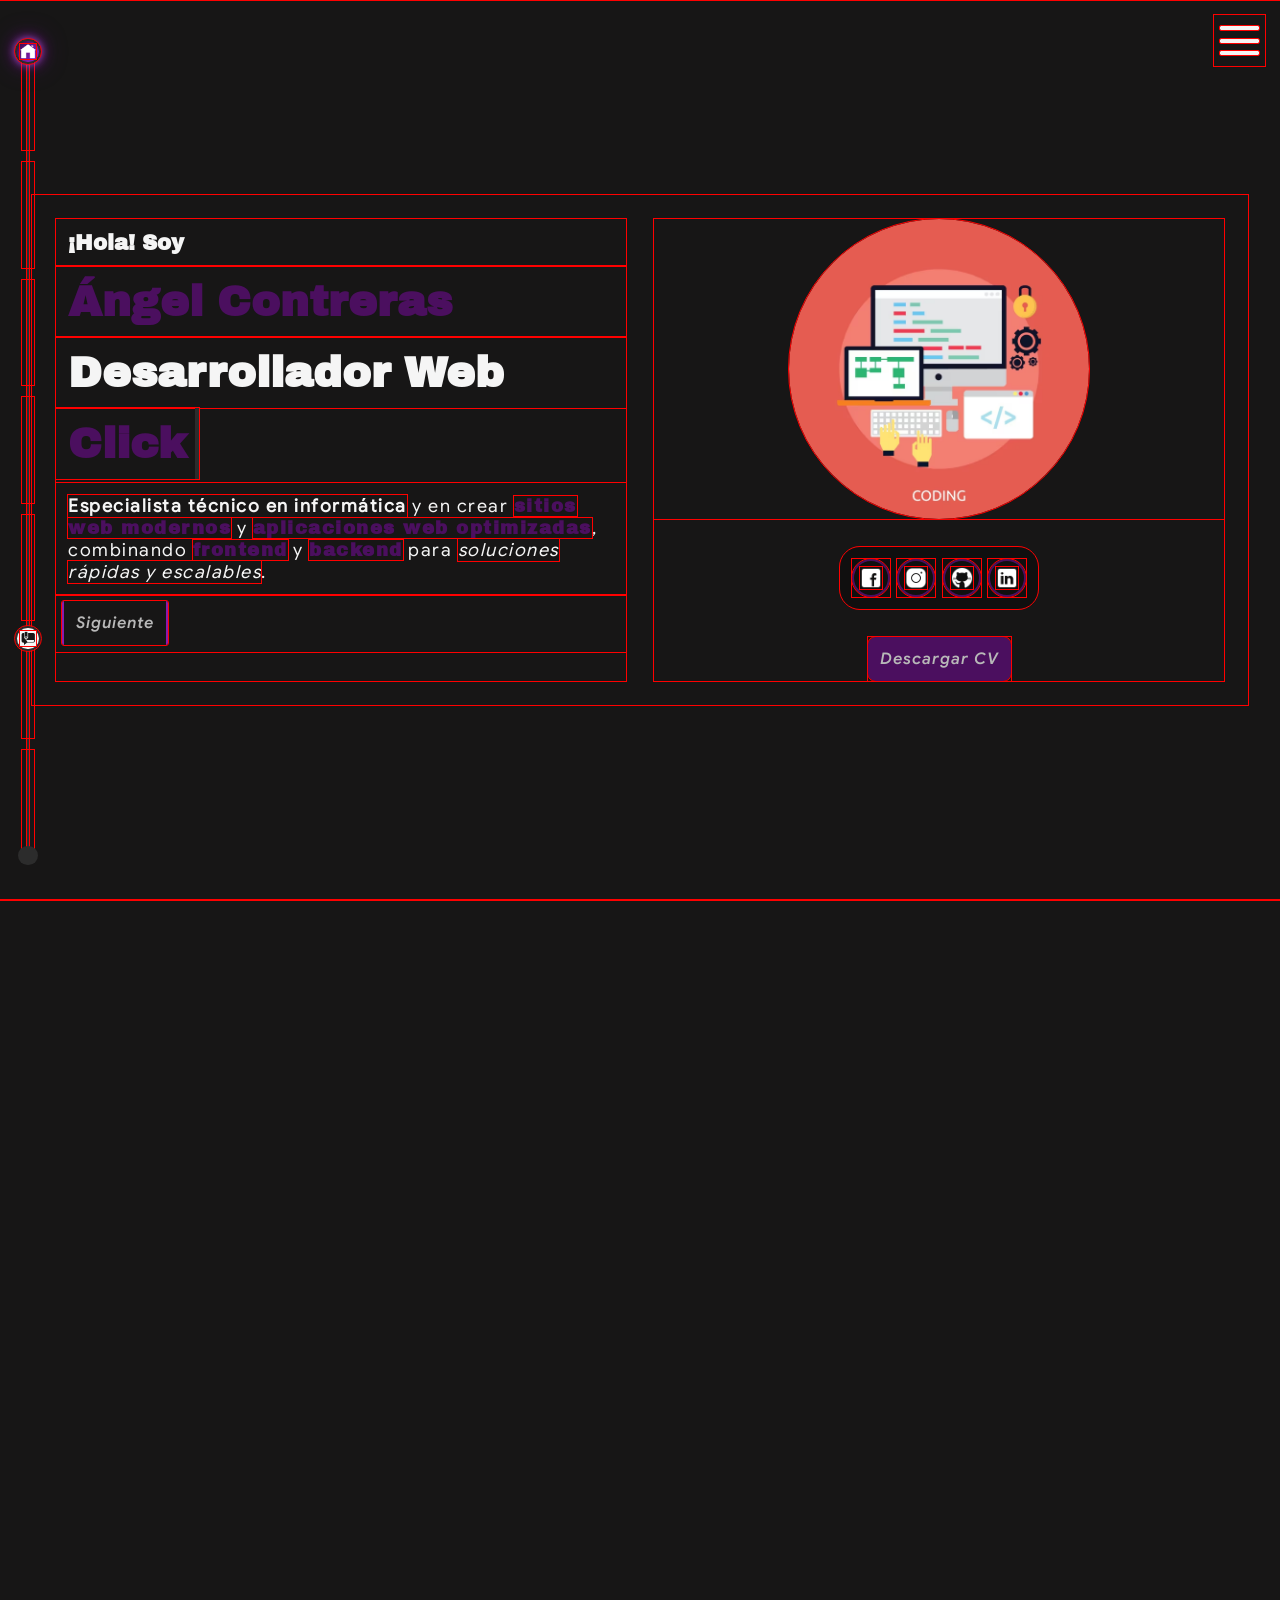
==== index.html @ 8053f298 "Resolviendo problemas del padding" ====
<!DOCTYPE html>
<html lang="es">

<head>
    <!---------------------------------------------------------------------------------------------------------------------------------->
    <!-- METADATOS-->
    <meta charset="UTF-8">
    <meta name="viewport" content="width=device-width, initial-scale=1.0">
    <meta name="description"
        content="Ángel Contreras. Programador, Desarrollador Web Full - Stack y Técnico Informático en Ciudad de México. Experto en software y hardware.">
    <!-- METADATOS-->
    <!---------------------------------------------------------------------------------------------------------------------------------->

    <!---------------------------------------------------------------------------------------------------------------------------------->
    <!-- TÍTULO DE LA PÁGINA -->
    <title>
        Ángel Contreras | Desarrollador Web Full - Stack y Técnico Informático.
    </title>
    <!-- TÍTULO DE LA PÁGINA -->
    <!---------------------------------------------------------------------------------------------------------------------------------->

    <!---------------------------------------------------------------------------------------------------------------------------------->
    <!-- ÍCONO DE LA PÁGINA -->
    <link rel="shortcut icon" href="./imagenes/iconos/icono-web/icono-colores.png" type="image/x-icon">
    <!-- ÍCONO DE LA PÁGINA -->
    <!---------------------------------------------------------------------------------------------------------------------------------->

    <!---------------------------------------------------------------------------------------------------------------------------------->
    <!-- LIBRERÍAS -->
    <!-- flex-grid-position-display -->
    <link rel="stylesheet" href="./librerias/flex-grid-position-display/display.css">
    <link rel="stylesheet" href="./librerias/flex-grid-position-display/flex-box.css">
    <link rel="stylesheet" href="./librerias/flex-grid-position-display/grid.css">
    <link rel="stylesheet" href="./librerias/flex-grid-position-display/position.css">

    <!-- botones -->
    <link rel="stylesheet" href="./librerias/botones/botones.css">
    <!-- LIBRERÍAS -->
    <!---------------------------------------------------------------------------------------------------------------------------------->

    <!---------------------------------------------------------------------------------------------------------------------------------->
    <!-- ESTILOS PROPIOS DE LA WEB -->
    <!-- Generales -->
    <link rel="stylesheet" href="./estilos/generales/resets.css">
    <link rel="stylesheet" href="./estilos/generales/reciclados.css">
    <link rel="stylesheet" href="./estilos/generales/fuentes.css">

    <!-- Secciones -->
    <link rel="stylesheet" href="./estilos/secciones/boton-nav/boton-nav.css">
    <link rel="stylesheet" href="./estilos/secciones/nav/nav.css">
    <link rel="stylesheet" href="./estilos/secciones/inicio/inicio.css">
    <!-- ESTILOS PROPIOS DE LA WEB -->
    <!---------------------------------------------------------------------------------------------------------------------------------->
</head>

<body>
    <!---------------------------------------------------------------------------------------------------------------------------------->
    <!-- SECCIÓN DE CARGA -->
    <section>
    </section>
    <!-- SECCIÓN DE CARGA -->
    <!---------------------------------------------------------------------------------------------------------------------------------->

    <!---------------------------------------------------------------------------------------------------------------------------------->
    <!-- BOTÓN DEL NAV -->
    <button id="boton-nav" class="pos-fix dis-fl fl-dir-col just-cont-sp-ar al-it-cent">
        <span class="span-boton-nav">
        </span>

        <span class="span-boton-nav">
        </span>

        <span class="span-boton-nav">
        </span>
    </button>
    <!-- BOTÓN DEL NAV -->
    <!---------------------------------------------------------------------------------------------------------------------------------->

    <!---------------------------------------------------------------------------------------------------------------------------------->
    <!-- SECCIÓN DE MENÚ DE NAVEGACIÓN -->
    <nav id="nav" class="pos-fix dis-fl just-contcent al-it-cent fl-dir-col">
        <ul class="dis-fl fl-1 fl-dir-col just-cont-sp-ev al-it-cent">
            <li class="fl-1">
                <a class="links-nav-pointer-events-active links-nav pos-rel dis-fl just-cont-cent al-it-cent"
                    title="Inicio (encabezado)" href="#inicio">
                    <span class="img-seccion-nav-active img-seccion-nav pos-abs dis-fl just-cont-cent al-it-cent">
                        <img src="./imagenes/secciones/nav/inicio.png" alt="Inicio">
                    </span>
                </a>
            </li>

            <li class="fl-1">
                <a class="links-nav pos-rel dis-fl just-cont-cent al-it-cent" title="¿Quién soy?" href="#sobre-mi">
                    <span class="img-seccion-nav pos-abs dis-fl just-cont-cent al-it-cent">
                        <img src="./imagenes/secciones/nav/sobre-mi.png" alt="Sobre mí">
                    </span>
                </a>
            </li>

            <li class="fl-1">
                <a class="links-nav pos-rel dis-fl just-cont-cent al-it-cent" title="Mis habilidades"
                    href="#habilidades">
                    <span class="img-seccion-nav pos-abs dis-fl just-cont-cent al-it-cent">
                        <img src="./imagenes/secciones/nav/habilidades.png" alt="Habilidades">
                    </span>
                </a>
            </li>

            <li class="fl-1">
                <a class="links-nav pos-rel dis-fl just-cont-cent al-it-cent" title="Mi portafolio (proyectos)"
                    href="#portafolio">
                    <span class="img-seccion-nav pos-abs dis-fl just-cont-cent al-it-cent">
                        <img src="./imagenes/secciones/nav/portafolio.png" alt="Portafolio">
                    </span>
                </a>
            </li>

            <li class="fl-1">
                <a class="links-nav pos-rel dis-fl just-cont-cent al-it-cent" title="Servicios profesionales"
                    href="#servicios">
                    <span class="img-seccion-nav pos-abs dis-fl just-cont-cent al-it-cent">
                        <img src="./imagenes/secciones/nav/servicios.png" alt="Servicios">
                    </span>
                </a>
            </li>

            <li class="fl-1">
                <a id="blog" class="dis-fl just-cont-cent al-it-cent" title="Blog personal sobre informática"
                    rel="noopener noreferrer" target="_blank" href="./otras-secciones/blog/blog.html">
                    <span class="img-blog pos-abs dis-fl just-cont-cent al-it-cent">
                        <img src="./imagenes/secciones/nav/blog.png" alt="Blog">
                    </span>
                </a>
            </li>

            <li class="fl-1">
                <a class="links-nav pos-rel dis-fl just-cont-cent al-it-cent" title="Contáctame" href="#contacto">
                    <span class="img-seccion-nav pos-abs dis-fl just-cont-cent al-it-cent">
                        <img src="./imagenes/secciones/nav/contacto.png" alt="Contacto">
                    </span>
                </a>
            </li>
        </ul>
    </nav>
    <!-- SECCIÓN DE MENÚ DE NAVEGACIÓN -->
    <!---------------------------------------------------------------------------------------------------------------------------------->

    <!---------------------------------------------------------------------------------------------------------------------------------->
    <!-- ENCABEZADO -->
    <header id="inicio" class="dis-fl just-cont-cent al-it-cent">
        <article class="cont-inicio dis-gr gr-col-minmax-300px-1fr">
            <div>
                <h3 class="saludo">
                    ¡Hola! Soy
                </h3>

                <h2>
                    Ángel Contreras
                </h2>

                <h1>
                    Desarrollador Web<br>
                </h1>

                <h2 id="hab-cont-inicio" class="pos-rel dis-in-bl">Click</h2>

                <p class="texto">
                    <b>Especialista técnico en informática</b> y en crear
                    <strong>sitios web modernos</strong> y <strong>aplicaciones web optimizadas</strong>,
                    combinando <strong>frontend</strong> y <strong>backend</strong> para <i>soluciones rápidas y
                        escalables</i>.
                </p>

                <div class="cont-btn-hab">
                    <button id="btn-hab-inicio" class="btn-transp-bord">
                        Siguiente
                    </button>
                </div>
            </div>

            <div class="cont-img-red-social-inicio dis-gr pl-it-cent">
                <div class="cont-img-principal dis-fl just-cont-cent al-it-cent">
                    <img class="burbuja" src="./imagenes/secciones/inicio/presentacion-inicio.avif"
                        alt="Imagen principal">
                </div>

                <ul class="cont-red-social">
                    <li>
                        <a class="btn-red-social" href="" rel="noopener noreferrer" target="_blank"
                            title="Vísitame en Facebook">
                            <img src="./imagenes/iconos/redes-sociales/facebook.png" alt="Facebook">
                        </a>
                    </li>

                    <li>
                        <a class="btn-red-social" href="" rel="noopener noreferrer" target="_blank"
                            title="Vísitame en Instagram">
                            <img src="./imagenes/iconos/redes-sociales/instagram.png" alt="Instagram">
                        </a>
                    </li>

                    <li>
                        <a class="btn-red-social" href="https://github.com/Angel21-lgtm" rel="noopener noreferrer"
                            target="_blank" title="Vísitame en GitHub">
                            <img src="./imagenes/iconos/redes-sociales/github.png" alt="GitHub">
                        </a>
                    </li>

                    <li>
                        <a class="btn-red-social" href="" rel="noopener noreferrer" target="_blank"
                            title="Vísitame en Linkedln">
                            <img src="./imagenes/iconos/redes-sociales/linkedln.png" alt="Linkedln">
                        </a>
                    </li>
                </ul>

                <div class="dis-fl just-cont-cent al-it-cent">
                    <button class="btn-download">
                        Descargar CV
                    </button>
                </div>
            </div>
        </article>
    </header>
    <!-- ENCABEZADO -->
    <!---------------------------------------------------------------------------------------------------------------------------------->

    <!---------------------------------------------------------------------------------------------------------------------------------->
    <!-- SECCIÓN PRINCIPAL SOBRE MÍ -->
    <main id="sobre-mi">
    </main>
    <!-- SECCIÓN PRINCIPAL SOBRE MÍ -->
    <!---------------------------------------------------------------------------------------------------------------------------------->

    <!---------------------------------------------------------------------------------------------------------------------------------->
    <!-- SECCIÓN DE HABILIDADES -->
    <section id="habilidades">
    </section>
    <!-- SECCIÓN DE HABILIDADES -->
    <!---------------------------------------------------------------------------------------------------------------------------------->

    <!---------------------------------------------------------------------------------------------------------------------------------->
    <!-- SECCIÓN DE PROYECTOS -->
    <section id="portafolio">
    </section>
    <!-- SECCIÓN DE PROYECTOS -->
    <!---------------------------------------------------------------------------------------------------------------------------------->

    <!---------------------------------------------------------------------------------------------------------------------------------->
    <!-- SECCIÓN DE SERVICIOS -->
    <section id="servicios">
    </section>
    <!-- SECCIÓN DE SERVICIOS -->
    <!---------------------------------------------------------------------------------------------------------------------------------->

    <!---------------------------------------------------------------------------------------------------------------------------------->
    <!-- SECCIÓN DE CONTACTO -->
    <footer id="contacto">
    </footer>
    <!-- SECCIÓN DE CONTACTO -->
    <!---------------------------------------------------------------------------------------------------------------------------------->

    <!---------------------------------------------------------------------------------------------------------------------------------->
    <!-- SCRIPT -->
    <script type="module" src="./scripts/main.js"></script>
    <!-- SCRIPT -->
    <!---------------------------------------------------------------------------------------------------------------------------------->
</body>

</html>
---- librerias/flex-grid-position-display/display.css ----
/* LIBRERÍA DE DISPLAY */

/* display flex box */
.dis-fl {
    display: flex;
}

/* display grid */
.dis-gr {
    display: grid;
}

/* display-block */
.dis-bl {
    display: block;
}

/* display inline */
.dis-in {
    display: inline;
}

/* display inine-block */
.dis-in-bl {
    display: inline-block;
}

/* display none */
.dis-none {
    display: none;
}
---- librerias/flex-grid-position-display/flex-box.css ----
/* LIBRERÍA DE FLEXBOX */

/* justify-content */
.just-cont-cent {
    justify-content: center;
}

.just-cont-sp-ar {
    justify-content: space-around;
}

.just-cont-sp-bet {
    justify-content: space-between;
}

.just-cont-sp-ev {
    justify-content: space-evenly;
}

.just-cont-fl-start {
    justify-content: flex-start;
}

.just-cont-fl-end {
    justify-content: flex-end;
}

/* align-items */
.al-it-cent {
    align-items: center;
}

.al-it-end {
    align-items: end;
}

/* align-content */
.al-cont-cent {
    align-content: center;
}

.al-cont-end {
    align-content: end;
}

/* align-self */
.al-self-cent {
    align-self: center;
}

.al-self-fl-start {
    align-self: flex-start;
}

.al-self-fl-end {
    align-self: flex-end;
}

/* flex-wrap */
.fl-wr {
    flex-wrap: wrap;
}

/* flex-direction */
.fl-dir-col {
    flex-direction: column;
}

/* flex */
.fl-1 {
    flex: 1;
}

.fl-0 {
    flex: 0;
}
---- librerias/flex-grid-position-display/grid.css ----
/* LIBRERÍA DE GRID */

/* Colúmnas mínimo de 300 px con auto-fit */
.gr-col-minmax-300px-1fr {
    grid-template-columns: repeat(auto-fit, minmax(300px, 1fr));
}

/* Colúmnas mínimo de 250 px con auto-fit */
.gr-col-minmax-250px-1fr {
    grid-template-columns: repeat(auto-fit, minmax(250px, 1fr));
}

/* Colúmnas mínimo de 200 px con auto-fit */
.gr-col-minmax-200px-1fr {
    grid-template-columns: repeat(auto-fit, minmax(200px, 1fr));
}

/* Colúmnas mínimo de 0 PX con auto-fit */
.gr-col-minmax-0-1fr {
    grid-template-columns: repeat(auto-fit, minmax(0, 1fr));
}

/* place-items */
.pl-it-cent {
    place-items: center;
}
---- librerias/flex-grid-position-display/position.css ----
/* LIBRERÍA DE POSICIONES */

.pos-rel {
    position: relative;
}

.pos-abs {
    position: absolute;
}

.pos-fix {
    position: fixed;
}
---- librerias/botones/botones.css ----
/* LIBRERÍA PARA DISTINTOS BOTONES */

/* (Los colores se deben de cambiar para distintos estilos) */

/* btn-download */
.btn-download {
    padding: clamp(8px, 1vw, 12px);
    background-color: #4b0f5f;
    border-radius: 8px;
    position: relative;
    display: flex;
    justify-content: center;
    align-items: center;
    transition: transform 0.2s linear, background-color 0.2s linear, box-shadow 0.2s linear, filter 0.1s linear;
}

.btn-download:hover {
    transform: scale(1.01);
    background-color: #8919ae;
    box-shadow: 0 0 6px #b84de0, 0 0 12px rgba(137, 25, 174, 0.6), 0 0 24px rgba(137, 25, 174, 0.4);
}

.btn-download:active {
    transform: scale(1);
    filter: blur(1px);
}

.btn-download::after {
    content: "↓";
    position: absolute;
    left: 50%;
    top: 50%;
    opacity: 0;
    transform: translate(-50%, -50%) scale(0);
    padding: clamp(4px, 0.5vw, 8px);
    border-radius: 50%;
    width: 20px;
    height: 20px;
    transition: opacity 0.3s linear, transform 0.3s linear, top 0.3s linear;
}

.btn-download:hover::after {
    opacity: 1;
    transform: translate(-50%, -50%) scale(1);
    top: -25%;
    animation: btn-download 0.5s linear alternate infinite;
}

@keyframes btn-download {
    from {
        transform: translate(-50%, -50%);
    }

    to {
        transform: translate(-50%, -30%);
    }
}

/* Botón transparente con border incompletos */
.btn-transp-bord {
    padding: clamp(8px, 1vw, 12px);
    border-radius: 2px;
    position: relative;
    display: flex;
    justify-content: center;
    align-items: center;
    color: #b8b8b8;
    border-left: 2px solid #8919ae;
    border-right: 2px solid #8919ae;
    transition: text-shadow 0.31s step-end, transform 0.15s linear, box-shadow 0.31s step-end;
}

.btn-transp-bord:hover {
    text-shadow: 0 0 4px #b84de0, 0 0 4px rgba(137, 25, 174, 0.6), 0 0 8px rgba(137, 25, 174, 0.4);
    box-shadow: var(--box-shadow-morado-neon);
}

.btn-transp-bord:active {
    transform: scale(0.89);
}

.btn-transp-bord::after {
    content: "";
    width: 0;
    height: 2px;
    position: absolute;
    left: 0;
    top: 0;
    background-color: #8919ae;
    transition: width 0.3s linear;
}

.btn-transp-bord::before {
    content: "";
    width: 0;
    height: 2px;
    position: absolute;
    right: 0;
    bottom: 0;
    background-color: #8919ae;
    transition: width 0.3s linear;
}

.btn-transp-bord:hover::after,
.btn-transp-bord:hover::before {
    width: 100%;
}
---- estilos/generales/resets.css ----
/* ESTILOS GENERALES PARA TODOS LOS ELEMENTOS */

/* Selector universal y todo el html */
*,
html {
    padding: 0;
    margin: 0;
    box-sizing: border-box;
    scroll-behavior: smooth;
    border: none;
    list-style: none;
    text-decoration: none;
    outline: 1px solid red;
}

/* Variables */
:root {
    /* Colores */
    --negro: #171616;
    /* Fondo de secciones principales */
    --gris: #2c2c2c;
    /* Artículos o contenedores de secciones */
    --blanco: #F5F5F5;
    /* Texto no principal */
    --gris-claro: #b8b8b8;
    /* Texto secundario */
    --morado-1: #4b0f5f;
    /* Color de encabezados principales o texto importante */
    --morado-2: #8919ae;
    /* Color de encabezados secundarios o resaltes */
    --morado-gradient: linear-gradient(135deg, #31093e, #6b178c, #8f21d3);
    /* Color de botones, cards y contenido secundario */
    --box-shadow-morado-neon: 0 0 8px #b84de0, 0 0 16px rgba(137, 25, 174, 0.6), 0 0 28px rgba(137, 25, 174, 0.4);
    --text-shadow-morado-neon: 0 0 4px #b84de0, 0 0 4px rgba(137, 25, 174, 0.6), 0 0 8px rgba(137, 25, 174, 0.4);

    /* padding */
    --padding-xs: clamp(4px, 0.5vw, 8px);
    /* XS — micro espacios. Para: iconos dentro de botones, badges, elementos muy compactos */
    --padding-sm: clamp(8px, 1vw, 12px);
    /* SM — elementos pequeños. Para: botones pequeños, inputs compactos, chips, etiquetas */
    --padding-md: clamp(12px, 1.5vw, 18px);
    /* MD — estándar (base UI). Para: botones normales, cards internas, inputs estándar, nav items */
    --padding-lg: clamp(16px, 2vw, 24px);
    /* LG — secciones internas. Para: cards completas, contenedores, modales pequeños, bloques UI */
    --padding-xl: clamp(20px, 2.5vw, 32px);
    /* XL — layouts grandes. Para: hero sections, containers principales, páginas, layouts amplios */

    /* margin */
    --margin-xs: clamp(4px, 0.4vw, 8px);
    /* Margin XS → separación mínima */
    --margin-sm: clamp(8px, 0.8vw, 16px);
    /* Margin SM → separación pequeña */
    --margin-md: clamp(16px, 1.5vw, 24px);
    /* Margin MD → separación estándar */
    --margin-lg: clamp(24px, 2.5vw, 40px);
    /* Margin LG → separación amplia */
    --margin-xl: clamp(40px, 4vw, 64px);
    /* Margin XL → separación entre secciones */
    --margin-xxl: clamp(64px, 6vw, 100px);
    /* Margin XXL → separación grande entre bloques */

    /* font-size */
    --fs-body: clamp(1rem, 0.95rem + 0.25vw, 1.125rem);
    /* Base (texto normal) */
    --fs-sm: clamp(0.875rem, 0.85rem + 0.2vw, 1rem);
    /* Pequeño */
    --fs-md: clamp(1.125rem, 1rem + 0.4vw, 1.375rem);
    /* Subtítulos */
    --fs-lg: clamp(1.5rem, 1.2rem + 0.8vw, 2rem);
    /* Títulos */
    --fs-xl: clamp(2rem, 1.5rem + 1.5vw, 2.75rem);
    /* H2 / secciones */
    --fs-xxl: clamp(2.5rem, 2rem + 2vw, 3.5rem);
    /* H1 / hero */
    --fs-display: clamp(3rem, 2.2rem + 3vw, 4.5rem);
    /* Extra hero / display */

    /* gap */
    --gap-xs: clamp(0.25rem, 0.2rem + 0.3vw, 0.5rem);
    /* Micro separación (iconos, botones juntos) */
    --gap-sm: clamp(0.5rem, 0.4rem + 0.5vw, 0.75rem);
    /* Pequeño (elementos relacionados) */
    --gap-md: clamp(0.75rem, 0.6rem + 0.8vw, 1.25rem);
    /* Base (layout normal) */
    --gap-lg: clamp(1rem, 0.8rem + 1.2vw, 1.75rem);
    /* Medio grande (secciones internas) */
    --gap-xl: clamp(1.5rem, 1rem + 2vw, 3rem);
    /* Grande (separación de bloques) */

    /* z-index */
    --z-base: 0;
    /* Base del layout (contenido normal) */
    --z-low: 1;
    /* Elementos decorativos o detalles sobre base */
    --z-medium: 2;
    /* Componentes interactivos (cards, botones, overlays pequeños) */
    --z-high: 3;
    /* Elementos prioritarios (tooltips, dropdowns, hover states) */
    --z-nav: 10000;
    /* Navegación fija y botón del menú (máxima prioridad UI) */
}

/* Secciones */
#inicio,
#sobre-mi,
#habilidades,
#portafolio,
#contacto {
    min-width: 100%;
    min-height: 100dvh;
    background-color: var(--negro);
    padding: var(--padding-xl);
}

/* Imágenes */
img {
    width: 100%;
    height: 100%;
}

/* Textos y encabezados */
h1,
h2,
h3,
h4,
h5,
h6 {
    font-family: "Encabezados";
    padding: var(--padding-sm);
}

h1 {
    font-size: var(--fs-xl);
    color: var(--blanco);
    font-weight: 900;
}

h2 {
    font-size: var(--fs-xl);
    color: var(--morado-1);
    font-weight: 900;
}

h3 {
    font-size: var(--fs-md);
    color: var(--blanco);
    font-weight: 700;
}

h4 {
    font-weight: 500;
    font-size: var(--fs-md);
    color: var(--morado-2);
}

h5,
h6 {
    font-weight: 400;
    font-size: var(--fs-sm);
    color: var(--morado-2);
}

p {
    font-family: "Texto-Secundario";
    font-size: var(--fs-body);
    color: var(--gris-claro);
    padding: var(--padding-xs);
    cursor: text;
    letter-spacing: 1.5px;
}

/* Botones y links */
button,
a {
    font-family: "Texto-Principal";
    color: var(--gris-claro);
    font-size: var(--fs-sm);
    padding: var(--padding-xs);
    background-color: transparent;
    cursor: pointer;
    text-align: center;
    letter-spacing: 1px;
}

/* strong, b e i */
strong {
    color: var(--morado-1);
    font-weight: 900;
    font-family: "Encabezados";
}
---- estilos/generales/reciclados.css ----
/* ESTILOS RECICLADOS PARA DISTINTOS ELEMENTOS */

/* Animación burbuja */
.burbuja {
    animation: burbuja 20s ease-in-out infinite alternate;
}

@keyframes burbuja {
    0% {
        border-radius: 70% 30% 50% 50% / 35% 65% 50% 50%;
    }

    20% {
        border-radius: 30% 70% 50% 50% / 65% 35% 50% 50%;
    }

    40% {
        border-radius: 65% 35% 50% 50% / 38% 62% 50% 50%;
    }

    60% {
        border-radius: 35% 65% 50% 50% / 58% 42% 50% 50%;
    }

    80% {
        border-radius: 70% 30% 50% 50% / 35% 65% 50% 50%;
    }

    100% {
        border-radius: 30% 70% 50% 50% / 65% 35% 50% 50%;
    }
}

/* Contenedor y botón de redes sociales */
.cont-red-social {
    display: flex;
    justify-content: center;
    align-items: center;
    flex: 0;
    gap: var(--gap-xs);
    padding: var(--padding-sm);
    border-radius: 20px;
    background-color: rgba(0, 0, 0, 0.3);
}

.btn-red-social {
    display: flex;
    justify-content: center;
    align-items: center;
    width: clamp(32px, 3vw, 45px);
    height: clamp(32px, 3vw, 45px);
    border: 2px solid var(--morado-1);
    border-radius: 50%;
    transition: filter 0.3s ease, transform 0.3s linear;
}

.btn-red-social:hover {
    filter: brightness(0) saturate(100%) invert(13%) sepia(55%) saturate(2450%) hue-rotate(275deg) brightness(85%) contrast(95%);
    transform: scale(1.2);
}

/* Texto HTML */
.texto-html {
    font-family: "Resaltar";
    color: var(--gris-claro);
    font-size: var(--fs-sm);
    opacity: 0.2;
}

/* Texto (párrafos) */
.texto {
    padding: var(--padding-sm);
    color: var(--blanco);
}
---- estilos/generales/fuentes.css ----
/* ESTILOS PARA FUENTES DE DISTINTOS TEXTOS */

/* Texto principal */
@font-face {
    font-family: "Texto-Principal";
    src: url("../../fuentes/Google_Sans/static/GoogleSans-SemiBoldItalic.ttf");
}

/* Texto secundario */
@font-face {
    font-family: "Texto-Secundario";
    src: url("../../fuentes/Google_Sans/static/GoogleSans-Regular.ttf");
}

/* Encabezados */
@font-face {
    font-family: "Encabezados";
    src: url("../../fuentes/Archivo_Black/ArchivoBlack-Regular.ttf");
}

/* Texto resaltable para distintos estilos */
@font-face {
    font-family: "Resaltar";
    src: url("../../fuentes/Dancing_Script/DancingScript-VariableFont_wght.ttf");
}
---- estilos/secciones/boton-nav/boton-nav.css ----
/* SECCIÓN PARA EL BOTÓN DEL NAV */

/* Botón para activar el nav */
#boton-nav {
    right: 15px;
    top: 15px;
    width: clamp(40px, 4vw, 70px);
    height: clamp(40px, 4vw, 70px);
    z-index: var(--z-nav);
}

/* span del nav */
.span-boton-nav,
.span-boton-nav,
.span-boton-nav {
    width: 100%;
    height: 4px;
    background-color: var(--blanco);
    border-radius: 1px;
    transition: transform 0.5s linear, opacity 0.5s linear, transform-origin 0.5s ease;
}

/* ANIMACIONES DEL BOTÓN NAV CON JAVASCRIPT */

/* span boton nav */
.activar-span-boton-nav-1 {
    transform-origin: left top;
    transform: rotate(45deg);
}

.activar-span-boton-nav-2 {
    transform: scale(0);
    opacity: 0;
}

.activar-span-boton-nav-3 {
    transform-origin: left bottom;
    transform: rotate(-45deg);
}
---- estilos/secciones/nav/nav.css ----
/* ESTILOS DEL NAV (MENÚ DE NAVEGACIÓN) */

/* Contenedor nav y contenedor ul */
#nav {
    width: 2px;
    height: 90%;
    border-radius: 10px;
    top: 5%;
    left: 30px;
    background-color: var(--gris);
    transform: translateX(-150%);
    z-index: var(--z-nav);
    gap: var(--gap-md);
}

#nav::before {
    content: "";
    width: clamp(18px, 1.5vw, 32px);
    height: clamp(18px, 1.5vw, 32px);
    border-radius: 50%;
    background-color: var(--gris);
    position: absolute;
    bottom: -10px;
}

#nav>ul {
    height: 100%;
    width: 100%;
    gap: var(--gap-sm);
}

/* Links */
.links-nav {
    pointer-events: none;
    transform: scale(0);
    transition: transform 0.3s linear;
}

/* Imágenes de las secciones del nav */
.img-seccion-nav {
    width: clamp(24px, 2vw, 40px);
    height: clamp(24px, 2vw, 40px);
    background-color: var(--gris);
    padding: 3px;
    border-radius: 50%;
    border: 2px solid var(--gris);
    transition: box-shadow 0.3s linear, background-color 0.3s linear, transform 0.3s linear;
}

.img-blog {
    width: clamp(24px, 2vw, 40px);
    height: clamp(24px, 2vw, 40px);
    background-color: var(--blanco);
    padding: 3px;
    border-radius: 50%;
    border: 2px solid var(--gris);
    transition: box-shadow 0.3s linear, background-color 0.3s linear, transform 0.3s linear;
}

/* ANIMACIONES DEL NAV */

/* Links */
.links-nav:hover {
    color: var(--morado-2);
    text-shadow: var(--text-shadow-morado-neon);
    font-weight: 900;
}

/* Imágenes de las secciones del nav */
.img-seccion-nav:hover {
    transform: scale(1.08);
}

.img-blog:hover {
    background-color: var(--morado-2);
    transform: scale(1.07);
    box-shadow: var(--box-shadow-morado-neon);
}

/* ANIMACIONES DEL NAV CON JAVASCRIPT */

/* Links */
.links-nav-pointer-events-true {
    /* Clase para activar los links */
    pointer-events: auto;
    transform: scale(1);
}

.links-nav-pointer-events-active {
    /* Clase para mostrar la sección actual */
    pointer-events: auto;
    transform: scale(1);
}

/* Imágenes y de las secciones del nav */
.img-seccion-nav-active {
    background: var(--morado-gradient);
    box-shadow: var(--box-shadow-morado-neon);
}

/* ESTILOS RESPONSIVOS */

/* Móviles medianos */
@media screen and (max-width: 576px) {
    /* La mayoría de smartphones */

    /* Contenedor nav y contenedor ul */
    #nav {
        left: 21px;
    }
}
---- estilos/secciones/inicio/inicio.css ----
/* ESTILOS DE LA SECCIÓN INICIO */

/* Contenedor de contenido de inicio */
.cont-inicio {
    gap: var(--gap-lg);
    padding: var(--padding-lg);
}

/* Estilos del texto de las habilidades del encabezado */
#hab-cont-inicio {
    overflow: hidden;
    white-space: nowrap;
}

#hab-cont-inicio::after {
    content: "";
    position: absolute;
    right: 0;
    top: 0;
    width: 4px;
    height: 100%;
    background-color: var(--gris);
    animation: parpadeo 0.8s linear infinite alternate;
}

/* Contenedor de imagen y redes sociales */
.cont-img-red-social-inicio {
    gap: var(--gap-lg);
}

/* Contenedor imagen principal */
.cont-img-principal {
    width: 100%;
    height: 300px;
}

.cont-img-principal>img {
    max-width: 300px;
    height: 100%;
    border-radius: 150px;
}

/* Contenedor del botón de las habilidades */
.cont-btn-hab {
    padding: var(--padding-xs);
}

/* ANIMACIONES DE LA SECCIÓN INICIO */

/* Estilos del texto de las habilidades del encabezado */
@keyframes parpadeo {
    0% {
        background-color: var(--gris);
    }

    100% {
        background-color: transparent;
    }
}

/* ANIMACIONES DE LA SECCIÓN INICIO CON JAVASCRIPT */

/* Estilos del texto de las habilidades del encabezado */
.sig-hab {
    animation: sig-hab 1.5s linear alternate;
}

@keyframes sig-hab {
    0% {
        width: var(--ancho);
    }

    50% {
        width: 0;
    }

    100% {
        width: var(--ancho);
    }
}


/* ESTILOS RESPONSIVOS */

/* Móviles medianos */
@media screen and (max-width: 576px) {
    /* La mayoría de smartphones */

    /* Contenedor principal del inicio (header) */
    #inicio {
        padding: var(--padding-md);
    }

    /* Contenedor nav y contenedor ul */
    .cont-inicio {
        padding: var(--padding-xl) var(--padding-md);
    }
}
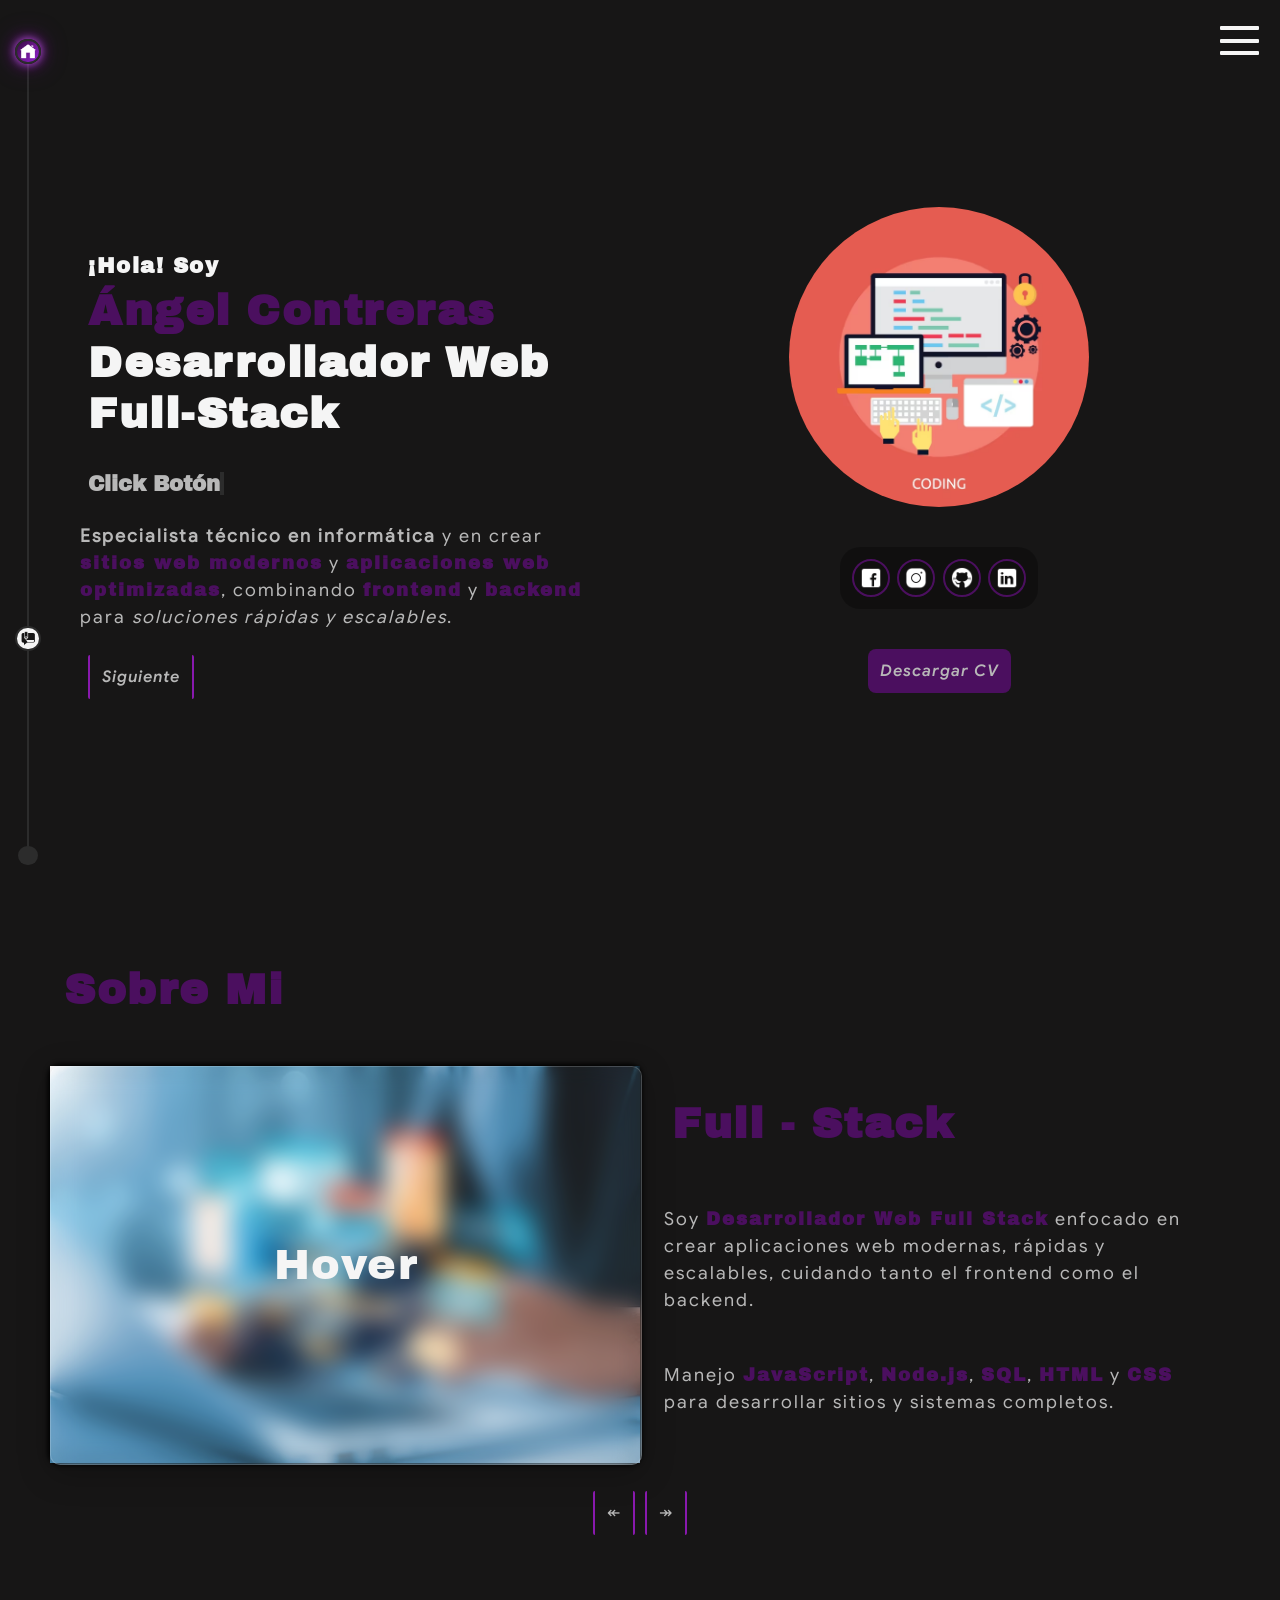
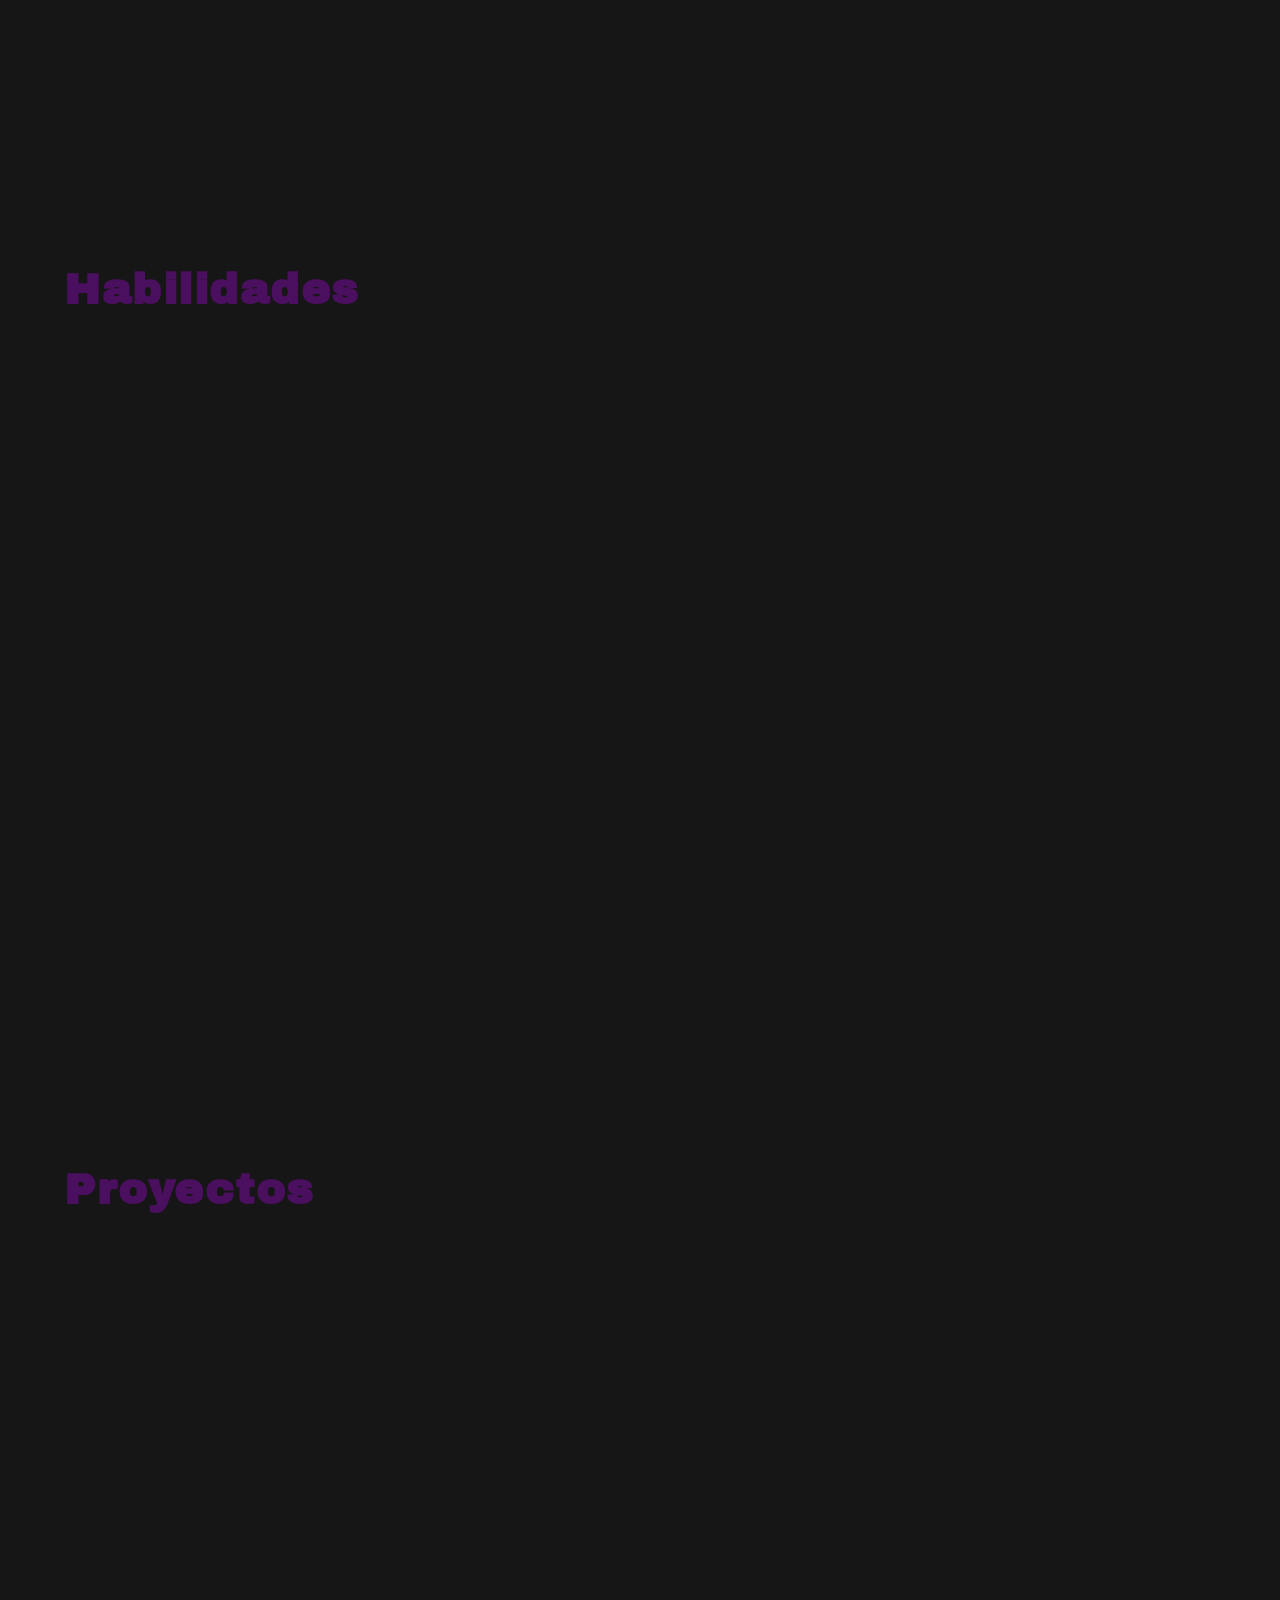
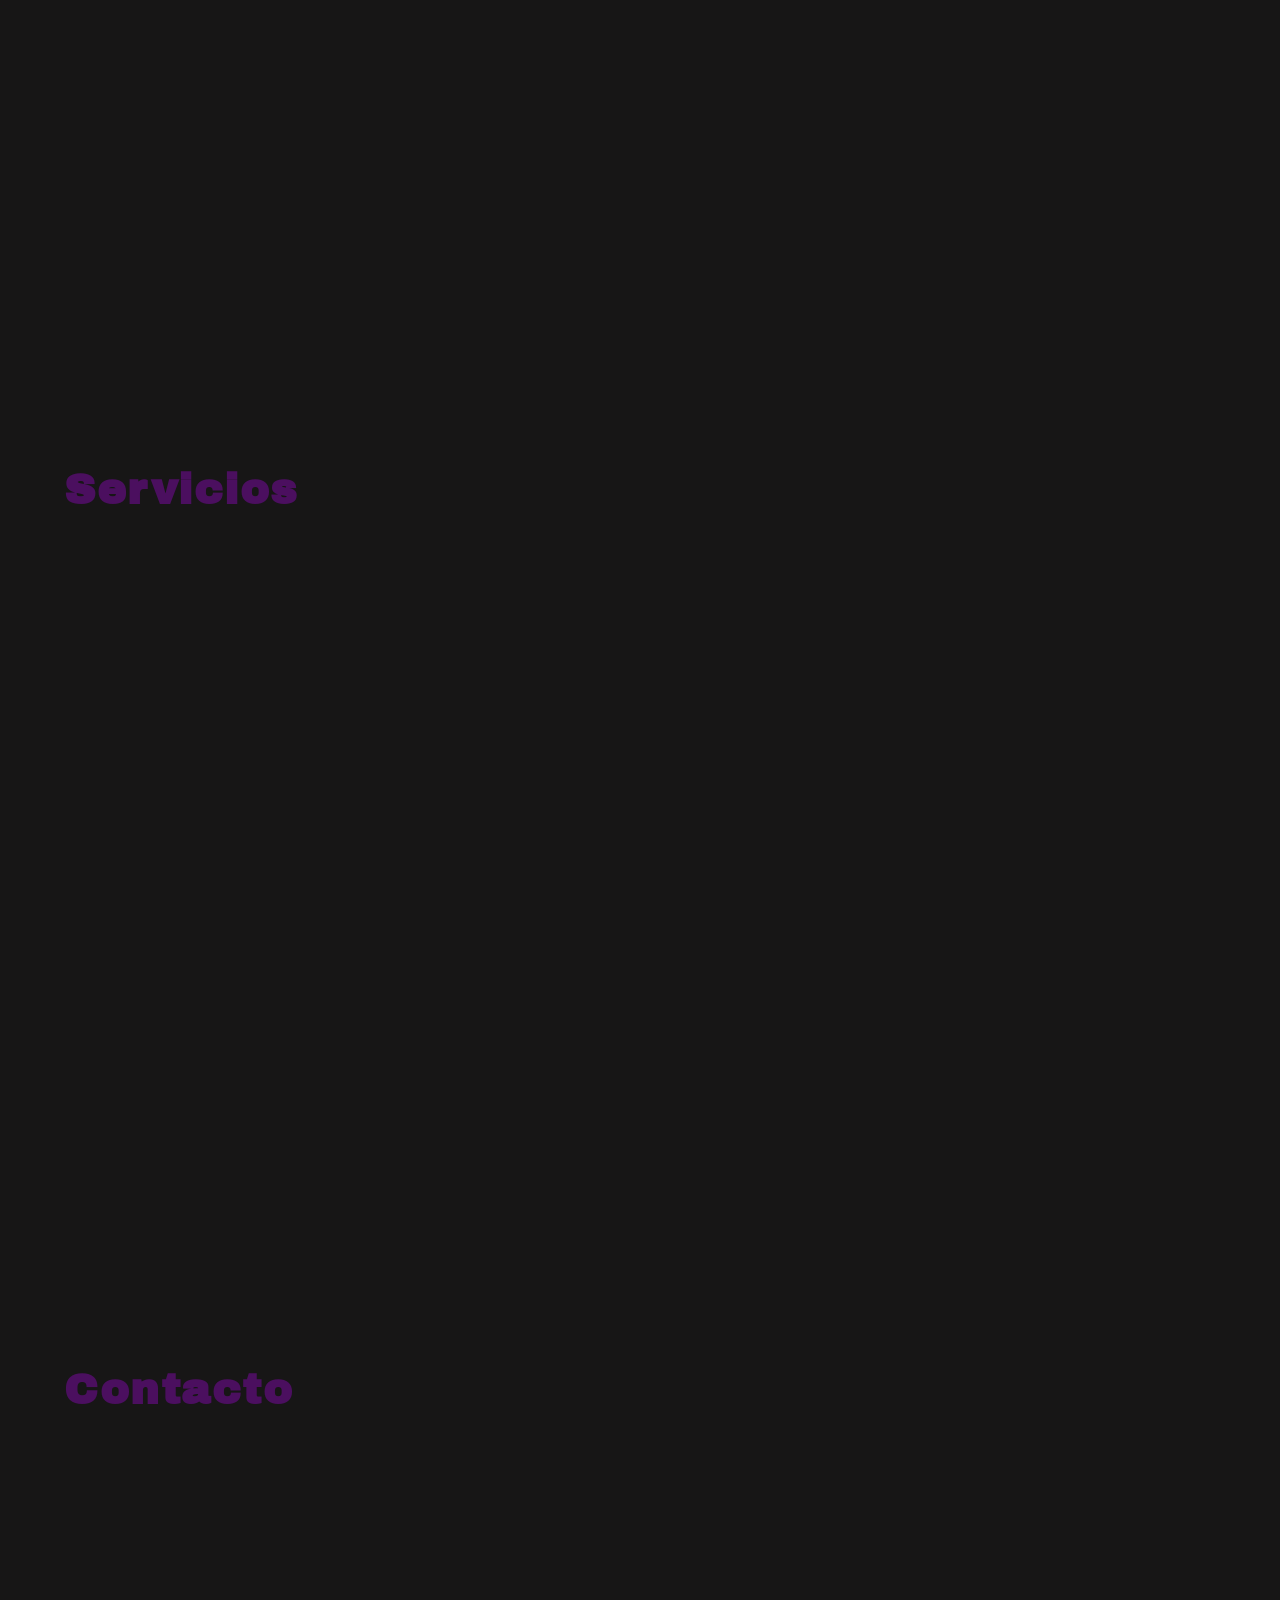
==== commit 8854945f: "Agregando segunda sección" ====
--- a/index.html
+++ b/index.html
@@ -32,6 +32,8 @@
     <link rel="stylesheet" href="./librerias/flex-grid-position-display/flex-box.css">
     <link rel="stylesheet" href="./librerias/flex-grid-position-display/grid.css">
     <link rel="stylesheet" href="./librerias/flex-grid-position-display/position.css">
+    <!-- observer -->
+    <link rel="stylesheet" href="./librerias/observer/observer.css">
 
     <!-- botones -->
     <link rel="stylesheet" href="./librerias/botones/botones.css">
@@ -49,6 +51,7 @@
     <link rel="stylesheet" href="./estilos/secciones/boton-nav/boton-nav.css">
     <link rel="stylesheet" href="./estilos/secciones/nav/nav.css">
     <link rel="stylesheet" href="./estilos/secciones/inicio/inicio.css">
+    <link rel="stylesheet" href="./estilos/secciones/sobre-mi/sobre-mi.css">
     <!-- ESTILOS PROPIOS DE LA WEB -->
     <!---------------------------------------------------------------------------------------------------------------------------------->
 </head>
@@ -150,41 +153,34 @@
     <header id="inicio" class="dis-fl just-cont-cent al-it-cent">
         <article class="cont-inicio dis-gr gr-col-minmax-300px-1fr">
             <div>
-                <h3 class="saludo">
-                    ¡Hola! Soy
-                </h3>
-
-                <h2>
-                    Ángel Contreras
-                </h2>
-
-                <h1>
-                    Desarrollador Web<br>
+                <h1 class="observer-left">
+                    <span class="saludo">¡Hola! Soy</span><br><span class="nombre">Ángel
+                        Contreras</span><br>Desarrollador Web Full-Stack
                 </h1>
 
-                <h2 id="hab-cont-inicio" class="pos-rel dis-in-bl">Click</h2>
-
-                <p class="texto">
+                <strong id="hab-cont-inicio" class="observer-right pos-rel dis-in-bl">Click Botón</strong>
+
+                <p class="observer-opacity">
                     <b>Especialista técnico en informática</b> y en crear
                     <strong>sitios web modernos</strong> y <strong>aplicaciones web optimizadas</strong>,
                     combinando <strong>frontend</strong> y <strong>backend</strong> para <i>soluciones rápidas y
                         escalables</i>.
                 </p>
 
-                <div class="cont-btn-hab">
+                <div class="observer-opacity cont-btn-hab">
                     <button id="btn-hab-inicio" class="btn-transp-bord">
                         Siguiente
                     </button>
                 </div>
             </div>
 
-            <div class="cont-img-red-social-inicio dis-gr pl-it-cent">
+            <div class="observer-opacity cont-img-red-social-inicio dis-gr pl-it-cent">
                 <div class="cont-img-principal dis-fl just-cont-cent al-it-cent">
                     <img class="burbuja" src="./imagenes/secciones/inicio/presentacion-inicio.avif"
                         alt="Imagen principal">
                 </div>
 
-                <ul class="cont-red-social">
+                <ul class="observer-right cont-red-social">
                     <li>
                         <a class="btn-red-social" href="" rel="noopener noreferrer" target="_blank"
                             title="Vísitame en Facebook">
@@ -214,7 +210,7 @@
                     </li>
                 </ul>
 
-                <div class="dis-fl just-cont-cent al-it-cent">
+                <div class="observer-left dis-gr pl-it-cent">
                     <button class="btn-download">
                         Descargar CV
                     </button>
@@ -228,6 +224,43 @@
     <!---------------------------------------------------------------------------------------------------------------------------------->
     <!-- SECCIÓN PRINCIPAL SOBRE MÍ -->
     <main id="sobre-mi">
+        <h2 class="observer-opacity">Sobre Mi</h2>
+
+        <section class="cont-card-viewport">
+            <article class="card-viewport">
+                <div class="observer-left cont-img-card-viewport" data-text="Hover">
+                    <img src="./imagenes/secciones/sobre-mi/full-stack.avif" alt="Full-Stack">
+                </div>
+
+                <div>
+                    <h2 class="observer-right">Full - Stack</h2>
+
+                    <p class="observer-opacity">
+                        Soy <strong>Desarrollador Web Full Stack</strong> enfocado en crear aplicaciones web modernas,
+                        rápidas y escalables, cuidando tanto el frontend como el backend.
+                    </p>
+
+                    <p class="observer-opacity">
+                        Manejo <strong>JavaScript</strong>, <strong>Node.js</strong>, <strong>SQL</strong>,
+                        <strong>HTML</strong> y <strong>CSS</strong> para desarrollar sitios y sistemas completos.
+                    </p>
+                </div>
+            </article>
+
+            <div class="cont-fl-card-viewport">
+                <div>
+                    <button class="btn-transp-bord">
+                        ↞
+                    </button>
+                </div>
+
+                <div>
+                    <button class="btn-transp-bord">
+                        ↠
+                    </button>
+                </div>
+            </div>
+        </section>
     </main>
     <!-- SECCIÓN PRINCIPAL SOBRE MÍ -->
     <!---------------------------------------------------------------------------------------------------------------------------------->
@@ -235,6 +268,9 @@
     <!---------------------------------------------------------------------------------------------------------------------------------->
     <!-- SECCIÓN DE HABILIDADES -->
     <section id="habilidades">
+        <h2>
+            Habilidades
+        </h2>
     </section>
     <!-- SECCIÓN DE HABILIDADES -->
     <!---------------------------------------------------------------------------------------------------------------------------------->
@@ -242,6 +278,9 @@
     <!---------------------------------------------------------------------------------------------------------------------------------->
     <!-- SECCIÓN DE PROYECTOS -->
     <section id="portafolio">
+        <h2>
+            Proyectos
+        </h2>
     </section>
     <!-- SECCIÓN DE PROYECTOS -->
     <!---------------------------------------------------------------------------------------------------------------------------------->
@@ -249,6 +288,9 @@
     <!---------------------------------------------------------------------------------------------------------------------------------->
     <!-- SECCIÓN DE SERVICIOS -->
     <section id="servicios">
+        <h2>
+            Servicios
+        </h2>
     </section>
     <!-- SECCIÓN DE SERVICIOS -->
     <!---------------------------------------------------------------------------------------------------------------------------------->
@@ -256,6 +298,9 @@
     <!---------------------------------------------------------------------------------------------------------------------------------->
     <!-- SECCIÓN DE CONTACTO -->
     <footer id="contacto">
+        <h2>
+            Contacto
+        </h2>
     </footer>
     <!-- SECCIÓN DE CONTACTO -->
     <!---------------------------------------------------------------------------------------------------------------------------------->
--- a/librerias/observer/observer.css
+++ b/librerias/observer/observer.css
@@ -0,0 +1,38 @@
+/* ESTILOS PARA LOS OBJETOS OBSERVER */
+
+/* opacity */
+.observer-opacity-0 {
+    transition: opacity 2s linear;
+    opacity: 0;
+}
+
+.observer-opacity-1 {
+    transition: opacity 2s linear;
+    opacity: 1;
+}
+
+/* translate left opacity */
+.observer-translate-left-opacity-0 {
+    transition: transform 2s ease-in-out, opacity 2s linear;
+    transform: translateX(-100%);
+    opacity: 0;
+}
+
+.observer-translate-left-opacity-1 {
+    transition: transform 2s ease-in-out, opacity 2s linear;
+    transform: translateX(0);
+    opacity: 1;
+}
+
+/* translate right opacity */
+.observer-translate-right-opacity-0 {
+    transition: transform 2s ease-in-out, opacity 2s linear;
+    transform: translateX(100%);
+    opacity: 0;
+}
+
+.observer-translate-right-opacity-1 {
+    transition: transform 2s ease-in-out, opacity 2s linear;
+    transform: translateX(0);
+    opacity: 1;
+}
--- a/librerias/botones/botones.css
+++ b/librerias/botones/botones.css
@@ -79,26 +79,24 @@
     transform: scale(0.89);
 }
 
-.btn-transp-bord::after {
-    content: "";
-    width: 0;
-    height: 2px;
-    position: absolute;
-    left: 0;
-    top: 0;
-    background-color: #8919ae;
-    transition: width 0.3s linear;
-}
-
+.btn-transp-bord::after,
 .btn-transp-bord::before {
     content: "";
     width: 0;
     height: 2px;
     position: absolute;
+    background-color: #8919ae;
+    transition: width 0.3s linear;
+}
+
+.btn-transp-bord::after {
+    left: 0;
+    top: 0;
+}
+
+.btn-transp-bord::before {
     right: 0;
     bottom: 0;
-    background-color: #8919ae;
-    transition: width 0.3s linear;
 }
 
 .btn-transp-bord:hover::after,
--- a/estilos/generales/resets.css
+++ b/estilos/generales/resets.css
@@ -10,7 +10,7 @@
     border: none;
     list-style: none;
     text-decoration: none;
-    outline: 1px solid red;
+    /*outline: 1px solid red;*/
 }
 
 /* Variables */
@@ -105,11 +105,13 @@
 #sobre-mi,
 #habilidades,
 #portafolio,
+#servicios,
 #contacto {
     min-width: 100%;
     min-height: 100dvh;
     background-color: var(--negro);
     padding: var(--padding-xl);
+    overflow: hidden;
 }
 
 /* Imágenes */
@@ -126,7 +128,9 @@
 h5,
 h6 {
     font-family: "Encabezados";
-    padding: var(--padding-sm);
+    padding: var(--padding-xl);
+    line-height: 1.2;
+    letter-spacing: 1.5px;
 }
 
 h1 {
@@ -164,9 +168,10 @@
     font-family: "Texto-Secundario";
     font-size: var(--fs-body);
     color: var(--gris-claro);
-    padding: var(--padding-xs);
+    padding: var(--padding-lg);
     cursor: text;
-    letter-spacing: 1.5px;
+    letter-spacing: 2px;
+    line-height: 1.5;
 }
 
 /* Botones y links */
--- a/estilos/generales/reciclados.css
+++ b/estilos/generales/reciclados.css
@@ -65,10 +65,4 @@
     color: var(--gris-claro);
     font-size: var(--fs-sm);
     opacity: 0.2;
-}
-
-/* Texto (párrafos) */
-.texto {
-    padding: var(--padding-sm);
-    color: var(--blanco);
 }
--- a/estilos/secciones/inicio/inicio.css
+++ b/estilos/secciones/inicio/inicio.css
@@ -6,10 +6,24 @@
     padding: var(--padding-lg);
 }
 
+/* Estilos del span saludo y nombre del h1 */
+.saludo {
+    font-size: var(--fs-md);
+    font-weight: 700;
+}
+
+.nombre {
+    color: var(--morado-1);
+}
+
 /* Estilos del texto de las habilidades del encabezado */
 #hab-cont-inicio {
     overflow: hidden;
     white-space: nowrap;
+    font-size: var(--fs-md);
+    padding: 0 4px 0 0;
+    margin-left: clamp(20px, 2.5vw, 32px);
+    color: var(--gris-claro);
 }
 
 #hab-cont-inicio::after {
@@ -23,6 +37,11 @@
     animation: parpadeo 0.8s linear infinite alternate;
 }
 
+/* Contenedor botón siguiente */
+.cont-btn-hab {
+    padding: 0 0 0 var(--padding-xl);
+}
+
 /* Contenedor de imagen y redes sociales */
 .cont-img-red-social-inicio {
     gap: var(--gap-lg);
@@ -31,18 +50,13 @@
 /* Contenedor imagen principal */
 .cont-img-principal {
     width: 100%;
-    height: 300px;
+    max-height: 300px;
 }
 
 .cont-img-principal>img {
     max-width: 300px;
     height: 100%;
     border-radius: 150px;
-}
-
-/* Contenedor del botón de las habilidades */
-.cont-btn-hab {
-    padding: var(--padding-xs);
 }
 
 /* ANIMACIONES DE LA SECCIÓN INICIO */
--- a/estilos/secciones/sobre-mi/sobre-mi.css
+++ b/estilos/secciones/sobre-mi/sobre-mi.css
@@ -0,0 +1,57 @@
+/* ESTILOS DE LA SECCIÓN SOBRE MI */
+
+/* Contenedor principal para las cards */
+.cont-card-viewport {
+    display: flex;
+    flex-direction: column;
+    padding: clamp(12px, 1.5vw, 18px);
+    gap: clamp(1rem, 0.8rem + 1.2vw, 1.75rem);
+}
+
+.card-viewport {
+    display: grid;
+    grid-template-columns: repeat(auto-fit, minmax(250px, 1fr));
+}
+
+.cont-img-card-viewport {
+    border-radius: 10px;
+    position: relative;
+    box-shadow: 0 0 5px 2px #000;
+}
+
+.cont-img-card-viewport::after {
+    content: attr(data-text);
+    position: absolute;
+    font-family: "Encabezados";
+    font-size: var(--fs-xl);
+    color: var(--blanco);
+    line-height: 1.2;
+    letter-spacing: 1.5px;
+    left: 0;
+    top: 0;
+    width: 100%;
+    height: 100%;
+    background: rgba(255, 255, 255, 0.08);
+    backdrop-filter: blur(12px);
+    -webkit-backdrop-filter: blur(12px);
+    border: 1px solid rgba(255, 255, 255, 0.18);
+    border-radius: 10px;
+    box-shadow: 0 8px 32px rgba(0, 0, 0, 0.25);
+    display: flex;
+    justify-content: center;
+    align-items: center;
+    opacity: 1;
+    pointer-events: none;
+    transition: opacity 0.4s linear;
+}
+
+.cont-img-card-viewport:hover::after {
+    opacity: 0;
+}
+
+/* Contenedor de las flechas de la card */
+.cont-fl-card-viewport {
+    display: flex;
+    justify-content: center;
+    gap: 10px;
+}
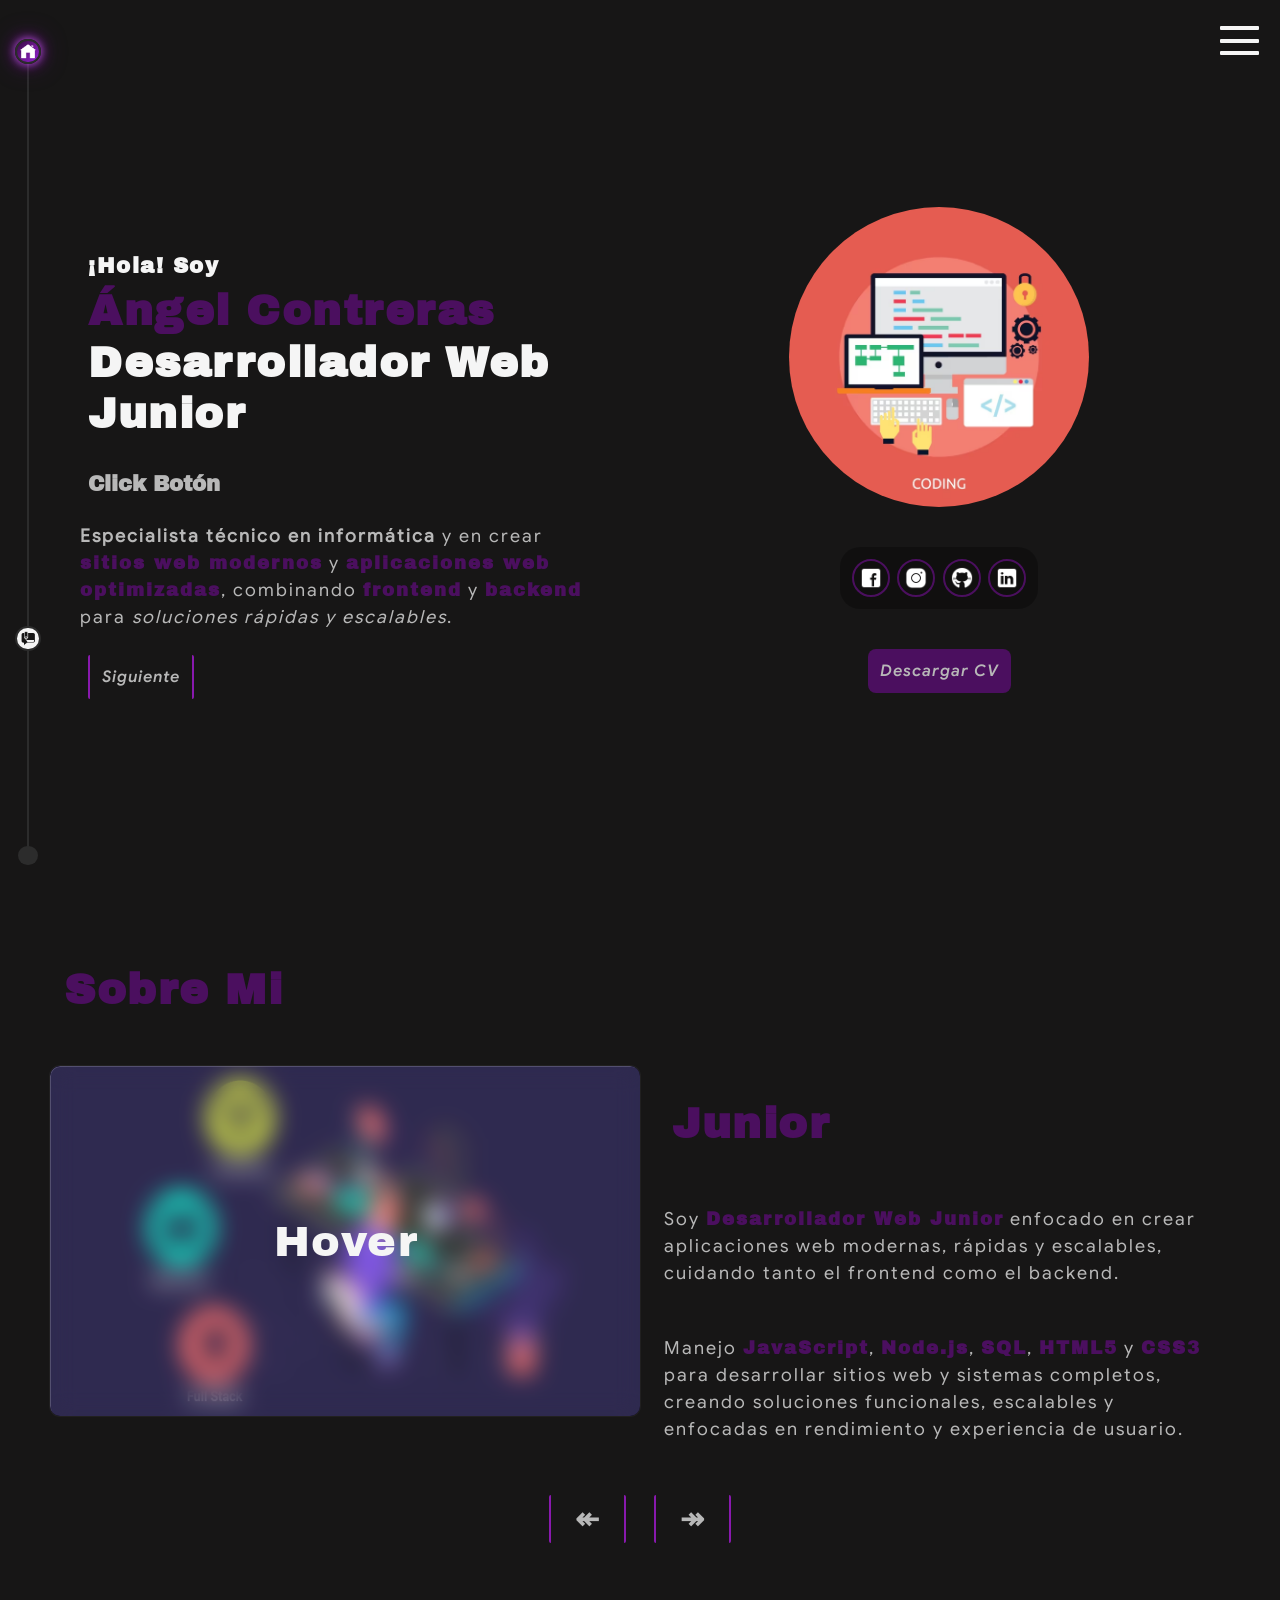
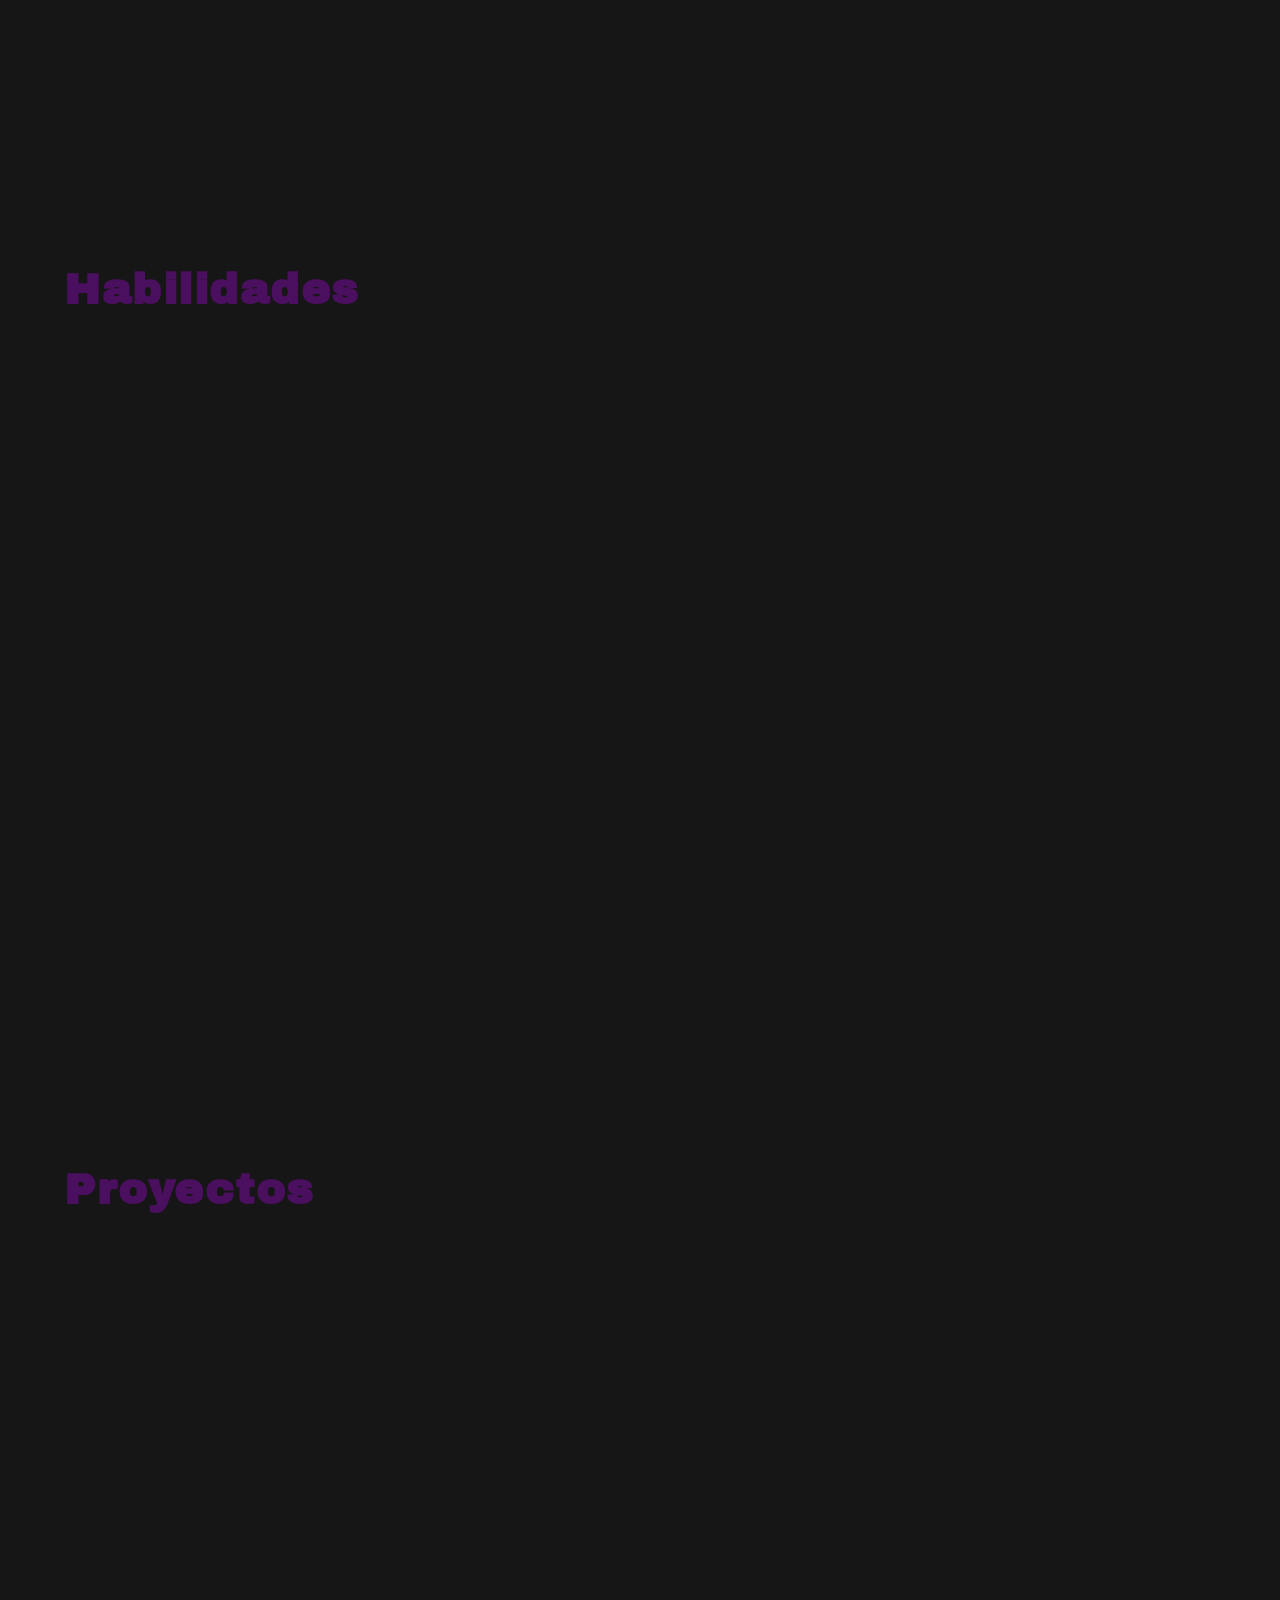
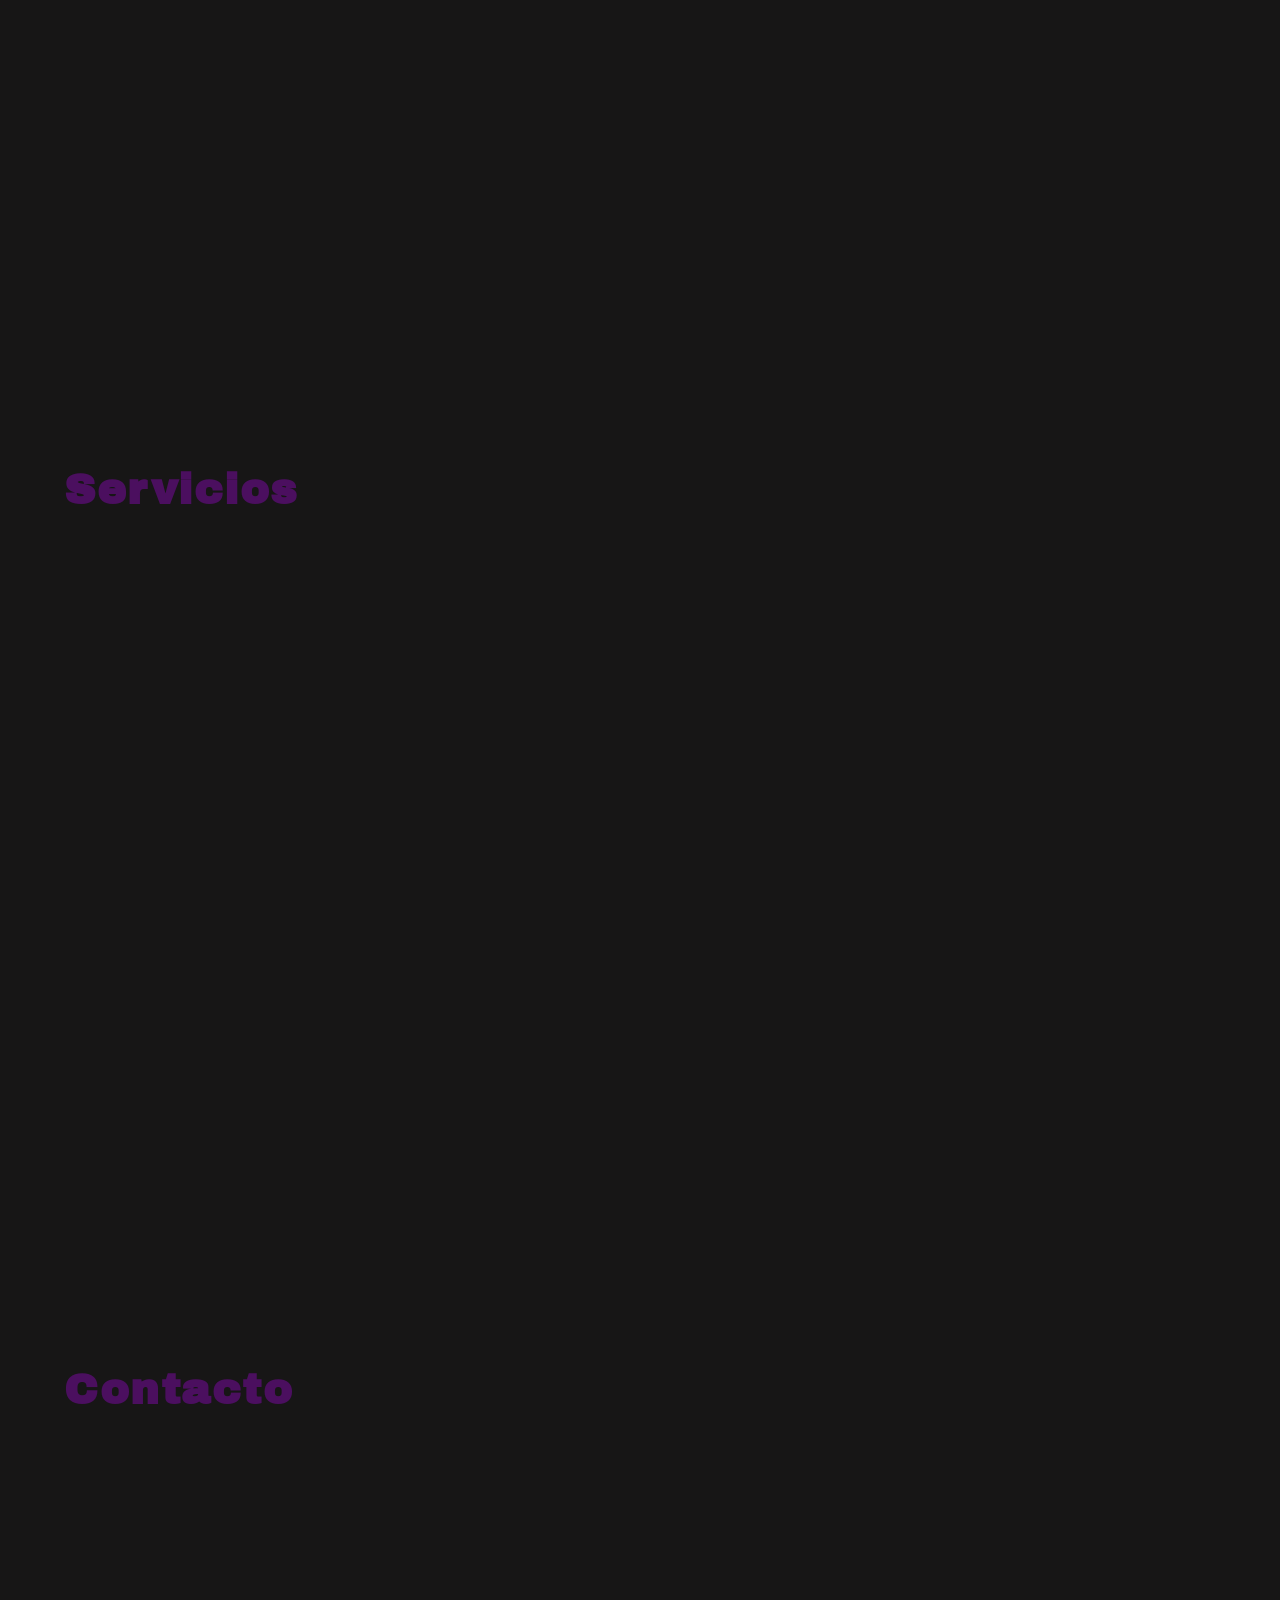
==== commit 55a173a7: "Acabando segunda seccion" ====
--- a/index.html
+++ b/index.html
@@ -7,7 +7,7 @@
     <meta charset="UTF-8">
     <meta name="viewport" content="width=device-width, initial-scale=1.0">
     <meta name="description"
-        content="Ángel Contreras. Programador, Desarrollador Web Full - Stack y Técnico Informático en Ciudad de México. Experto en software y hardware.">
+        content="Ángel Contreras. Programador, Desarrollador Web Junior y Técnico Informático en Ciudad de México. Experto en software y hardware.">
     <!-- METADATOS-->
     <!---------------------------------------------------------------------------------------------------------------------------------->
 
@@ -151,11 +151,11 @@
     <!---------------------------------------------------------------------------------------------------------------------------------->
     <!-- ENCABEZADO -->
     <header id="inicio" class="dis-fl just-cont-cent al-it-cent">
-        <article class="cont-inicio dis-gr gr-col-minmax-300px-1fr">
+        <article class="cont-inicio dis-gr gr-col-minmax-250px-1fr">
             <div>
                 <h1 class="observer-left">
                     <span class="saludo">¡Hola! Soy</span><br><span class="nombre">Ángel
-                        Contreras</span><br>Desarrollador Web Full-Stack
+                        Contreras</span><br>Desarrollador Web Junior
                 </h1>
 
                 <strong id="hab-cont-inicio" class="observer-right pos-rel dis-in-bl">Click Botón</strong>
@@ -211,7 +211,7 @@
                 </ul>
 
                 <div class="observer-left dis-gr pl-it-cent">
-                    <button class="btn-download">
+                    <button data-text="↓" class="btn-download">
                         Descargar CV
                     </button>
                 </div>
@@ -226,40 +226,36 @@
     <main id="sobre-mi">
         <h2 class="observer-opacity">Sobre Mi</h2>
 
-        <section class="cont-card-viewport">
+        <section id="cont-card-viewport" class="cont-card-viewport">
             <article class="card-viewport">
                 <div class="observer-left cont-img-card-viewport" data-text="Hover">
-                    <img src="./imagenes/secciones/sobre-mi/full-stack.avif" alt="Full-Stack">
+                    <img id="img-card-viewport" src="" alt="Junior">
                 </div>
 
                 <div>
-                    <h2 class="observer-right">Full - Stack</h2>
-
-                    <p class="observer-opacity">
-                        Soy <strong>Desarrollador Web Full Stack</strong> enfocado en crear aplicaciones web modernas,
-                        rápidas y escalables, cuidando tanto el frontend como el backend.
+                    <h2 id="encabezado-card-viewport" class="observer-right"></h2>
+
+                    <p id="parrafo-card-viewport-1" class="observer-opacity">
                     </p>
 
-                    <p class="observer-opacity">
-                        Manejo <strong>JavaScript</strong>, <strong>Node.js</strong>, <strong>SQL</strong>,
-                        <strong>HTML</strong> y <strong>CSS</strong> para desarrollar sitios y sistemas completos.
+                    <p id="parrafo-card-viewport-2" class="observer-opacity">
                     </p>
                 </div>
             </article>
 
-            <div class="cont-fl-card-viewport">
-                <div>
-                    <button class="btn-transp-bord">
+            <article class="cont-btn-card-viewport">
+                <div class="observer-left">
+                    <button id="btn-sig-info-left" class="btn-card-viewport btn-transp-bord">
                         ↞
                     </button>
                 </div>
 
-                <div>
-                    <button class="btn-transp-bord">
+                <div class="observer-right">
+                    <button id="btn-sig-info-right" class="btn-card-viewport btn-transp-bord">
                         ↠
                     </button>
                 </div>
-            </div>
+            </article>
         </section>
     </main>
     <!-- SECCIÓN PRINCIPAL SOBRE MÍ -->
@@ -268,7 +264,7 @@
     <!---------------------------------------------------------------------------------------------------------------------------------->
     <!-- SECCIÓN DE HABILIDADES -->
     <section id="habilidades">
-        <h2>
+        <h2 class="observer-opacity">
             Habilidades
         </h2>
     </section>
@@ -278,7 +274,7 @@
     <!---------------------------------------------------------------------------------------------------------------------------------->
     <!-- SECCIÓN DE PROYECTOS -->
     <section id="portafolio">
-        <h2>
+        <h2 class="observer-opacity">
             Proyectos
         </h2>
     </section>
@@ -288,7 +284,7 @@
     <!---------------------------------------------------------------------------------------------------------------------------------->
     <!-- SECCIÓN DE SERVICIOS -->
     <section id="servicios">
-        <h2>
+        <h2 class="observer-opacity">
             Servicios
         </h2>
     </section>
@@ -298,7 +294,7 @@
     <!---------------------------------------------------------------------------------------------------------------------------------->
     <!-- SECCIÓN DE CONTACTO -->
     <footer id="contacto">
-        <h2>
+        <h2 class="observer-opacity">
             Contacto
         </h2>
     </footer>
--- a/librerias/observer/observer.css
+++ b/librerias/observer/observer.css
@@ -2,12 +2,12 @@
 
 /* opacity */
 .observer-opacity-0 {
-    transition: opacity 2s linear;
+    transition: opacity 2.5s linear;
     opacity: 0;
 }
 
 .observer-opacity-1 {
-    transition: opacity 2s linear;
+    transition: opacity 2.5s linear;
     opacity: 1;
 }
 
@@ -26,13 +26,13 @@
 
 /* translate right opacity */
 .observer-translate-right-opacity-0 {
-    transition: transform 2s ease-in-out, opacity 2s linear;
+    transition: transform 1.5s ease-in-out, opacity 2s linear;
     transform: translateX(100%);
     opacity: 0;
 }
 
 .observer-translate-right-opacity-1 {
-    transition: transform 2s ease-in-out, opacity 2s linear;
+    transition: transform 1.5s ease-in-out, opacity 2s linear;
     transform: translateX(0);
     opacity: 1;
 }
--- a/librerias/botones/botones.css
+++ b/librerias/botones/botones.css
@@ -26,7 +26,8 @@
 }
 
 .btn-download::after {
-    content: "↓";
+    content: attr(data-text);
+    /* Ingresar el texto a mostrar con atributo data-text="" en el html */
     position: absolute;
     left: 50%;
     top: 50%;
@@ -72,7 +73,7 @@
 
 .btn-transp-bord:hover {
     text-shadow: 0 0 4px #b84de0, 0 0 4px rgba(137, 25, 174, 0.6), 0 0 8px rgba(137, 25, 174, 0.4);
-    box-shadow: var(--box-shadow-morado-neon);
+    box-shadow: 0 0 8px #b84de0, 0 0 16px rgba(137, 25, 174, 0.6), 0 0 28px rgba(137, 25, 174, 0.4);
 }
 
 .btn-transp-bord:active {
--- a/estilos/generales/resets.css
+++ b/estilos/generales/resets.css
@@ -15,23 +15,27 @@
 
 /* Variables */
 :root {
-    /* Colores */
-    --negro: #171616;
+    /* Colores y backgrounds */
+    --fondo-primario: #171616;
     /* Fondo de secciones principales */
-    --gris: #2c2c2c;
+    --fondo-secundario: #2c2c2c;
     /* Artículos o contenedores de secciones */
-    --blanco: #F5F5F5;
+    --texto-primario: #F5F5F5;
     /* Texto no principal */
-    --gris-claro: #b8b8b8;
+    --texto-secundario: #b8b8b8;
     /* Texto secundario */
-    --morado-1: #4b0f5f;
+    --resaltado-primario: #4b0f5f;
     /* Color de encabezados principales o texto importante */
-    --morado-2: #8919ae;
+    --resaltado-secundario: #8919ae;
     /* Color de encabezados secundarios o resaltes */
-    --morado-gradient: linear-gradient(135deg, #31093e, #6b178c, #8f21d3);
+    --gradient: linear-gradient(135deg, #31093e, #6b178c, #8f21d3);
     /* Color de botones, cards y contenido secundario */
-    --box-shadow-morado-neon: 0 0 8px #b84de0, 0 0 16px rgba(137, 25, 174, 0.6), 0 0 28px rgba(137, 25, 174, 0.4);
-    --text-shadow-morado-neon: 0 0 4px #b84de0, 0 0 4px rgba(137, 25, 174, 0.6), 0 0 8px rgba(137, 25, 174, 0.4);
+
+    /* box-shadow y text-shadow */
+    --box-shadow-1: 0 8px 32px rgba(0, 0, 0, 0.25);
+    --box-shadow-2: 0 0 0.5px 1px #212020;
+    --box-shadow-neon: 0 0 8px #b84de0, 0 0 16px rgba(137, 25, 174, 0.6), 0 0 28px rgba(137, 25, 174, 0.4);
+    --text-shadow-neon: 0 0 4px #b84de0, 0 0 4px rgba(137, 25, 174, 0.6), 0 0 8px rgba(137, 25, 174, 0.4);
 
     /* padding */
     --padding-xs: clamp(4px, 0.5vw, 8px);
@@ -109,7 +113,7 @@
 #contacto {
     min-width: 100%;
     min-height: 100dvh;
-    background-color: var(--negro);
+    background-color: var(--fondo-primario);
     padding: var(--padding-xl);
     overflow: hidden;
 }
@@ -135,39 +139,39 @@
 
 h1 {
     font-size: var(--fs-xl);
-    color: var(--blanco);
+    color: var(--texto-primario);
     font-weight: 900;
 }
 
 h2 {
     font-size: var(--fs-xl);
-    color: var(--morado-1);
+    color: var(--resaltado-primario);
     font-weight: 900;
 }
 
 h3 {
     font-size: var(--fs-md);
-    color: var(--blanco);
+    color: var(--texto-primario);
     font-weight: 700;
 }
 
 h4 {
     font-weight: 500;
     font-size: var(--fs-md);
-    color: var(--morado-2);
+    color: var(--resaltado-secundario);
 }
 
 h5,
 h6 {
     font-weight: 400;
     font-size: var(--fs-sm);
-    color: var(--morado-2);
+    color: var(--resaltado-secundario);
 }
 
 p {
     font-family: "Texto-Secundario";
     font-size: var(--fs-body);
-    color: var(--gris-claro);
+    color: var(--texto-secundario);
     padding: var(--padding-lg);
     cursor: text;
     letter-spacing: 2px;
@@ -178,7 +182,7 @@
 button,
 a {
     font-family: "Texto-Principal";
-    color: var(--gris-claro);
+    color: var(--texto-secundario);
     font-size: var(--fs-sm);
     padding: var(--padding-xs);
     background-color: transparent;
@@ -189,7 +193,7 @@
 
 /* strong, b e i */
 strong {
-    color: var(--morado-1);
+    color: var(--resaltado-primario);
     font-weight: 900;
     font-family: "Encabezados";
 }
--- a/estilos/generales/reciclados.css
+++ b/estilos/generales/reciclados.css
@@ -49,7 +49,7 @@
     align-items: center;
     width: clamp(32px, 3vw, 45px);
     height: clamp(32px, 3vw, 45px);
-    border: 2px solid var(--morado-1);
+    border: 2px solid var(--resaltado-primario);
     border-radius: 50%;
     transition: filter 0.3s ease, transform 0.3s linear;
 }
@@ -62,7 +62,7 @@
 /* Texto HTML */
 .texto-html {
     font-family: "Resaltar";
-    color: var(--gris-claro);
+    color: var(--texto-secundario);
     font-size: var(--fs-sm);
     opacity: 0.2;
 }
--- a/estilos/secciones/boton-nav/boton-nav.css
+++ b/estilos/secciones/boton-nav/boton-nav.css
@@ -15,12 +15,12 @@
 .span-boton-nav {
     width: 100%;
     height: 4px;
-    background-color: var(--blanco);
+    background-color: var(--texto-primario);
     border-radius: 1px;
     transition: transform 0.5s linear, opacity 0.5s linear, transform-origin 0.5s ease;
 }
 
-/* ANIMACIONES DEL BOTÓN NAV CON JAVASCRIPT */
+/* ANIMACIONES CON JAVASCRIPT */
 
 /* span boton nav */
 .activar-span-boton-nav-1 {
--- a/estilos/secciones/nav/nav.css
+++ b/estilos/secciones/nav/nav.css
@@ -7,7 +7,7 @@
     border-radius: 10px;
     top: 5%;
     left: 30px;
-    background-color: var(--gris);
+    background-color: var(--fondo-secundario);
     transform: translateX(-150%);
     z-index: var(--z-nav);
     gap: var(--gap-md);
@@ -18,7 +18,7 @@
     width: clamp(18px, 1.5vw, 32px);
     height: clamp(18px, 1.5vw, 32px);
     border-radius: 50%;
-    background-color: var(--gris);
+    background-color: var(--fondo-secundario);
     position: absolute;
     bottom: -10px;
 }
@@ -40,29 +40,29 @@
 .img-seccion-nav {
     width: clamp(24px, 2vw, 40px);
     height: clamp(24px, 2vw, 40px);
-    background-color: var(--gris);
+    background-color: var(--fondo-secundario);
     padding: 3px;
     border-radius: 50%;
-    border: 2px solid var(--gris);
+    border: 2px solid var(--fondo-secundario);
     transition: box-shadow 0.3s linear, background-color 0.3s linear, transform 0.3s linear;
 }
 
 .img-blog {
     width: clamp(24px, 2vw, 40px);
     height: clamp(24px, 2vw, 40px);
-    background-color: var(--blanco);
+    background-color: var(--texto-primario);
     padding: 3px;
     border-radius: 50%;
-    border: 2px solid var(--gris);
+    border: 2px solid var(--fondo-secundario);
     transition: box-shadow 0.3s linear, background-color 0.3s linear, transform 0.3s linear;
 }
 
-/* ANIMACIONES DEL NAV */
+/* ANIMACIONES */
 
 /* Links */
 .links-nav:hover {
     color: var(--morado-2);
-    text-shadow: var(--text-shadow-morado-neon);
+    text-shadow: var(--text-shadow-neon);
     font-weight: 900;
 }
 
@@ -72,12 +72,12 @@
 }
 
 .img-blog:hover {
-    background-color: var(--morado-2);
+    background-color: var(--resaltado-secundario);
     transform: scale(1.07);
-    box-shadow: var(--box-shadow-morado-neon);
+    box-shadow: var(--box-shadow-neon);
 }
 
-/* ANIMACIONES DEL NAV CON JAVASCRIPT */
+/* ANIMACIONES CON JAVASCRIPT */
 
 /* Links */
 .links-nav-pointer-events-true {
@@ -94,8 +94,8 @@
 
 /* Imágenes y de las secciones del nav */
 .img-seccion-nav-active {
-    background: var(--morado-gradient);
-    box-shadow: var(--box-shadow-morado-neon);
+    background: var(--gradient);
+    box-shadow: var(--box-shadow-neon);
 }
 
 /* ESTILOS RESPONSIVOS */
--- a/estilos/secciones/inicio/inicio.css
+++ b/estilos/secciones/inicio/inicio.css
@@ -13,7 +13,7 @@
 }
 
 .nombre {
-    color: var(--morado-1);
+    color: var(--resaltado-primario);
 }
 
 /* Estilos del texto de las habilidades del encabezado */
@@ -23,7 +23,7 @@
     font-size: var(--fs-md);
     padding: 0 4px 0 0;
     margin-left: clamp(20px, 2.5vw, 32px);
-    color: var(--gris-claro);
+    color: var(--texto-secundario);
 }
 
 #hab-cont-inicio::after {
@@ -33,7 +33,6 @@
     top: 0;
     width: 4px;
     height: 100%;
-    background-color: var(--gris);
     animation: parpadeo 0.8s linear infinite alternate;
 }
 
@@ -59,12 +58,12 @@
     border-radius: 150px;
 }
 
-/* ANIMACIONES DE LA SECCIÓN INICIO */
+/* ANIMACIONES */
 
 /* Estilos del texto de las habilidades del encabezado */
 @keyframes parpadeo {
     0% {
-        background-color: var(--gris);
+        background-color: var(--fondo-secundario);
     }
 
     100% {
@@ -72,7 +71,7 @@
     }
 }
 
-/* ANIMACIONES DE LA SECCIÓN INICIO CON JAVASCRIPT */
+/* ANIMACIONES CON JAVASCRIPT */
 
 /* Estilos del texto de las habilidades del encabezado */
 .sig-hab {
--- a/estilos/secciones/sobre-mi/sobre-mi.css
+++ b/estilos/secciones/sobre-mi/sobre-mi.css
@@ -4,19 +4,25 @@
 .cont-card-viewport {
     display: flex;
     flex-direction: column;
-    padding: clamp(12px, 1.5vw, 18px);
-    gap: clamp(1rem, 0.8rem + 1.2vw, 1.75rem);
+    padding: var(--padding-md);
+    gap: var(--gap-lg);
 }
 
+/* Contenedor card */
 .card-viewport {
     display: grid;
     grid-template-columns: repeat(auto-fit, minmax(250px, 1fr));
 }
 
+/* Contenedor de la imágen */
 .cont-img-card-viewport {
     border-radius: 10px;
+    overflow: hidden;
     position: relative;
-    box-shadow: 0 0 5px 2px #000;
+    box-shadow: var(--box-shadow-2);
+    max-height: 350px;
+    display: grid;
+    place-items: center;
 }
 
 .cont-img-card-viewport::after {
@@ -24,7 +30,7 @@
     position: absolute;
     font-family: "Encabezados";
     font-size: var(--fs-xl);
-    color: var(--blanco);
+    color: var(--texto-primario);
     line-height: 1.2;
     letter-spacing: 1.5px;
     left: 0;
@@ -36,7 +42,7 @@
     -webkit-backdrop-filter: blur(12px);
     border: 1px solid rgba(255, 255, 255, 0.18);
     border-radius: 10px;
-    box-shadow: 0 8px 32px rgba(0, 0, 0, 0.25);
+    box-shadow: var(--box-shadow-1);
     display: flex;
     justify-content: center;
     align-items: center;
@@ -45,13 +51,25 @@
     transition: opacity 0.4s linear;
 }
 
+/* Contenedor de los botones */
+.cont-btn-card-viewport {
+    display: flex;
+    justify-content: center;
+    gap: var(--gap-lg);
+}
+
+/* Botones */
+.btn-card-viewport {
+    font-weight: 900;
+    font-size: var(--fs-lg);
+    padding: var(--padding-xs) var(--padding-lg);
+}
+
+/* ANIMACIONES */
+
+/* Contenedor de la imágen */
+.cont-img-card-viewport:hover {}
+
 .cont-img-card-viewport:hover::after {
     opacity: 0;
-}
-
-/* Contenedor de las flechas de la card */
-.cont-fl-card-viewport {
-    display: flex;
-    justify-content: center;
-    gap: 10px;
 }
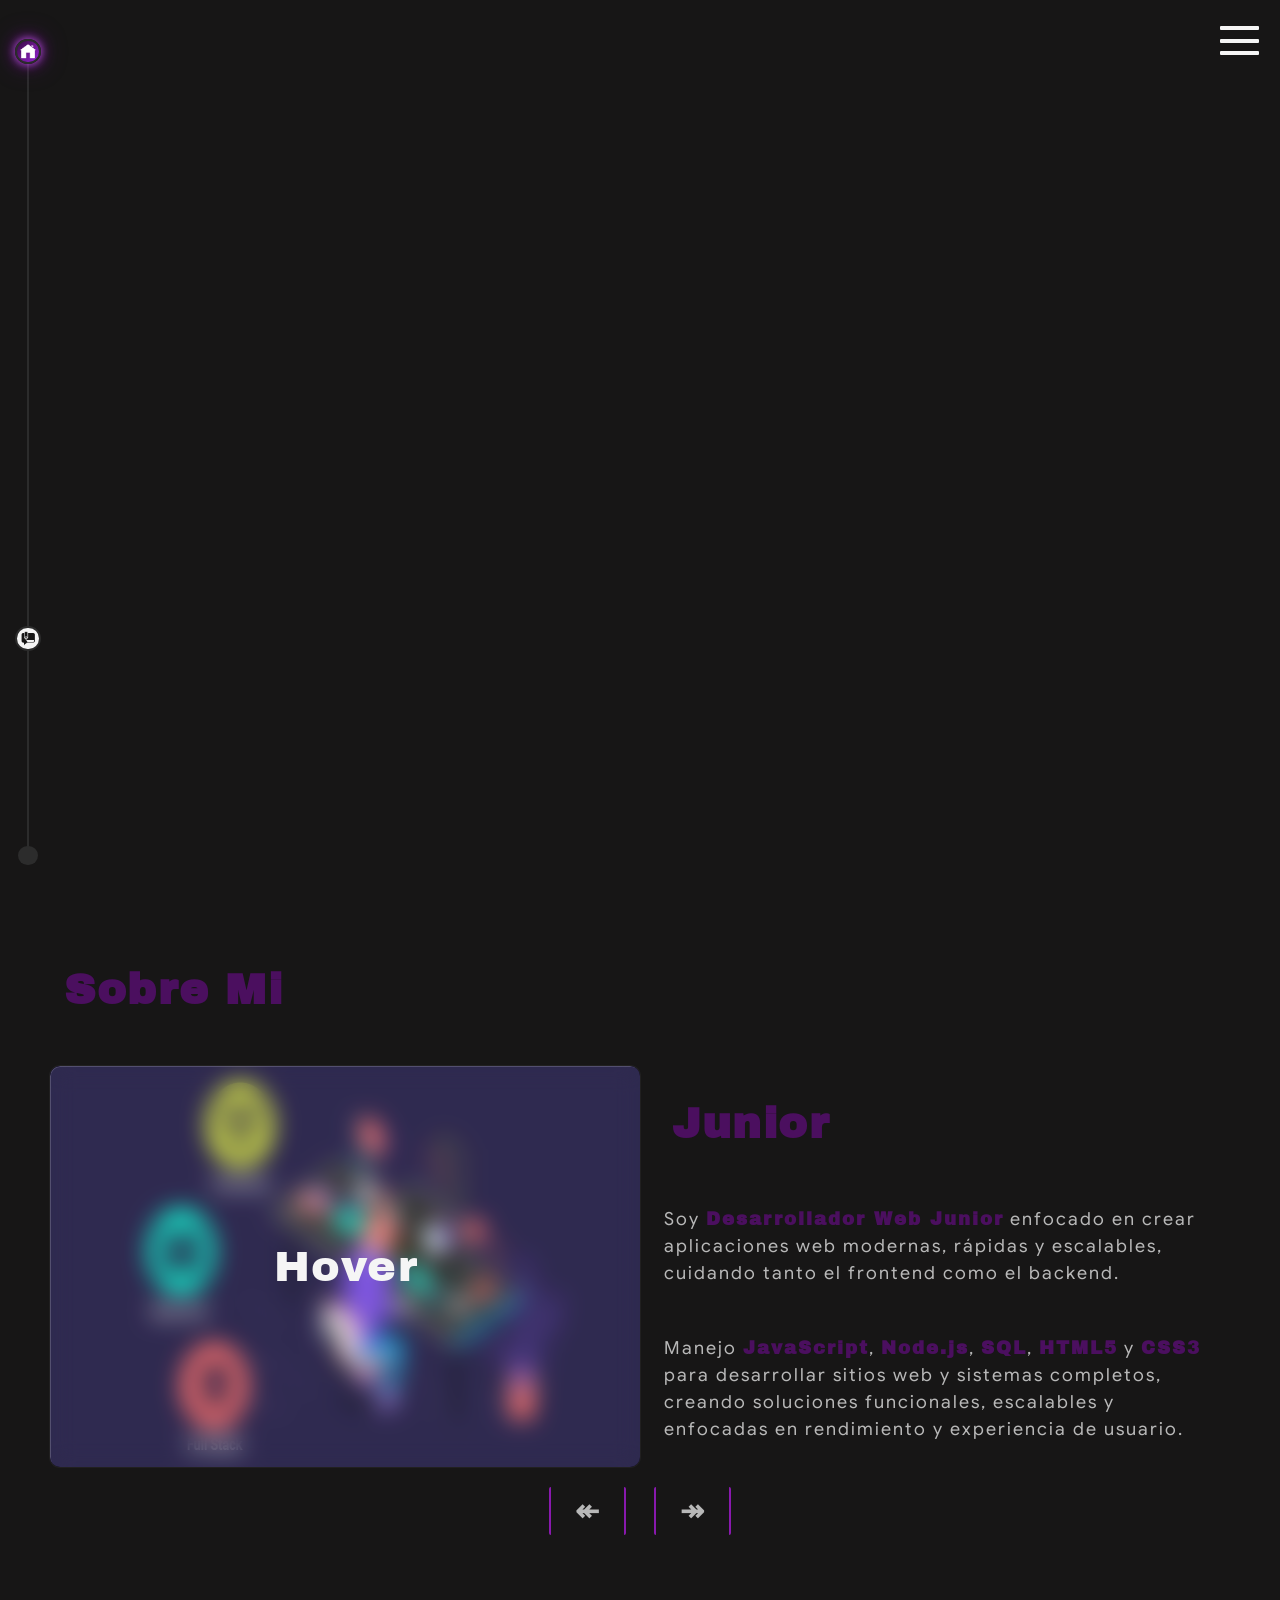
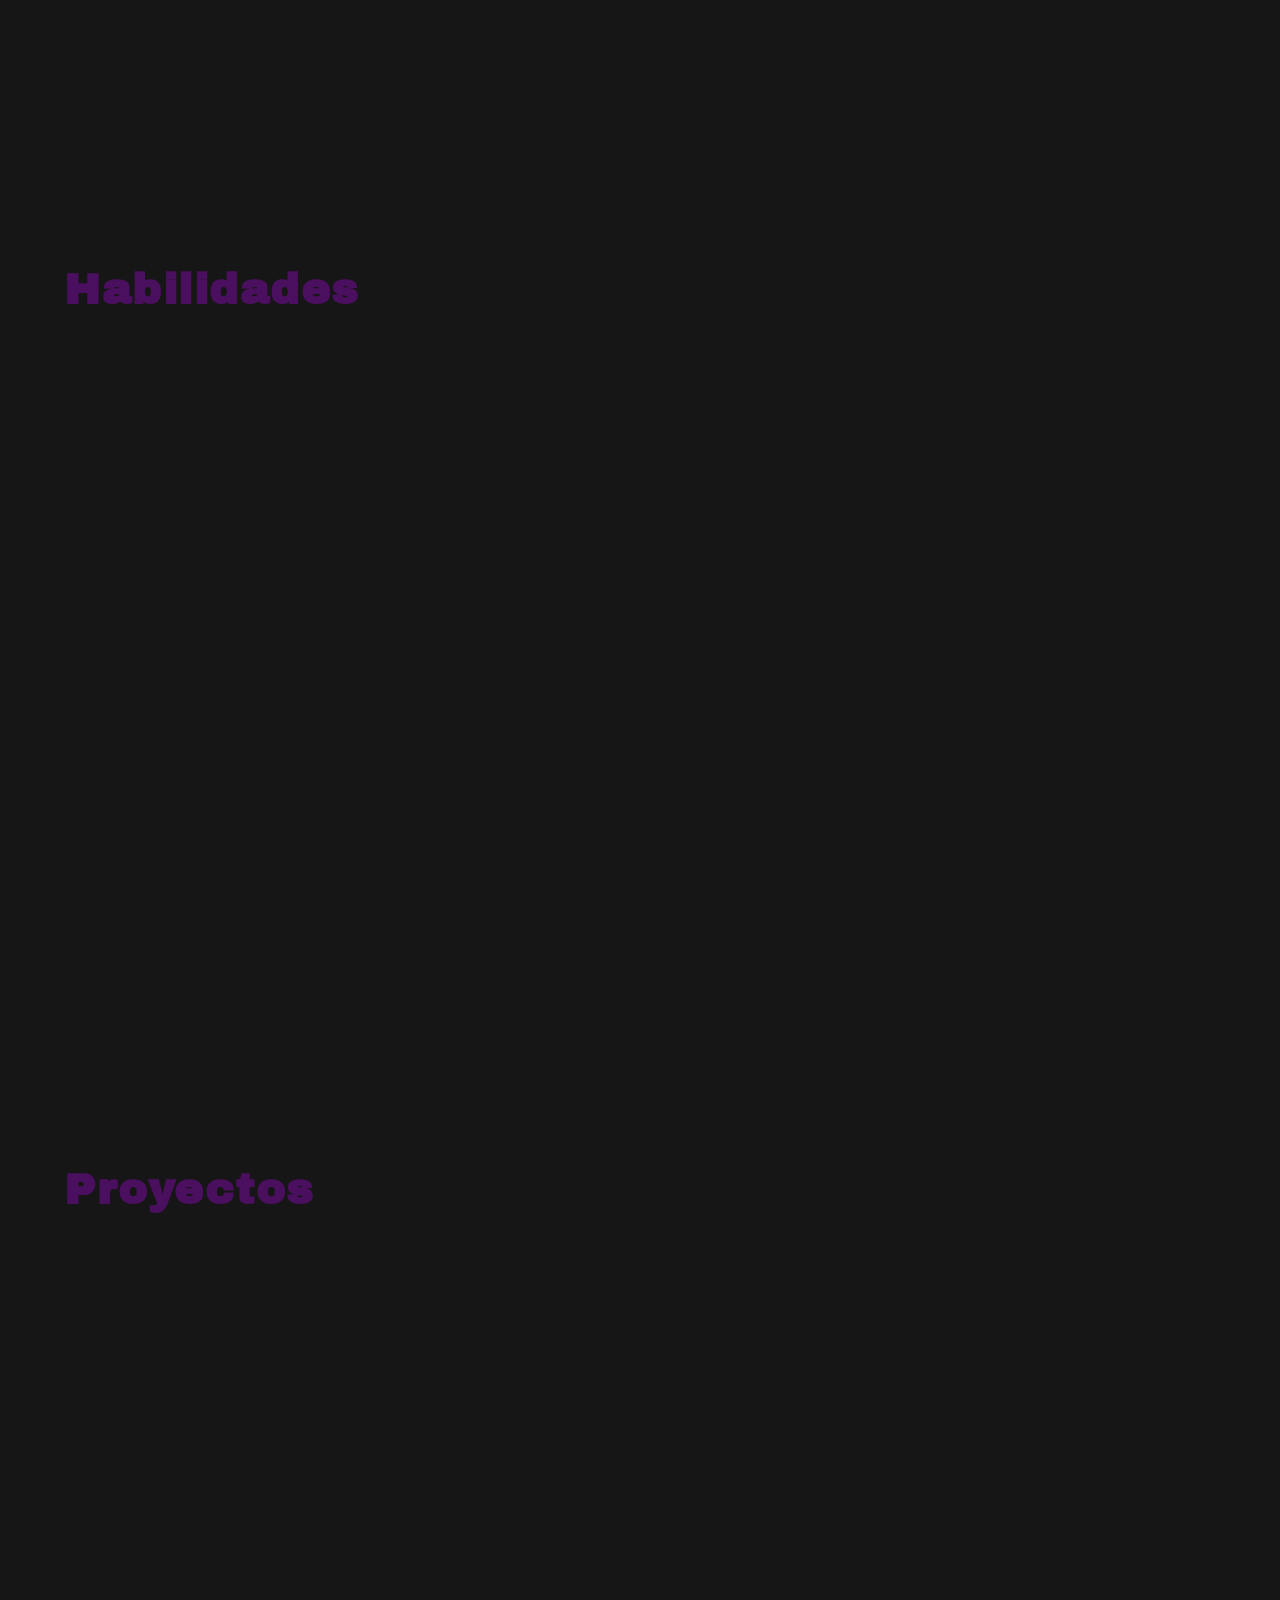
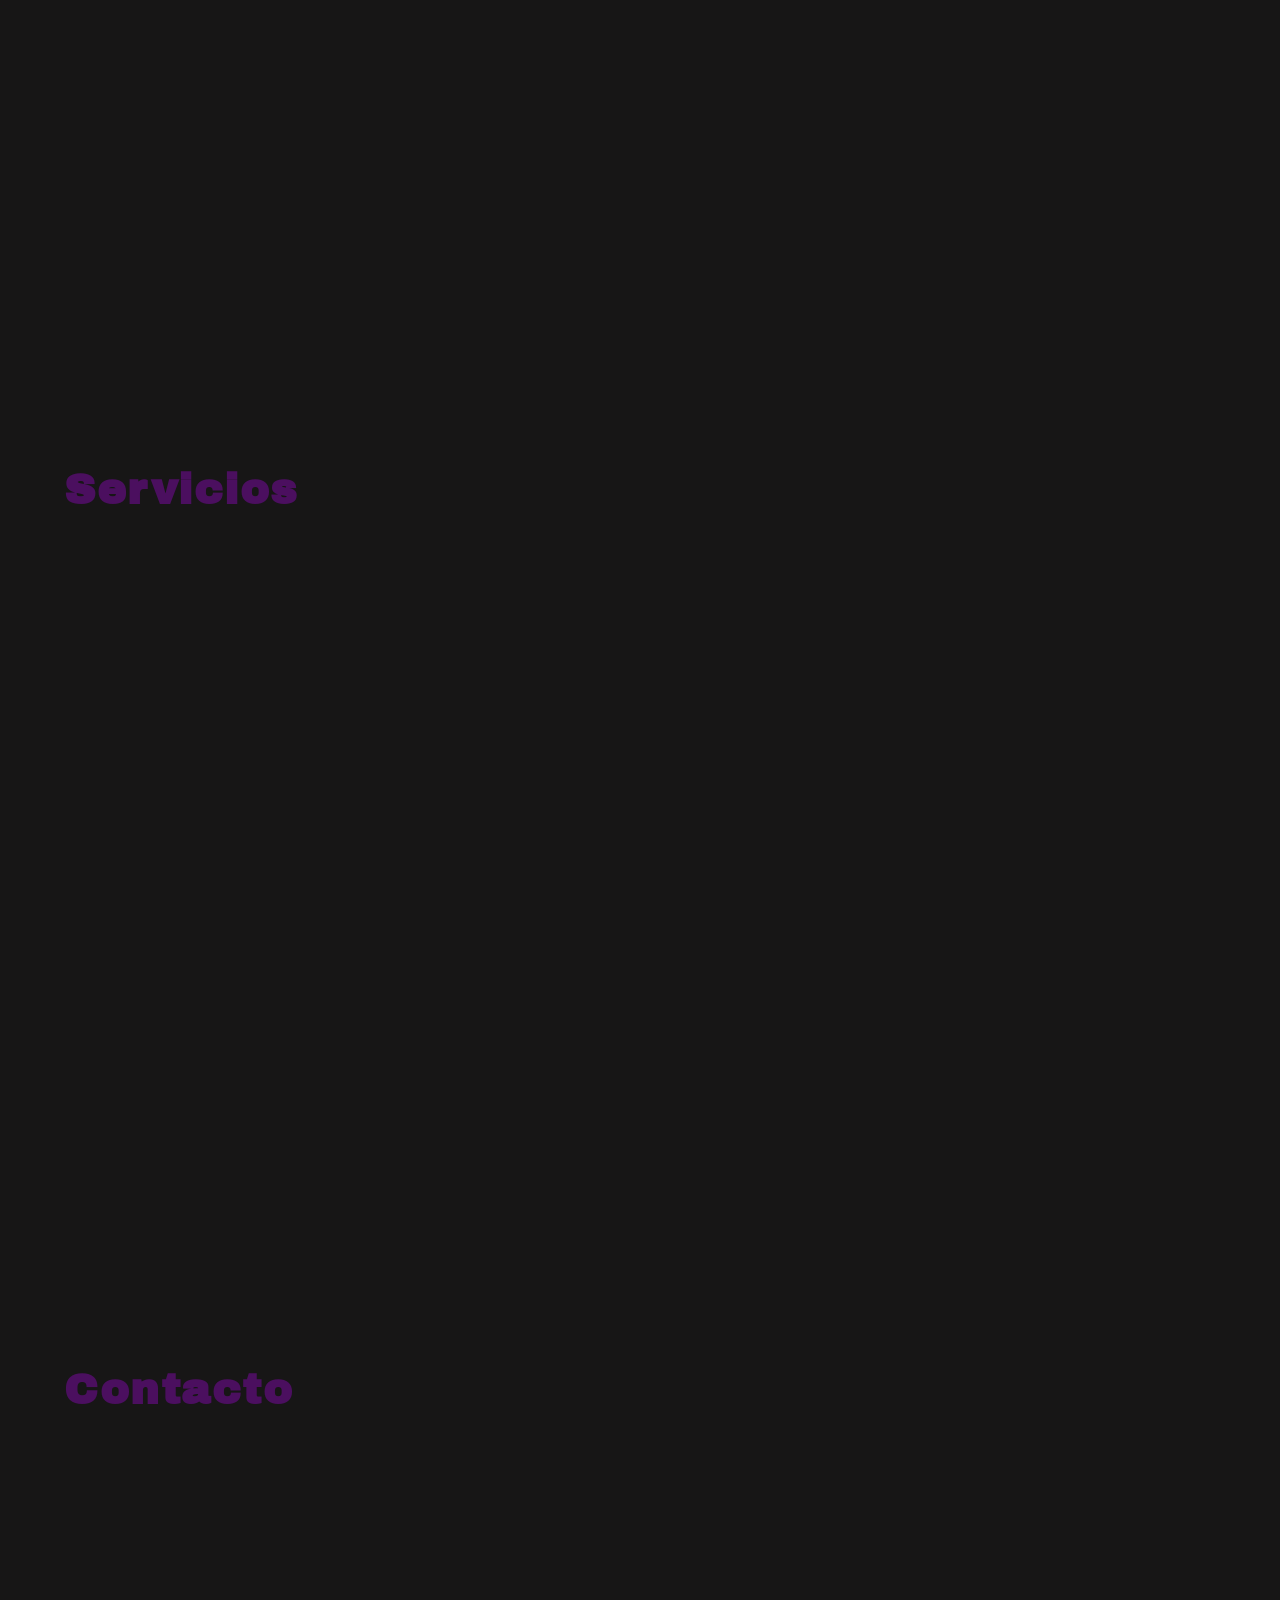
==== commit 59646113: "Acabando segunda seccion" ====
--- a/index.html
+++ b/index.html
@@ -226,9 +226,9 @@
     <main id="sobre-mi">
         <h2 class="observer-opacity">Sobre Mi</h2>
 
-        <section id="cont-card-viewport" class="cont-card-viewport">
-            <article class="card-viewport">
-                <div class="observer-left cont-img-card-viewport" data-text="Hover">
+        <section id="cont-card-viewport" class="cont-card-viewport dis-fl fl-dir-col">
+            <article class="card-viewport dis-gr gr-col-minmax-250px-1fr">
+                <div class="observer-left cont-img-card-viewport pos-rel" data-text="Hover">
                     <img id="img-card-viewport" src="" alt="Junior">
                 </div>
 
@@ -243,7 +243,7 @@
                 </div>
             </article>
 
-            <article class="cont-btn-card-viewport">
+            <article class="cont-btn-card-viewport dis-fl just-cont-cent">
                 <div class="observer-left">
                     <button id="btn-sig-info-left" class="btn-card-viewport btn-transp-bord">
                         ↞
--- a/estilos/secciones/sobre-mi/sobre-mi.css
+++ b/estilos/secciones/sobre-mi/sobre-mi.css
@@ -2,27 +2,15 @@
 
 /* Contenedor principal para las cards */
 .cont-card-viewport {
-    display: flex;
-    flex-direction: column;
     padding: var(--padding-md);
-    gap: var(--gap-lg);
-}
-
-/* Contenedor card */
-.card-viewport {
-    display: grid;
-    grid-template-columns: repeat(auto-fit, minmax(250px, 1fr));
+    gap: var(--gap-md);
 }
 
 /* Contenedor de la imágen */
 .cont-img-card-viewport {
     border-radius: 10px;
     overflow: hidden;
-    position: relative;
     box-shadow: var(--box-shadow-2);
-    max-height: 350px;
-    display: grid;
-    place-items: center;
 }
 
 .cont-img-card-viewport::after {
@@ -53,8 +41,6 @@
 
 /* Contenedor de los botones */
 .cont-btn-card-viewport {
-    display: flex;
-    justify-content: center;
     gap: var(--gap-lg);
 }
 
@@ -68,8 +54,19 @@
 /* ANIMACIONES */
 
 /* Contenedor de la imágen */
-.cont-img-card-viewport:hover {}
-
 .cont-img-card-viewport:hover::after {
     opacity: 0;
+}
+
+/* ESTILOS RESPONSIVOS */
+
+/* 4. Tablets verticales / móviles grandes */
+@media screen and (max-width: 768px) {
+    /* Tablets verticales y teléfonos grandes */
+
+    /* Card viewport */
+    .card-viewport {
+        display: flex;
+        flex-wrap: wrap;
+    }
 }
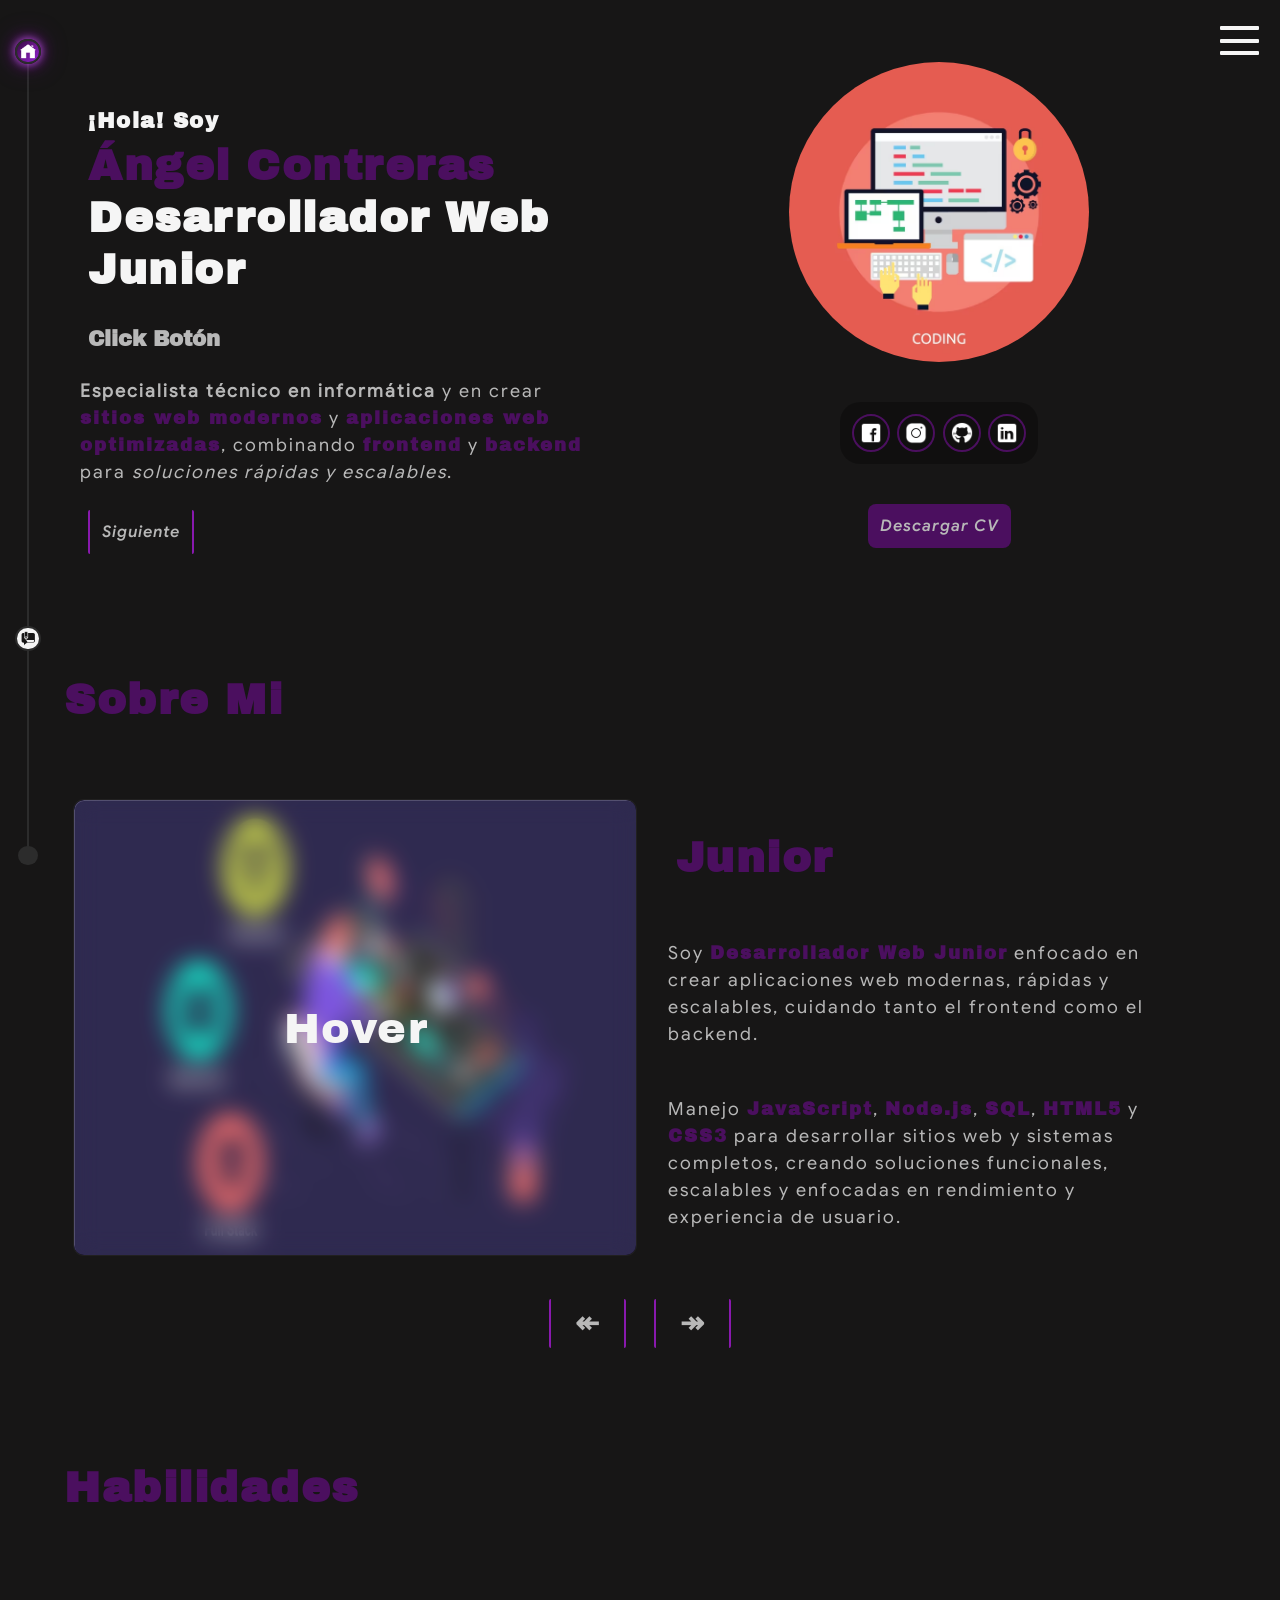
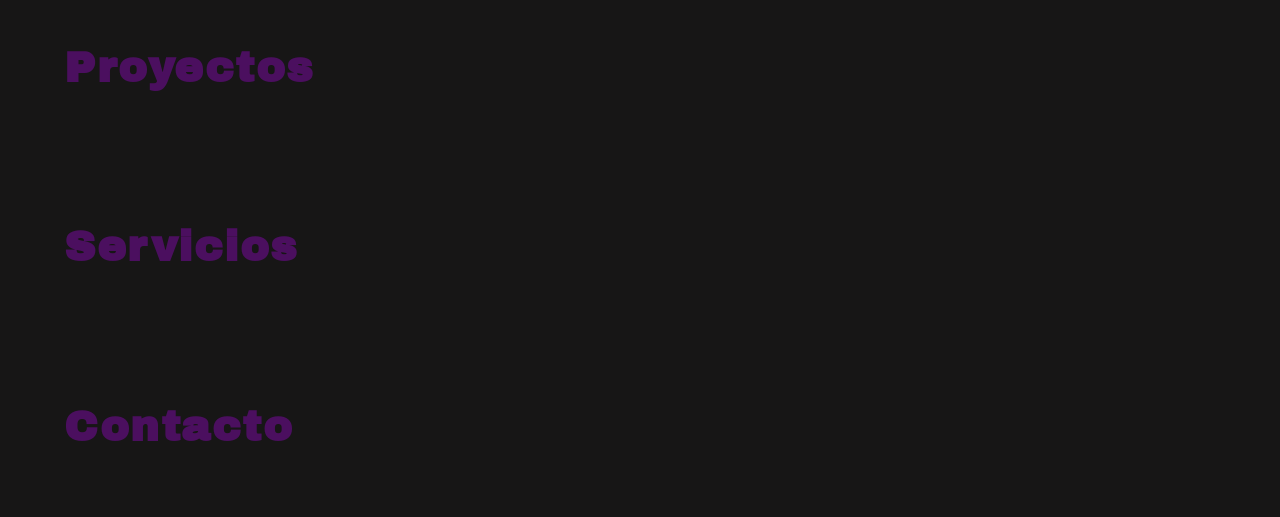
==== commit 2a3e0c62: "Acabando segunda seccion" ====
--- a/index.html
+++ b/index.html
@@ -226,7 +226,7 @@
     <main id="sobre-mi">
         <h2 class="observer-opacity">Sobre Mi</h2>
 
-        <section id="cont-card-viewport" class="cont-card-viewport dis-fl fl-dir-col">
+        <section id="cont-card-viewport" class="cont-card-viewport dis-fl fl-dir-col just-cont-cent al-it-cent">
             <article class="card-viewport dis-gr gr-col-minmax-250px-1fr">
                 <div class="observer-left cont-img-card-viewport pos-rel" data-text="Hover">
                     <img id="img-card-viewport" src="" alt="Junior">
--- a/estilos/generales/resets.css
+++ b/estilos/generales/resets.css
@@ -112,7 +112,6 @@
 #servicios,
 #contacto {
     min-width: 100%;
-    min-height: 100dvh;
     background-color: var(--fondo-primario);
     padding: var(--padding-xl);
     overflow: hidden;
--- a/estilos/secciones/sobre-mi/sobre-mi.css
+++ b/estilos/secciones/sobre-mi/sobre-mi.css
@@ -4,6 +4,13 @@
 .cont-card-viewport {
     padding: var(--padding-md);
     gap: var(--gap-md);
+}
+
+/* Card viewport */
+.card-viewport {
+    gap: var(--gap-xs);
+    max-width: 1200px;
+    padding: var(--padding-lg);
 }
 
 /* Contenedor de la imágen */
@@ -61,12 +68,13 @@
 /* ESTILOS RESPONSIVOS */
 
 /* 4. Tablets verticales / móviles grandes */
-@media screen and (max-width: 768px) {
+@media screen and (max-width: 850px) {
     /* Tablets verticales y teléfonos grandes */
 
     /* Card viewport */
     .card-viewport {
         display: flex;
         flex-wrap: wrap;
+        max-width: 600px;
     }
 }
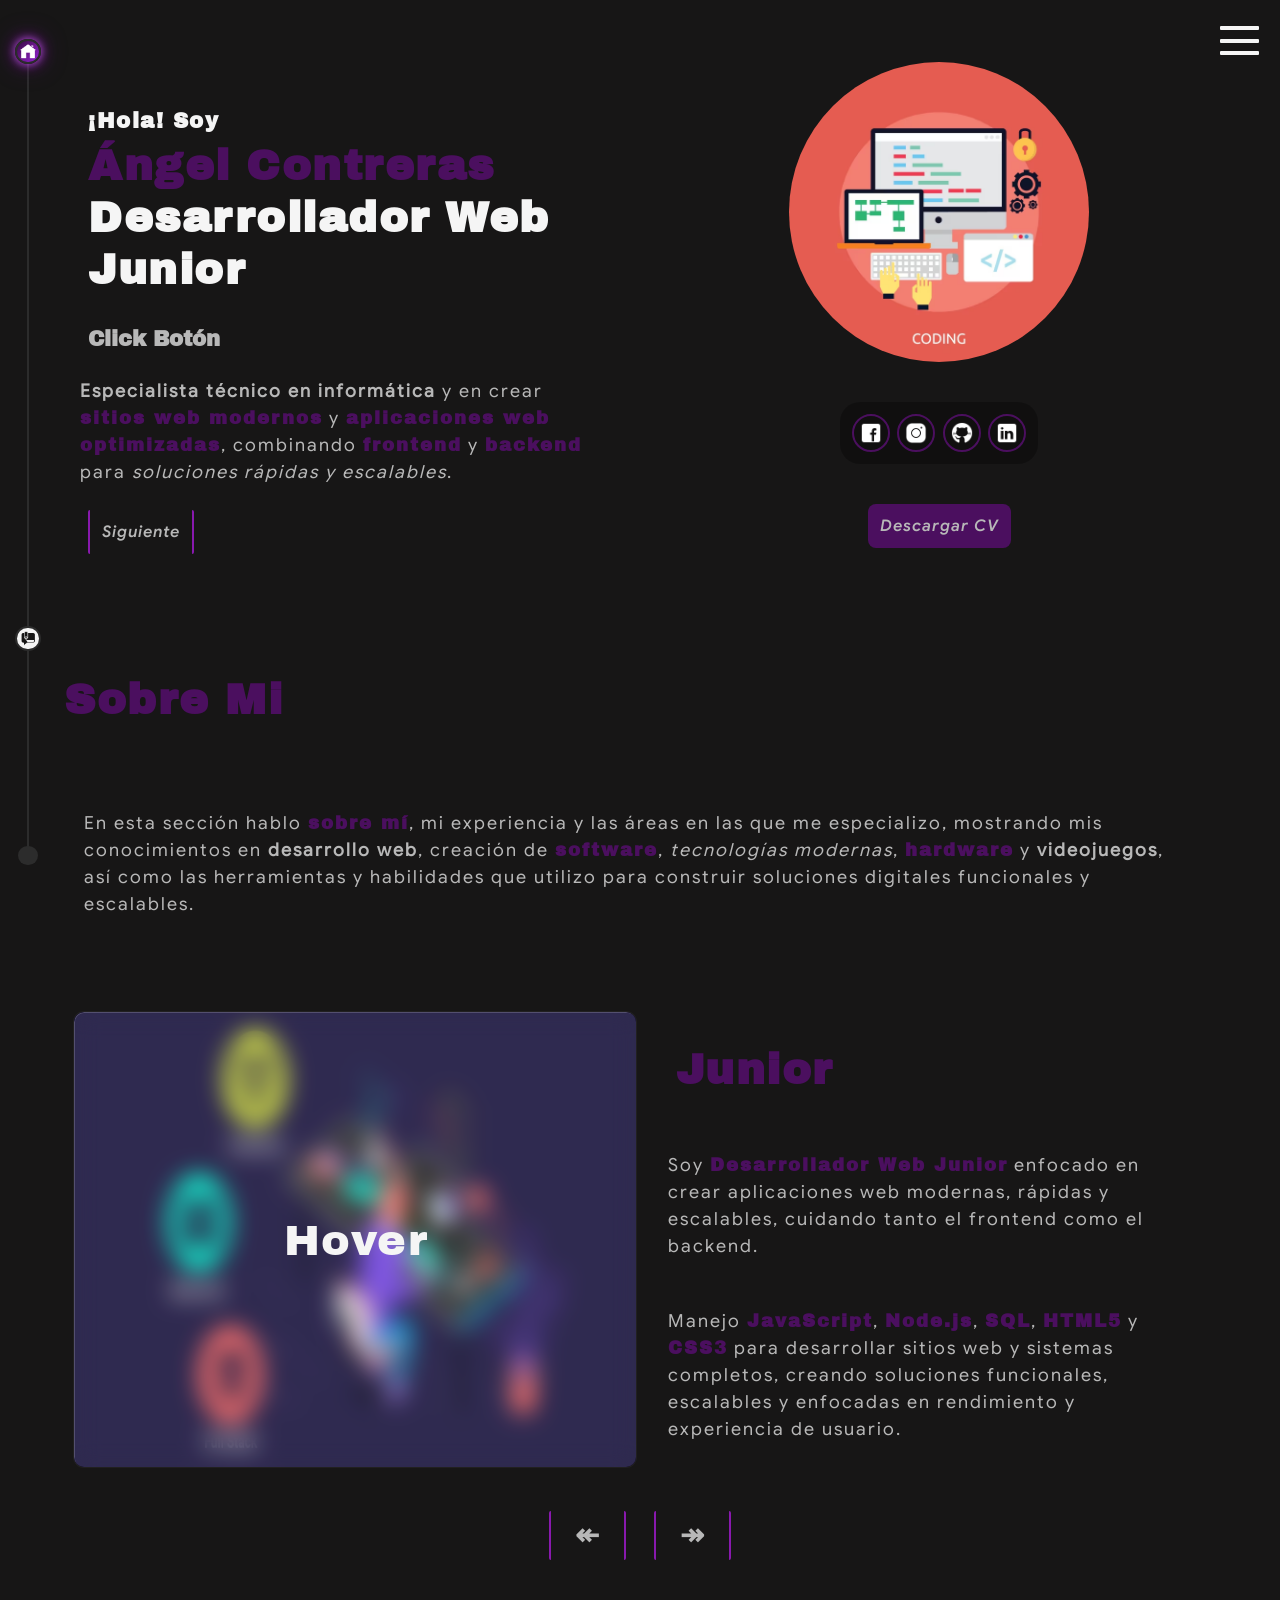
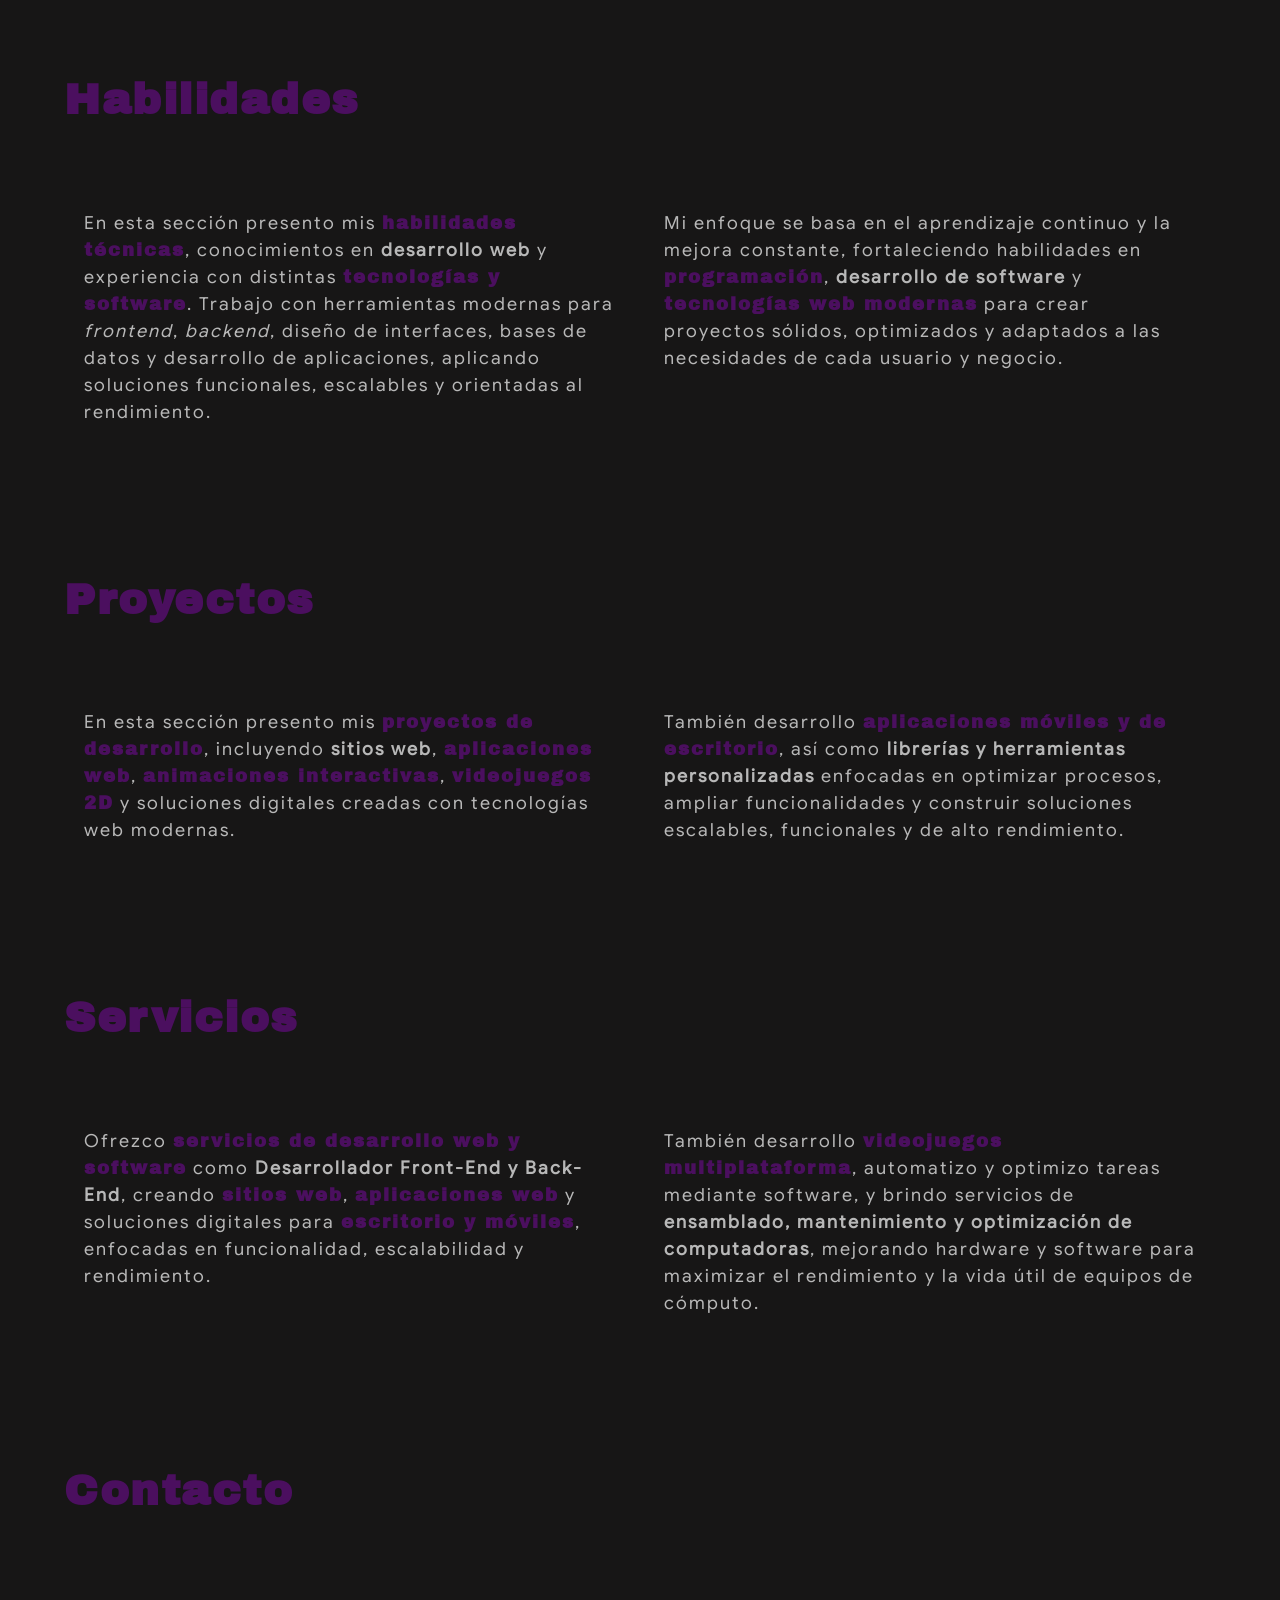
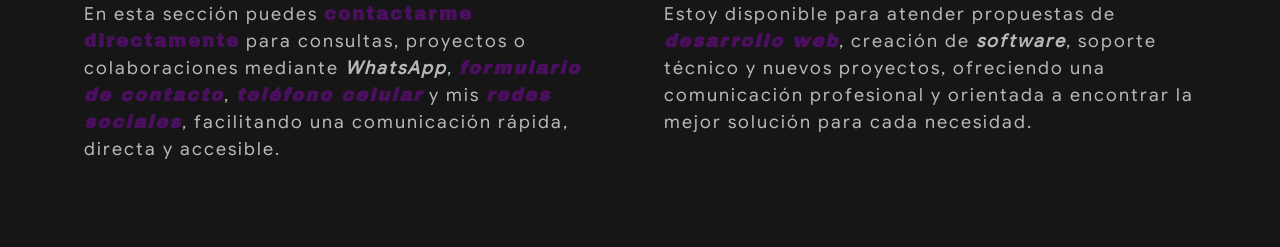
==== commit 2f6c39d5: "Acabando segunda seccion" ====
--- a/index.html
+++ b/index.html
@@ -28,10 +28,11 @@
     <!---------------------------------------------------------------------------------------------------------------------------------->
     <!-- LIBRERÍAS -->
     <!-- flex-grid-position-display -->
-    <link rel="stylesheet" href="./librerias/flex-grid-position-display/display.css">
-    <link rel="stylesheet" href="./librerias/flex-grid-position-display/flex-box.css">
-    <link rel="stylesheet" href="./librerias/flex-grid-position-display/grid.css">
-    <link rel="stylesheet" href="./librerias/flex-grid-position-display/position.css">
+    <link rel="stylesheet" href="./librerias/layout/display.css">
+    <link rel="stylesheet" href="./librerias/layout/flex-box.css">
+    <link rel="stylesheet" href="./librerias/layout/grid.css">
+    <link rel="stylesheet" href="./librerias/layout/position.css">
+    <link rel="stylesheet" href="./librerias/layout/root.css">
     <!-- observer -->
     <link rel="stylesheet" href="./librerias/observer/observer.css">
 
@@ -226,6 +227,15 @@
     <main id="sobre-mi">
         <h2 class="observer-opacity">Sobre Mi</h2>
 
+        <article class="text-presentacion observer-right">
+            <p>
+                En esta sección hablo <strong>sobre mí</strong>, mi experiencia y las áreas en las que me especializo,
+                mostrando mis conocimientos en <b>desarrollo web</b>, creación de <strong>software</strong>,
+                <i>tecnologías modernas</i>, <strong>hardware</strong> y <b>videojuegos</b>, así como las
+                herramientas y habilidades que utilizo para construir soluciones digitales funcionales y escalables.
+            </p>
+        </article>
+
         <section id="cont-card-viewport" class="cont-card-viewport dis-fl fl-dir-col just-cont-cent al-it-cent">
             <article class="card-viewport dis-gr gr-col-minmax-250px-1fr">
                 <div class="observer-left cont-img-card-viewport pos-rel" data-text="Hover">
@@ -267,6 +277,22 @@
         <h2 class="observer-opacity">
             Habilidades
         </h2>
+
+        <article class="text-presentacion dis-gr gr-col-minmax-250px-1fr observer-right">
+            <p>
+                En esta sección presento mis <strong>habilidades técnicas</strong>, conocimientos en
+                <b>desarrollo web</b> y experiencia con distintas <strong>tecnologías y software</strong>.
+                Trabajo con herramientas modernas para <i>frontend</i>, <i>backend</i>, diseño de interfaces,
+                bases de datos y desarrollo de aplicaciones, aplicando soluciones funcionales, escalables
+                y orientadas al rendimiento.
+            </p>
+
+            <p>
+                Mi enfoque se basa en el aprendizaje continuo y la mejora constante, fortaleciendo habilidades en
+                <strong>programación</strong>, <b>desarrollo de software</b> y <strong>tecnologías web modernas</strong>
+                para crear proyectos sólidos, optimizados y adaptados a las necesidades de cada usuario y negocio.
+            </p>
+        </article>
     </section>
     <!-- SECCIÓN DE HABILIDADES -->
     <!---------------------------------------------------------------------------------------------------------------------------------->
@@ -277,6 +303,20 @@
         <h2 class="observer-opacity">
             Proyectos
         </h2>
+
+        <article class="text-presentacion observer-left">
+            <p>
+                En esta sección presento mis <strong>proyectos de desarrollo</strong>, incluyendo
+                <b>sitios web</b>, <strong>aplicaciones web</strong>, <strong>animaciones interactivas</strong>,
+                <strong>videojuegos 2D</strong> y soluciones digitales creadas con tecnologías web modernas.
+            </p>
+
+            <p>
+                También desarrollo <strong>aplicaciones móviles y de escritorio</strong>, así como
+                <b>librerías y herramientas personalizadas</b> enfocadas en optimizar procesos, ampliar funcionalidades
+                y construir soluciones escalables, funcionales y de alto rendimiento.
+            </p>
+        </article>
     </section>
     <!-- SECCIÓN DE PROYECTOS -->
     <!---------------------------------------------------------------------------------------------------------------------------------->
@@ -287,6 +327,23 @@
         <h2 class="observer-opacity">
             Servicios
         </h2>
+
+        <article class="text-presentacion">
+            <p class="observer-left">
+                Ofrezco <strong>servicios de desarrollo web y software</strong> como <b>Desarrollador Front-End y
+                    Back-End</b>,
+                creando <strong>sitios web</strong>, <strong>aplicaciones web</strong> y soluciones digitales para
+                <strong>escritorio y móviles</strong>, enfocadas en funcionalidad, escalabilidad y rendimiento.
+            </p>
+
+            <p class="observer-right">
+                También desarrollo <strong>videojuegos multiplataforma</strong>, automatizo y optimizo tareas mediante
+                software,
+                y brindo servicios de <b>ensamblado, mantenimiento y optimización de computadoras</b>, mejorando
+                hardware
+                y software para maximizar el rendimiento y la vida útil de equipos de cómputo.
+            </p>
+        </article>
     </section>
     <!-- SECCIÓN DE SERVICIOS -->
     <!---------------------------------------------------------------------------------------------------------------------------------->
@@ -297,6 +354,22 @@
         <h2 class="observer-opacity">
             Contacto
         </h2>
+
+        <article class="text-presentacion observer-opacity">
+            <p>
+                En esta sección puedes <strong>contactarme directamente</strong> para consultas, proyectos o
+                colaboraciones
+                mediante <b><i>WhatsApp</i></b>, <strong><i>formulario de contacto</i></strong>,
+                <strong><i>teléfono celular</i></strong> y mis <strong><i>redes sociales</i></strong>,
+                facilitando una comunicación rápida, directa y accesible.
+            </p>
+
+            <p>
+                Estoy disponible para atender propuestas de <strong><i>desarrollo web</i></strong>,
+                creación de <b><i>software</i></b>, soporte técnico y nuevos proyectos, ofreciendo
+                una comunicación profesional y orientada a encontrar la mejor solución para cada necesidad.
+            </p>
+        </article>
     </footer>
     <!-- SECCIÓN DE CONTACTO -->
     <!---------------------------------------------------------------------------------------------------------------------------------->
--- a/librerias/layout/display.css
+++ b/librerias/layout/display.css
@@ -0,0 +1,31 @@
+/* LIBRERÍA DE DISPLAY */
+
+/* display flex box */
+.dis-fl {
+    display: flex;
+}
+
+/* display grid */
+.dis-gr {
+    display: grid;
+}
+
+/* display-block */
+.dis-bl {
+    display: block;
+}
+
+/* display inline */
+.dis-in {
+    display: inline;
+}
+
+/* display inine-block */
+.dis-in-bl {
+    display: inline-block;
+}
+
+/* display none */
+.dis-none {
+    display: none;
+}
--- a/librerias/layout/flex-box.css
+++ b/librerias/layout/flex-box.css
@@ -0,0 +1,76 @@
+/* LIBRERÍA DE FLEXBOX */
+
+/* justify-content */
+.just-cont-cent {
+    justify-content: center;
+}
+
+.just-cont-sp-ar {
+    justify-content: space-around;
+}
+
+.just-cont-sp-bet {
+    justify-content: space-between;
+}
+
+.just-cont-sp-ev {
+    justify-content: space-evenly;
+}
+
+.just-cont-fl-start {
+    justify-content: flex-start;
+}
+
+.just-cont-fl-end {
+    justify-content: flex-end;
+}
+
+/* align-items */
+.al-it-cent {
+    align-items: center;
+}
+
+.al-it-end {
+    align-items: end;
+}
+
+/* align-content */
+.al-cont-cent {
+    align-content: center;
+}
+
+.al-cont-end {
+    align-content: end;
+}
+
+/* align-self */
+.al-self-cent {
+    align-self: center;
+}
+
+.al-self-fl-start {
+    align-self: flex-start;
+}
+
+.al-self-fl-end {
+    align-self: flex-end;
+}
+
+/* flex-wrap */
+.fl-wr {
+    flex-wrap: wrap;
+}
+
+/* flex-direction */
+.fl-dir-col {
+    flex-direction: column;
+}
+
+/* flex */
+.fl-1 {
+    flex: 1;
+}
+
+.fl-0 {
+    flex: 0;
+}
--- a/librerias/layout/grid.css
+++ b/librerias/layout/grid.css
@@ -0,0 +1,26 @@
+/* LIBRERÍA DE GRID */
+
+/* Colúmnas mínimo de 300 px con auto-fit */
+.gr-col-minmax-300px-1fr {
+    grid-template-columns: repeat(auto-fit, minmax(300px, 1fr));
+}
+
+/* Colúmnas mínimo de 250 px con auto-fit */
+.gr-col-minmax-250px-1fr {
+    grid-template-columns: repeat(auto-fit, minmax(250px, 1fr));
+}
+
+/* Colúmnas mínimo de 200 px con auto-fit */
+.gr-col-minmax-200px-1fr {
+    grid-template-columns: repeat(auto-fit, minmax(200px, 1fr));
+}
+
+/* Colúmnas mínimo de 0 PX con auto-fit */
+.gr-col-minmax-0-1fr {
+    grid-template-columns: repeat(auto-fit, minmax(0, 1fr));
+}
+
+/* place-items */
+.pl-it-cent {
+    place-items: center;
+}
--- a/librerias/layout/position.css
+++ b/librerias/layout/position.css
@@ -0,0 +1,13 @@
+/* LIBRERÍA DE POSICIONES */
+
+.pos-rel {
+    position: relative;
+}
+
+.pos-abs {
+    position: absolute;
+}
+
+.pos-fix {
+    position: fixed;
+}
--- a/librerias/layout/root.css
+++ b/librerias/layout/root.css
@@ -0,0 +1,92 @@
+/* SISTEMA DE VARIABLES PARA LAYOUT Y CONSTRUCCIÓN WEB */
+
+/* Variables */
+:root {
+    /* Colores y backgrounds */
+    --fondo-primario: #171616;
+    /* Fondo de secciones principales */
+    --fondo-secundario: #2c2c2c;
+    /* Artículos o contenedores de secciones */
+    --texto-primario: #F5F5F5;
+    /* Texto no principal */
+    --texto-secundario: #b8b8b8;
+    /* Texto secundario */
+    --resaltado-primario: #4b0f5f;
+    /* Color de encabezados principales o texto importante */
+    --resaltado-secundario: #8919ae;
+    /* Color de encabezados secundarios o resaltes */
+    --gradient: linear-gradient(135deg, #31093e, #6b178c, #8f21d3);
+    /* Color de botones, cards y contenido secundario */
+
+    /* box-shadow y text-shadow */
+    --box-shadow-1: 0 8px 32px rgba(0, 0, 0, 0.25);
+    --box-shadow-2: 0 0 0.5px 1px #212020;
+    --box-shadow-neon: 0 0 8px #b84de0, 0 0 16px rgba(137, 25, 174, 0.6), 0 0 28px rgba(137, 25, 174, 0.4);
+    --text-shadow-neon: 0 0 4px #b84de0, 0 0 4px rgba(137, 25, 174, 0.6), 0 0 8px rgba(137, 25, 174, 0.4);
+
+    /* padding */
+    --padding-xs: clamp(4px, 0.5vw, 8px);
+    /* XS — micro espacios. Para: iconos dentro de botones, badges, elementos muy compactos */
+    --padding-sm: clamp(8px, 1vw, 12px);
+    /* SM — elementos pequeños. Para: botones pequeños, inputs compactos, chips, etiquetas */
+    --padding-md: clamp(12px, 1.5vw, 18px);
+    /* MD — estándar (base UI). Para: botones normales, cards internas, inputs estándar, nav items */
+    --padding-lg: clamp(16px, 2vw, 24px);
+    /* LG — secciones internas. Para: cards completas, contenedores, modales pequeños, bloques UI */
+    --padding-xl: clamp(20px, 2.5vw, 32px);
+    /* XL — layouts grandes. Para: hero sections, containers principales, páginas, layouts amplios */
+
+    /* margin */
+    --margin-xs: clamp(4px, 0.4vw, 8px);
+    /* Margin XS → separación mínima */
+    --margin-sm: clamp(8px, 0.8vw, 16px);
+    /* Margin SM → separación pequeña */
+    --margin-md: clamp(16px, 1.5vw, 24px);
+    /* Margin MD → separación estándar */
+    --margin-lg: clamp(24px, 2.5vw, 40px);
+    /* Margin LG → separación amplia */
+    --margin-xl: clamp(40px, 4vw, 64px);
+    /* Margin XL → separación entre secciones */
+    --margin-xxl: clamp(64px, 6vw, 100px);
+    /* Margin XXL → separación grande entre bloques */
+
+    /* font-size */
+    --fs-body: clamp(1rem, 0.95rem + 0.25vw, 1.125rem);
+    /* Base (texto normal) */
+    --fs-sm: clamp(0.875rem, 0.85rem + 0.2vw, 1rem);
+    /* Pequeño */
+    --fs-md: clamp(1.125rem, 1rem + 0.4vw, 1.375rem);
+    /* Subtítulos */
+    --fs-lg: clamp(1.5rem, 1.2rem + 0.8vw, 2rem);
+    /* Títulos */
+    --fs-xl: clamp(2rem, 1.5rem + 1.5vw, 2.75rem);
+    /* H2 / secciones */
+    --fs-xxl: clamp(2.5rem, 2rem + 2vw, 3.5rem);
+    /* H1 / hero */
+    --fs-display: clamp(3rem, 2.2rem + 3vw, 4.5rem);
+    /* Extra hero / display */
+
+    /* gap */
+    --gap-xs: clamp(0.25rem, 0.2rem + 0.3vw, 0.5rem);
+    /* Micro separación (iconos, botones juntos) */
+    --gap-sm: clamp(0.5rem, 0.4rem + 0.5vw, 0.75rem);
+    /* Pequeño (elementos relacionados) */
+    --gap-md: clamp(0.75rem, 0.6rem + 0.8vw, 1.25rem);
+    /* Base (layout normal) */
+    --gap-lg: clamp(1rem, 0.8rem + 1.2vw, 1.75rem);
+    /* Medio grande (secciones internas) */
+    --gap-xl: clamp(1.5rem, 1rem + 2vw, 3rem);
+    /* Grande (separación de bloques) */
+
+    /* z-index */
+    --z-base: 0;
+    /* Base del layout (contenido normal) */
+    --z-low: 1;
+    /* Elementos decorativos o detalles sobre base */
+    --z-medium: 2;
+    /* Componentes interactivos (cards, botones, overlays pequeños) */
+    --z-high: 3;
+    /* Elementos prioritarios (tooltips, dropdowns, hover states) */
+    --z-nav: 10000;
+    /* Navegación fija y botón del menú (máxima prioridad UI) */
+}
--- a/estilos/generales/resets.css
+++ b/estilos/generales/resets.css
@@ -11,97 +11,6 @@
     list-style: none;
     text-decoration: none;
     /*outline: 1px solid red;*/
-}
-
-/* Variables */
-:root {
-    /* Colores y backgrounds */
-    --fondo-primario: #171616;
-    /* Fondo de secciones principales */
-    --fondo-secundario: #2c2c2c;
-    /* Artículos o contenedores de secciones */
-    --texto-primario: #F5F5F5;
-    /* Texto no principal */
-    --texto-secundario: #b8b8b8;
-    /* Texto secundario */
-    --resaltado-primario: #4b0f5f;
-    /* Color de encabezados principales o texto importante */
-    --resaltado-secundario: #8919ae;
-    /* Color de encabezados secundarios o resaltes */
-    --gradient: linear-gradient(135deg, #31093e, #6b178c, #8f21d3);
-    /* Color de botones, cards y contenido secundario */
-
-    /* box-shadow y text-shadow */
-    --box-shadow-1: 0 8px 32px rgba(0, 0, 0, 0.25);
-    --box-shadow-2: 0 0 0.5px 1px #212020;
-    --box-shadow-neon: 0 0 8px #b84de0, 0 0 16px rgba(137, 25, 174, 0.6), 0 0 28px rgba(137, 25, 174, 0.4);
-    --text-shadow-neon: 0 0 4px #b84de0, 0 0 4px rgba(137, 25, 174, 0.6), 0 0 8px rgba(137, 25, 174, 0.4);
-
-    /* padding */
-    --padding-xs: clamp(4px, 0.5vw, 8px);
-    /* XS — micro espacios. Para: iconos dentro de botones, badges, elementos muy compactos */
-    --padding-sm: clamp(8px, 1vw, 12px);
-    /* SM — elementos pequeños. Para: botones pequeños, inputs compactos, chips, etiquetas */
-    --padding-md: clamp(12px, 1.5vw, 18px);
-    /* MD — estándar (base UI). Para: botones normales, cards internas, inputs estándar, nav items */
-    --padding-lg: clamp(16px, 2vw, 24px);
-    /* LG — secciones internas. Para: cards completas, contenedores, modales pequeños, bloques UI */
-    --padding-xl: clamp(20px, 2.5vw, 32px);
-    /* XL — layouts grandes. Para: hero sections, containers principales, páginas, layouts amplios */
-
-    /* margin */
-    --margin-xs: clamp(4px, 0.4vw, 8px);
-    /* Margin XS → separación mínima */
-    --margin-sm: clamp(8px, 0.8vw, 16px);
-    /* Margin SM → separación pequeña */
-    --margin-md: clamp(16px, 1.5vw, 24px);
-    /* Margin MD → separación estándar */
-    --margin-lg: clamp(24px, 2.5vw, 40px);
-    /* Margin LG → separación amplia */
-    --margin-xl: clamp(40px, 4vw, 64px);
-    /* Margin XL → separación entre secciones */
-    --margin-xxl: clamp(64px, 6vw, 100px);
-    /* Margin XXL → separación grande entre bloques */
-
-    /* font-size */
-    --fs-body: clamp(1rem, 0.95rem + 0.25vw, 1.125rem);
-    /* Base (texto normal) */
-    --fs-sm: clamp(0.875rem, 0.85rem + 0.2vw, 1rem);
-    /* Pequeño */
-    --fs-md: clamp(1.125rem, 1rem + 0.4vw, 1.375rem);
-    /* Subtítulos */
-    --fs-lg: clamp(1.5rem, 1.2rem + 0.8vw, 2rem);
-    /* Títulos */
-    --fs-xl: clamp(2rem, 1.5rem + 1.5vw, 2.75rem);
-    /* H2 / secciones */
-    --fs-xxl: clamp(2.5rem, 2rem + 2vw, 3.5rem);
-    /* H1 / hero */
-    --fs-display: clamp(3rem, 2.2rem + 3vw, 4.5rem);
-    /* Extra hero / display */
-
-    /* gap */
-    --gap-xs: clamp(0.25rem, 0.2rem + 0.3vw, 0.5rem);
-    /* Micro separación (iconos, botones juntos) */
-    --gap-sm: clamp(0.5rem, 0.4rem + 0.5vw, 0.75rem);
-    /* Pequeño (elementos relacionados) */
-    --gap-md: clamp(0.75rem, 0.6rem + 0.8vw, 1.25rem);
-    /* Base (layout normal) */
-    --gap-lg: clamp(1rem, 0.8rem + 1.2vw, 1.75rem);
-    /* Medio grande (secciones internas) */
-    --gap-xl: clamp(1.5rem, 1rem + 2vw, 3rem);
-    /* Grande (separación de bloques) */
-
-    /* z-index */
-    --z-base: 0;
-    /* Base del layout (contenido normal) */
-    --z-low: 1;
-    /* Elementos decorativos o detalles sobre base */
-    --z-medium: 2;
-    /* Componentes interactivos (cards, botones, overlays pequeños) */
-    --z-high: 3;
-    /* Elementos prioritarios (tooltips, dropdowns, hover states) */
-    --z-nav: 10000;
-    /* Navegación fija y botón del menú (máxima prioridad UI) */
 }
 
 /* Secciones */
--- a/estilos/generales/reciclados.css
+++ b/estilos/generales/reciclados.css
@@ -65,4 +65,11 @@
     color: var(--texto-secundario);
     font-size: var(--fs-sm);
     opacity: 0.2;
+}
+
+/* Contenedor que deja en claro un texto de presentación de las secciones */
+.text-presentacion {
+    padding: var(--gap-lg);
+    display: grid;
+    grid-template-columns: repeat(auto-fit, minmax(300px, 1fr));
 }
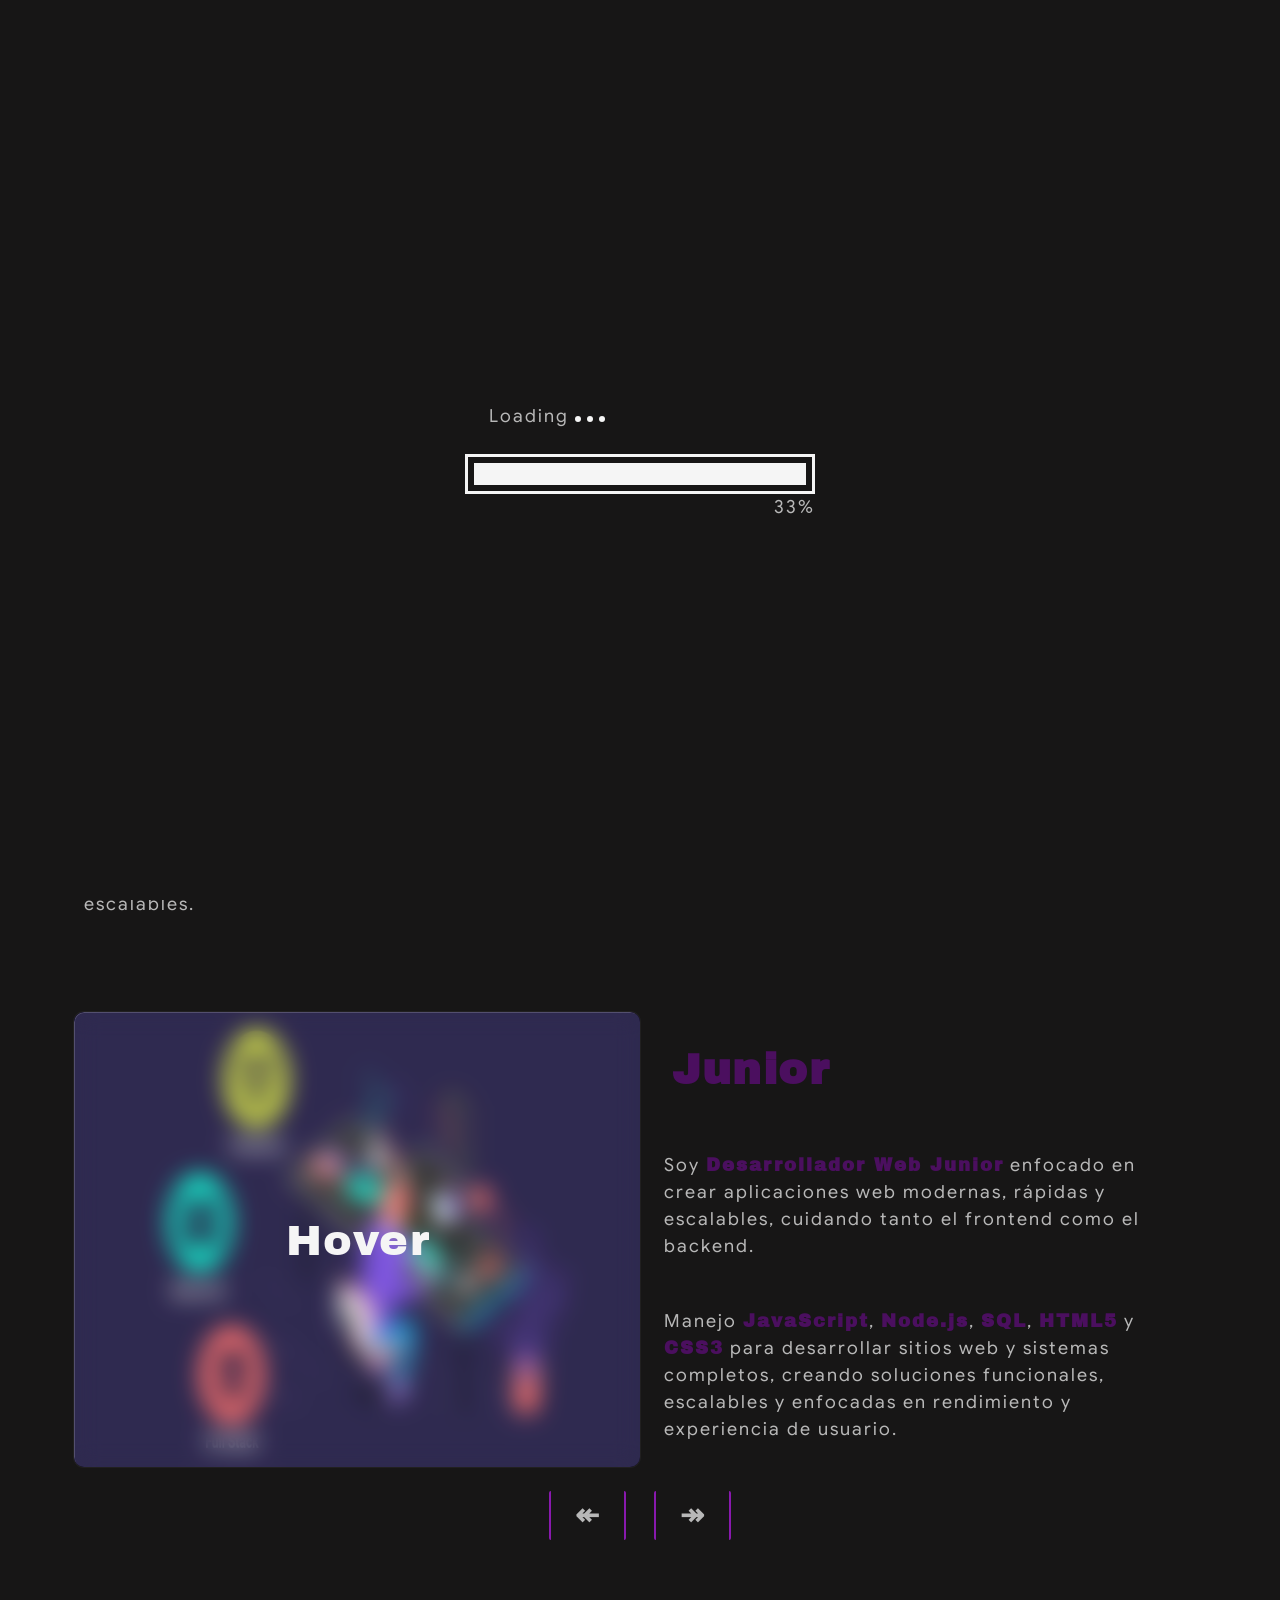
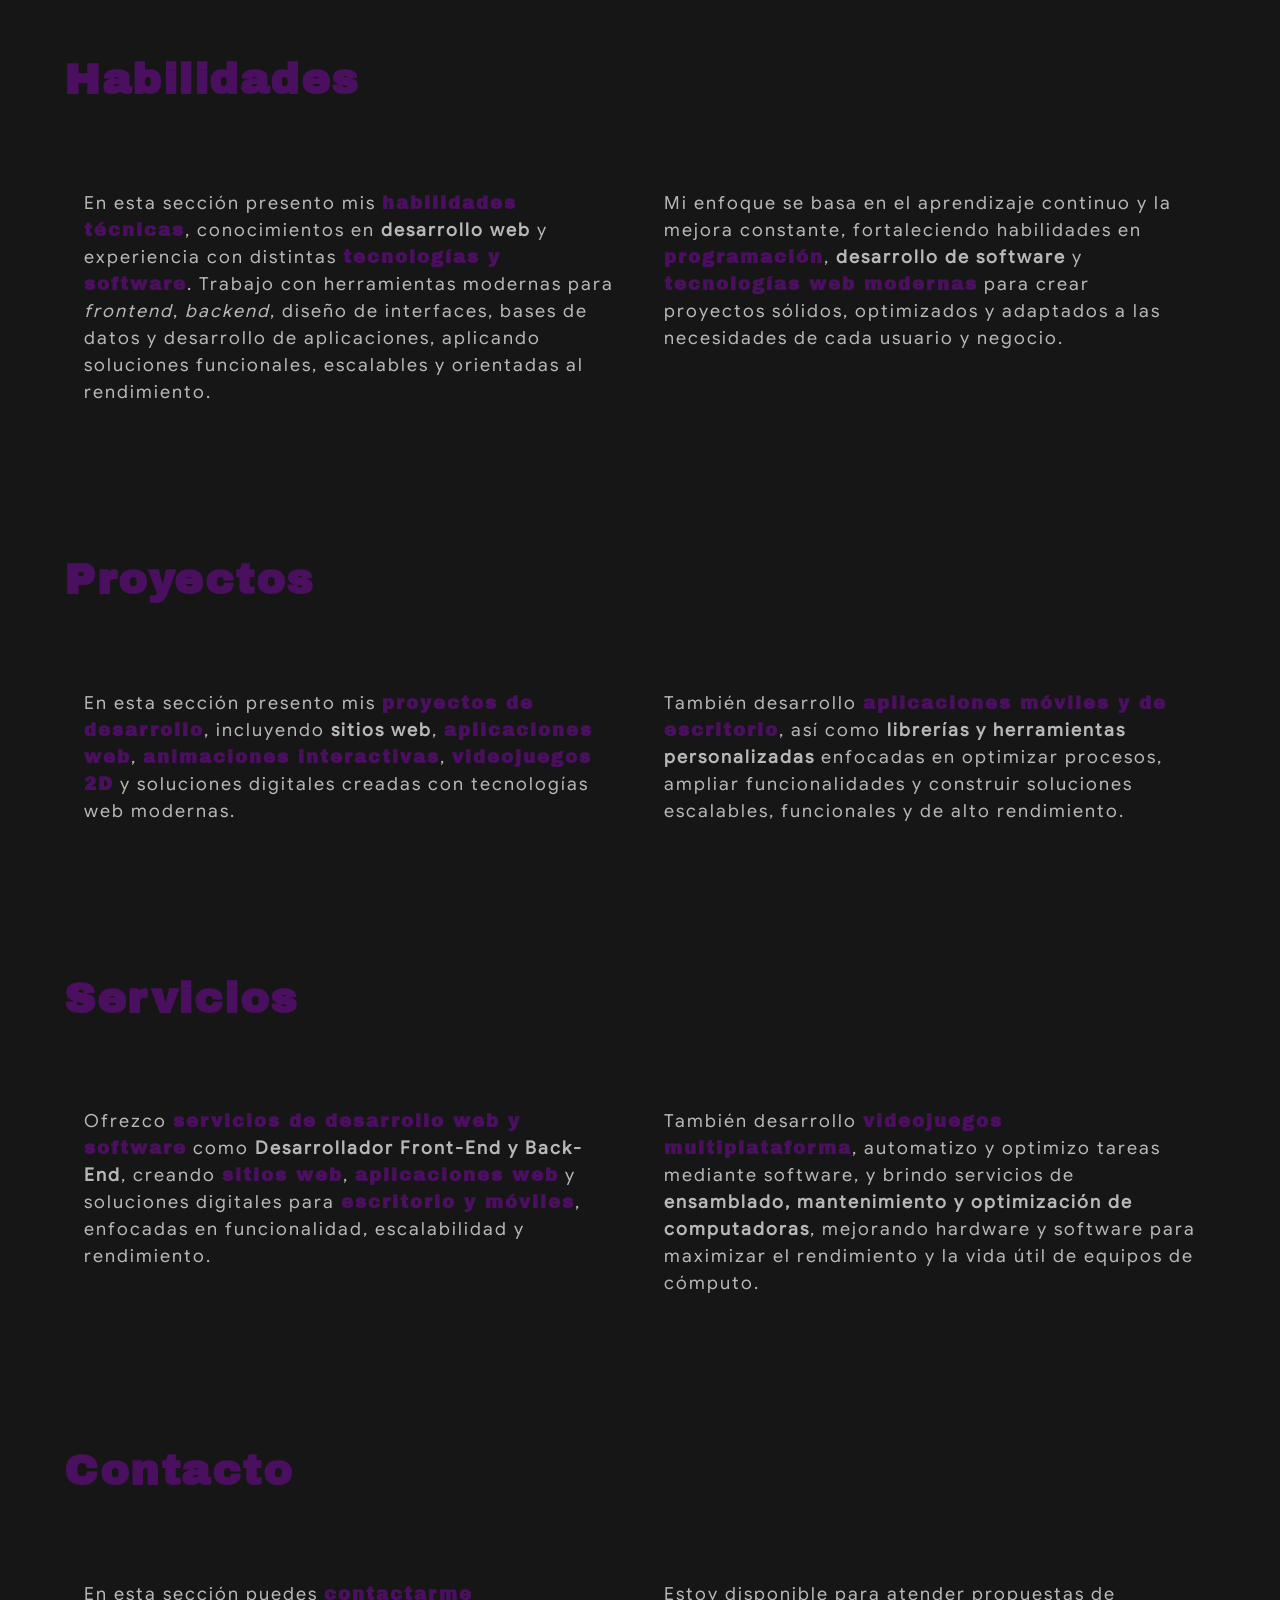
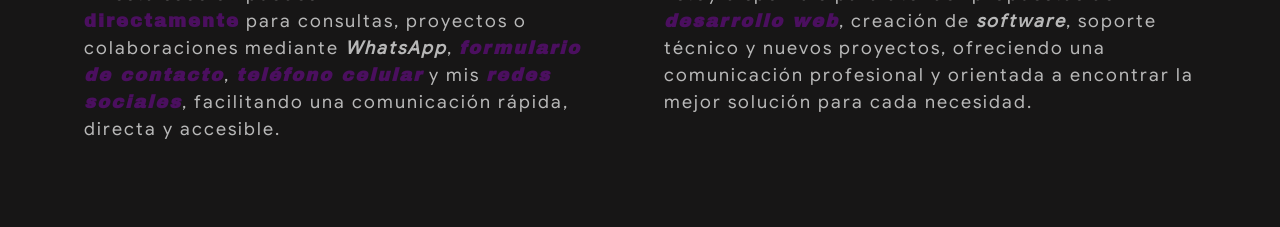
==== commit c89a34cc: "Acabando segunda seccion" ====
--- a/index.html
+++ b/index.html
@@ -49,10 +49,11 @@
     <link rel="stylesheet" href="./estilos/generales/fuentes.css">
 
     <!-- Secciones -->
-    <link rel="stylesheet" href="./estilos/secciones/boton-nav/boton-nav.css">
-    <link rel="stylesheet" href="./estilos/secciones/nav/nav.css">
-    <link rel="stylesheet" href="./estilos/secciones/inicio/inicio.css">
-    <link rel="stylesheet" href="./estilos/secciones/sobre-mi/sobre-mi.css">
+    <link rel="stylesheet" href="./estilos/secciones/loading.css">
+    <link rel="stylesheet" href="./estilos/secciones/boton-nav.css">
+    <link rel="stylesheet" href="./estilos/secciones/nav.css">
+    <link rel="stylesheet" href="./estilos/secciones/inicio.css">
+    <link rel="stylesheet" href="./estilos/secciones/sobre-mi.css">
     <!-- ESTILOS PROPIOS DE LA WEB -->
     <!---------------------------------------------------------------------------------------------------------------------------------->
 </head>
@@ -60,7 +61,29 @@
 <body>
     <!---------------------------------------------------------------------------------------------------------------------------------->
     <!-- SECCIÓN DE CARGA -->
-    <section>
+    <section class="cont-loading fl-cent pos-fix">
+        <div class="cont-animacion-loading">
+            <p>
+                Loading
+
+                <span class="sp-text-loading dis-in-bl"></span>
+
+                <span class="sp-text-loading dis-in-bl"></span>
+
+                <span class="sp-text-loading dis-in-bl"></span>
+            </p>
+
+            <div class="cont-brs-loading fl-cent">
+                <div class="cont-br-loading fl-cent">
+                    <div class="br-loading">
+                    </div>
+                </div>
+            </div>
+
+            <p class="porcentaje-loading">
+                0%
+            </p>
+        </div>
     </section>
     <!-- SECCIÓN DE CARGA -->
     <!---------------------------------------------------------------------------------------------------------------------------------->
@@ -82,64 +105,61 @@
 
     <!---------------------------------------------------------------------------------------------------------------------------------->
     <!-- SECCIÓN DE MENÚ DE NAVEGACIÓN -->
-    <nav id="nav" class="pos-fix dis-fl just-contcent al-it-cent fl-dir-col">
+    <nav id="nav" class="pos-fix fl-cent fl-dir-col">
         <ul class="dis-fl fl-1 fl-dir-col just-cont-sp-ev al-it-cent">
             <li class="fl-1">
-                <a class="links-nav-pointer-events-active links-nav pos-rel dis-fl just-cont-cent al-it-cent"
-                    title="Inicio (encabezado)" href="#inicio">
-                    <span class="img-seccion-nav-active img-seccion-nav pos-abs dis-fl just-cont-cent al-it-cent">
+                <a class="links-nav-pointer-events-active links-nav pos-rel fl-cent" title="Inicio (encabezado)"
+                    href="#inicio">
+                    <span class="img-seccion-nav-active img-seccion-nav pos-abs fl-cent">
                         <img src="./imagenes/secciones/nav/inicio.png" alt="Inicio">
                     </span>
                 </a>
             </li>
 
             <li class="fl-1">
-                <a class="links-nav pos-rel dis-fl just-cont-cent al-it-cent" title="¿Quién soy?" href="#sobre-mi">
-                    <span class="img-seccion-nav pos-abs dis-fl just-cont-cent al-it-cent">
+                <a class="links-nav pos-rel fl-cent" title="¿Quién soy?" href="#sobre-mi">
+                    <span class="img-seccion-nav pos-abs fl-cent">
                         <img src="./imagenes/secciones/nav/sobre-mi.png" alt="Sobre mí">
                     </span>
                 </a>
             </li>
 
             <li class="fl-1">
-                <a class="links-nav pos-rel dis-fl just-cont-cent al-it-cent" title="Mis habilidades"
-                    href="#habilidades">
-                    <span class="img-seccion-nav pos-abs dis-fl just-cont-cent al-it-cent">
+                <a class="links-nav pos-rel fl-cent" title="Mis habilidades" href="#habilidades">
+                    <span class="img-seccion-nav pos-abs fl-cent">
                         <img src="./imagenes/secciones/nav/habilidades.png" alt="Habilidades">
                     </span>
                 </a>
             </li>
 
             <li class="fl-1">
-                <a class="links-nav pos-rel dis-fl just-cont-cent al-it-cent" title="Mi portafolio (proyectos)"
-                    href="#portafolio">
-                    <span class="img-seccion-nav pos-abs dis-fl just-cont-cent al-it-cent">
+                <a class="links-nav pos-rel fl-cent" title="Mi portafolio (proyectos)" href="#portafolio">
+                    <span class="img-seccion-nav pos-abs fl-cent">
                         <img src="./imagenes/secciones/nav/portafolio.png" alt="Portafolio">
                     </span>
                 </a>
             </li>
 
             <li class="fl-1">
-                <a class="links-nav pos-rel dis-fl just-cont-cent al-it-cent" title="Servicios profesionales"
-                    href="#servicios">
-                    <span class="img-seccion-nav pos-abs dis-fl just-cont-cent al-it-cent">
+                <a class="links-nav pos-rel fl-cent" title="Servicios profesionales" href="#servicios">
+                    <span class="img-seccion-nav pos-abs fl-cent">
                         <img src="./imagenes/secciones/nav/servicios.png" alt="Servicios">
                     </span>
                 </a>
             </li>
 
             <li class="fl-1">
-                <a id="blog" class="dis-fl just-cont-cent al-it-cent" title="Blog personal sobre informática"
-                    rel="noopener noreferrer" target="_blank" href="./otras-secciones/blog/blog.html">
-                    <span class="img-blog pos-abs dis-fl just-cont-cent al-it-cent">
+                <a id="blog" class="fl-cent" title="Blog personal sobre informática" rel="noopener noreferrer"
+                    target="_blank" href="./otras-secciones/blog/blog.html">
+                    <span class="img-blog pos-abs fl-cent">
                         <img src="./imagenes/secciones/nav/blog.png" alt="Blog">
                     </span>
                 </a>
             </li>
 
             <li class="fl-1">
-                <a class="links-nav pos-rel dis-fl just-cont-cent al-it-cent" title="Contáctame" href="#contacto">
-                    <span class="img-seccion-nav pos-abs dis-fl just-cont-cent al-it-cent">
+                <a class="links-nav pos-rel fl-cent" title="Contáctame" href="#contacto">
+                    <span class="img-seccion-nav pos-abs fl-cent">
                         <img src="./imagenes/secciones/nav/contacto.png" alt="Contacto">
                     </span>
                 </a>
--- a/librerias/layout/flex-box.css
+++ b/librerias/layout/flex-box.css
@@ -1,4 +1,11 @@
 /* LIBRERÍA DE FLEXBOX */
+
+/* flex-center */
+.fl-cent {
+    display: flex;
+    justify-content: center;
+    align-items: center;
+}
 
 /* justify-content */
 .just-cont-cent {
--- a/librerias/layout/root.css
+++ b/librerias/layout/root.css
@@ -87,6 +87,7 @@
     /* Componentes interactivos (cards, botones, overlays pequeños) */
     --z-high: 3;
     /* Elementos prioritarios (tooltips, dropdowns, hover states) */
-    --z-nav: 10000;
+    --z-nav: 4;
     /* Navegación fija y botón del menú (máxima prioridad UI) */
+    --z-loading: 5;
 }
--- a/estilos/generales/reciclados.css
+++ b/estilos/generales/reciclados.css
@@ -71,5 +71,5 @@
 .text-presentacion {
     padding: var(--gap-lg);
     display: grid;
-    grid-template-columns: repeat(auto-fit, minmax(300px, 1fr));
+    grid-template-columns: repeat(auto-fit, minmax(250px, 1fr));
 }
--- a/estilos/secciones/loading.css
+++ b/estilos/secciones/loading.css
@@ -0,0 +1,141 @@
+/* ESTILOS DE LA SECCIÓN DE CARGA */
+
+/* Contenedor de la sección */
+.cont-loading {
+    background-color: var(--fondo-primario);
+    width: 100%;
+    min-height: 100dvh;
+    padding: var(--padding-xs);
+    pointer-events: none;
+    z-index: var(--z-loading);
+    left: 0;
+    top: 0;
+    transition: opacity 0.5s linear, z-index 0.5s linear;
+}
+
+/* Contenedor del texto y las barras de animación */
+.cont-animacion-loading {
+    padding: var(--padding-sm);
+    display: grid;
+}
+
+/* span del texto */
+.sp-text-loading {
+    width: clamp(4px, 0.5vw, 6px);
+    height: clamp(4px, 0.5vw, 6px);
+    border-radius: 50%;
+    background-color: var(--texto-primario);
+}
+
+/* Contenedor de las barras de carga */
+.cont-brs-loading {
+    width: clamp(250px, 30vw, 350px);
+    height: 40px;
+    border: 3px solid var(--texto-primario);
+    padding: var(--padding-xs);
+}
+
+/* Contenedor de la barra de carga */
+.cont-br-loading {
+    width: 100%;
+    height: 100%;
+    overflow: hidden;
+}
+
+/* Barra de carga */
+.br-loading {
+    width: 100%;
+    height: 100%;
+    background-color: var(--texto-primario);
+}
+
+/* Texto del porcentaje de carga */
+.porcentaje-loading {
+    padding: 0;
+    text-align: right;
+}
+
+/* ANIMACIONES */
+
+/* span del texto */
+.sp-text-loading:nth-child(1) {
+    animation: sp-text-loading-1 0.5s linear infinite alternate;
+}
+
+.sp-text-loading:nth-child(2) {
+    animation: sp-text-loading-2 0.6s linear infinite alternate;
+}
+
+.sp-text-loading:nth-child(3) {
+    animation: sp-text-loading-3 0.7s linear infinite alternate;
+}
+
+@keyframes sp-text-loading-1 {
+    0% {
+        transform: translateY(0);
+    }
+
+    100% {
+        transform: translateY(-100%);
+    }
+}
+
+@keyframes sp-text-loading-2 {
+    0% {
+        transform: translateY(0);
+    }
+
+    100% {
+        transform: translateY(-100%);
+    }
+}
+
+
+@keyframes sp-text-loading-3 {
+    0% {
+        transform: translateY(0);
+    }
+
+    100% {
+        transform: translateY(-100%);
+    }
+}
+
+
+/* ANIMACIONES CON JAVASCRIPT */
+
+/* Contenedor de la sección */
+.cont-loading-opacity-0 {
+    opacity: 0;
+}
+
+.cont-loading-display-none {
+    display: none;
+}
+
+/* Barra de carga */
+.animacion-loading {
+    animation: loading 5s linear;
+}
+
+@keyframes loading {
+    0% {
+        transform: translateX(calc(-100% - 3px));
+    }
+
+    25% {
+        transform: translateX(-75%);
+    }
+
+    50% {
+        transform: translateX(-50%);
+    }
+
+    75% {
+        transform: translateX(-25%);
+    }
+
+    100% {
+        transform: translateX(0);
+    }
+}
--- a/estilos/secciones/boton-nav.css
+++ b/estilos/secciones/boton-nav.css
@@ -0,0 +1,39 @@
+/* SECCIÓN PARA EL BOTÓN DEL NAV */
+
+/* Botón para activar el nav */
+#boton-nav {
+    right: 15px;
+    top: 15px;
+    width: clamp(40px, 4vw, 70px);
+    height: clamp(40px, 4vw, 70px);
+    z-index: var(--z-nav);
+}
+
+/* span del nav */
+.span-boton-nav,
+.span-boton-nav,
+.span-boton-nav {
+    width: 100%;
+    height: 4px;
+    background-color: var(--texto-primario);
+    border-radius: 1px;
+    transition: transform 0.5s linear, opacity 0.5s linear, transform-origin 0.5s ease;
+}
+
+/* ANIMACIONES CON JAVASCRIPT */
+
+/* span boton nav */
+.activar-span-boton-nav-1 {
+    transform-origin: left top;
+    transform: rotate(45deg);
+}
+
+.activar-span-boton-nav-2 {
+    transform: scale(0);
+    opacity: 0;
+}
+
+.activar-span-boton-nav-3 {
+    transform-origin: left bottom;
+    transform: rotate(-45deg);
+}
--- a/estilos/secciones/nav.css
+++ b/estilos/secciones/nav.css
@@ -0,0 +1,111 @@
+/* ESTILOS DEL NAV (MENÚ DE NAVEGACIÓN) */
+
+/* Contenedor nav y contenedor ul */
+#nav {
+    width: 2px;
+    height: 90%;
+    border-radius: 10px;
+    top: 5%;
+    left: 30px;
+    background-color: var(--fondo-secundario);
+    transform: translateX(-150%);
+    z-index: var(--z-nav);
+    gap: var(--gap-md);
+}
+
+#nav::before {
+    content: "";
+    width: clamp(18px, 1.5vw, 32px);
+    height: clamp(18px, 1.5vw, 32px);
+    border-radius: 50%;
+    background-color: var(--fondo-secundario);
+    position: absolute;
+    bottom: -10px;
+}
+
+#nav>ul {
+    height: 100%;
+    width: 100%;
+    gap: var(--gap-sm);
+}
+
+/* Links */
+.links-nav {
+    pointer-events: none;
+    transform: scale(0);
+    transition: transform 0.3s linear;
+}
+
+/* Imágenes de las secciones del nav */
+.img-seccion-nav {
+    width: clamp(24px, 2vw, 40px);
+    height: clamp(24px, 2vw, 40px);
+    background-color: var(--fondo-secundario);
+    padding: 3px;
+    border-radius: 50%;
+    border: 2px solid var(--fondo-secundario);
+    transition: box-shadow 0.3s linear, background-color 0.3s linear, transform 0.3s linear;
+}
+
+.img-blog {
+    width: clamp(24px, 2vw, 40px);
+    height: clamp(24px, 2vw, 40px);
+    background-color: var(--texto-primario);
+    padding: 3px;
+    border-radius: 50%;
+    border: 2px solid var(--fondo-secundario);
+    transition: box-shadow 0.3s linear, background-color 0.3s linear, transform 0.3s linear;
+}
+
+/* ANIMACIONES */
+
+/* Links */
+.links-nav:hover {
+    color: var(--morado-2);
+    text-shadow: var(--text-shadow-neon);
+    font-weight: 900;
+}
+
+/* Imágenes de las secciones del nav */
+.img-seccion-nav:hover {
+    transform: scale(1.08);
+}
+
+.img-blog:hover {
+    background-color: var(--resaltado-secundario);
+    transform: scale(1.07);
+    box-shadow: var(--box-shadow-neon);
+}
+
+/* ANIMACIONES CON JAVASCRIPT */
+
+/* Links */
+.links-nav-pointer-events-true {
+    /* Clase para activar los links */
+    pointer-events: auto;
+    transform: scale(1);
+}
+
+.links-nav-pointer-events-active {
+    /* Clase para mostrar la sección actual */
+    pointer-events: auto;
+    transform: scale(1);
+}
+
+/* Imágenes y de las secciones del nav */
+.img-seccion-nav-active {
+    background: var(--gradient);
+    box-shadow: var(--box-shadow-neon);
+}
+
+/* ESTILOS RESPONSIVOS */
+
+/* Móviles medianos */
+@media screen and (max-width: 576px) {
+    /* La mayoría de smartphones */
+
+    /* Contenedor nav y contenedor ul */
+    #nav {
+        left: 21px;
+    }
+}
--- a/estilos/secciones/inicio.css
+++ b/estilos/secciones/inicio.css
@@ -0,0 +1,111 @@
+/* ESTILOS DE LA SECCIÓN INICIO */
+
+/* Contenedor de contenido de inicio */
+.cont-inicio {
+    gap: var(--gap-lg);
+    padding: var(--padding-lg);
+}
+
+/* Estilos del span saludo y nombre del h1 */
+.saludo {
+    font-size: var(--fs-md);
+    font-weight: 700;
+}
+
+.nombre {
+    color: var(--resaltado-primario);
+}
+
+/* Estilos del texto de las habilidades del encabezado */
+#hab-cont-inicio {
+    overflow: hidden;
+    white-space: nowrap;
+    font-size: var(--fs-md);
+    padding: 0 4px 0 0;
+    margin-left: clamp(20px, 2.5vw, 32px);
+    color: var(--texto-secundario);
+}
+
+#hab-cont-inicio::after {
+    content: "";
+    position: absolute;
+    right: 0;
+    top: 0;
+    width: 4px;
+    height: 100%;
+    animation: parpadeo 0.8s linear infinite alternate;
+}
+
+/* Contenedor botón siguiente */
+.cont-btn-hab {
+    padding: 0 0 0 var(--padding-xl);
+}
+
+/* Contenedor de imagen y redes sociales */
+.cont-img-red-social-inicio {
+    gap: var(--gap-lg);
+}
+
+/* Contenedor imagen principal */
+.cont-img-principal {
+    width: 100%;
+    max-height: 300px;
+}
+
+.cont-img-principal>img {
+    max-width: 300px;
+    height: 100%;
+    border-radius: 150px;
+}
+
+/* ANIMACIONES */
+
+/* Estilos del texto de las habilidades del encabezado */
+@keyframes parpadeo {
+    0% {
+        background-color: var(--fondo-secundario);
+    }
+
+    100% {
+        background-color: transparent;
+    }
+}
+
+/* ANIMACIONES CON JAVASCRIPT */
+
+/* Estilos del texto de las habilidades del encabezado */
+.sig-hab {
+    animation: sig-hab 1.5s linear alternate;
+}
+
+@keyframes sig-hab {
+    0% {
+        width: var(--ancho);
+    }
+
+    50% {
+        width: 0;
+    }
+
+    100% {
+        width: var(--ancho);
+    }
+}
+
+
+/* ESTILOS RESPONSIVOS */
+
+/* Móviles medianos */
+@media screen and (max-width: 576px) {
+    /* La mayoría de smartphones */
+
+    /* Contenedor principal del inicio (header) */
+    #inicio {
+        padding: var(--padding-md);
+    }
+
+    /* Contenedor nav y contenedor ul */
+    .cont-inicio {
+        padding: var(--padding-xl) var(--padding-md);
+    }
+}
--- a/estilos/secciones/sobre-mi.css
+++ b/estilos/secciones/sobre-mi.css
@@ -0,0 +1,78 @@
+/* ESTILOS DE LA SECCIÓN SOBRE MI */
+
+/* Contenedor principal para las cards */
+.cont-card-viewport {
+    padding: var(--padding-md);
+}
+
+/* Card viewport */
+.card-viewport {
+    max-width: 1200px;
+    padding: var(--padding-lg);
+}
+
+/* Contenedor de la imágen */
+.cont-img-card-viewport {
+    border-radius: 10px;
+    overflow: hidden;
+    box-shadow: var(--box-shadow-2);
+}
+
+.cont-img-card-viewport::after {
+    content: attr(data-text);
+    position: absolute;
+    font-family: "Encabezados";
+    font-size: var(--fs-xl);
+    color: var(--texto-primario);
+    line-height: 1.2;
+    letter-spacing: 1.5px;
+    left: 0;
+    top: 0;
+    width: 100%;
+    height: 100%;
+    background: rgba(255, 255, 255, 0.08);
+    backdrop-filter: blur(12px);
+    -webkit-backdrop-filter: blur(12px);
+    border: 1px solid rgba(255, 255, 255, 0.18);
+    border-radius: 10px;
+    box-shadow: var(--box-shadow-1);
+    display: flex;
+    justify-content: center;
+    align-items: center;
+    opacity: 1;
+    pointer-events: none;
+    transition: opacity 0.4s linear;
+}
+
+/* Contenedor de los botones */
+.cont-btn-card-viewport {
+    gap: var(--gap-lg);
+}
+
+/* Botones */
+.btn-card-viewport {
+    font-weight: 900;
+    font-size: var(--fs-lg);
+    padding: var(--padding-xs) var(--padding-lg);
+}
+
+/* ANIMACIONES */
+
+/* Contenedor de la imágen */
+.cont-img-card-viewport:hover::after {
+    opacity: 0;
+}
+
+/* ESTILOS RESPONSIVOS */
+
+/* 4. Tablets verticales / móviles grandes */
+@media screen and (max-width: 850px) {
+    /* Tablets verticales y teléfonos grandes */
+
+    /* Card viewport */
+    .card-viewport {
+        display: flex;
+        flex-wrap: wrap;
+        max-width: 600px;
+    }
+}
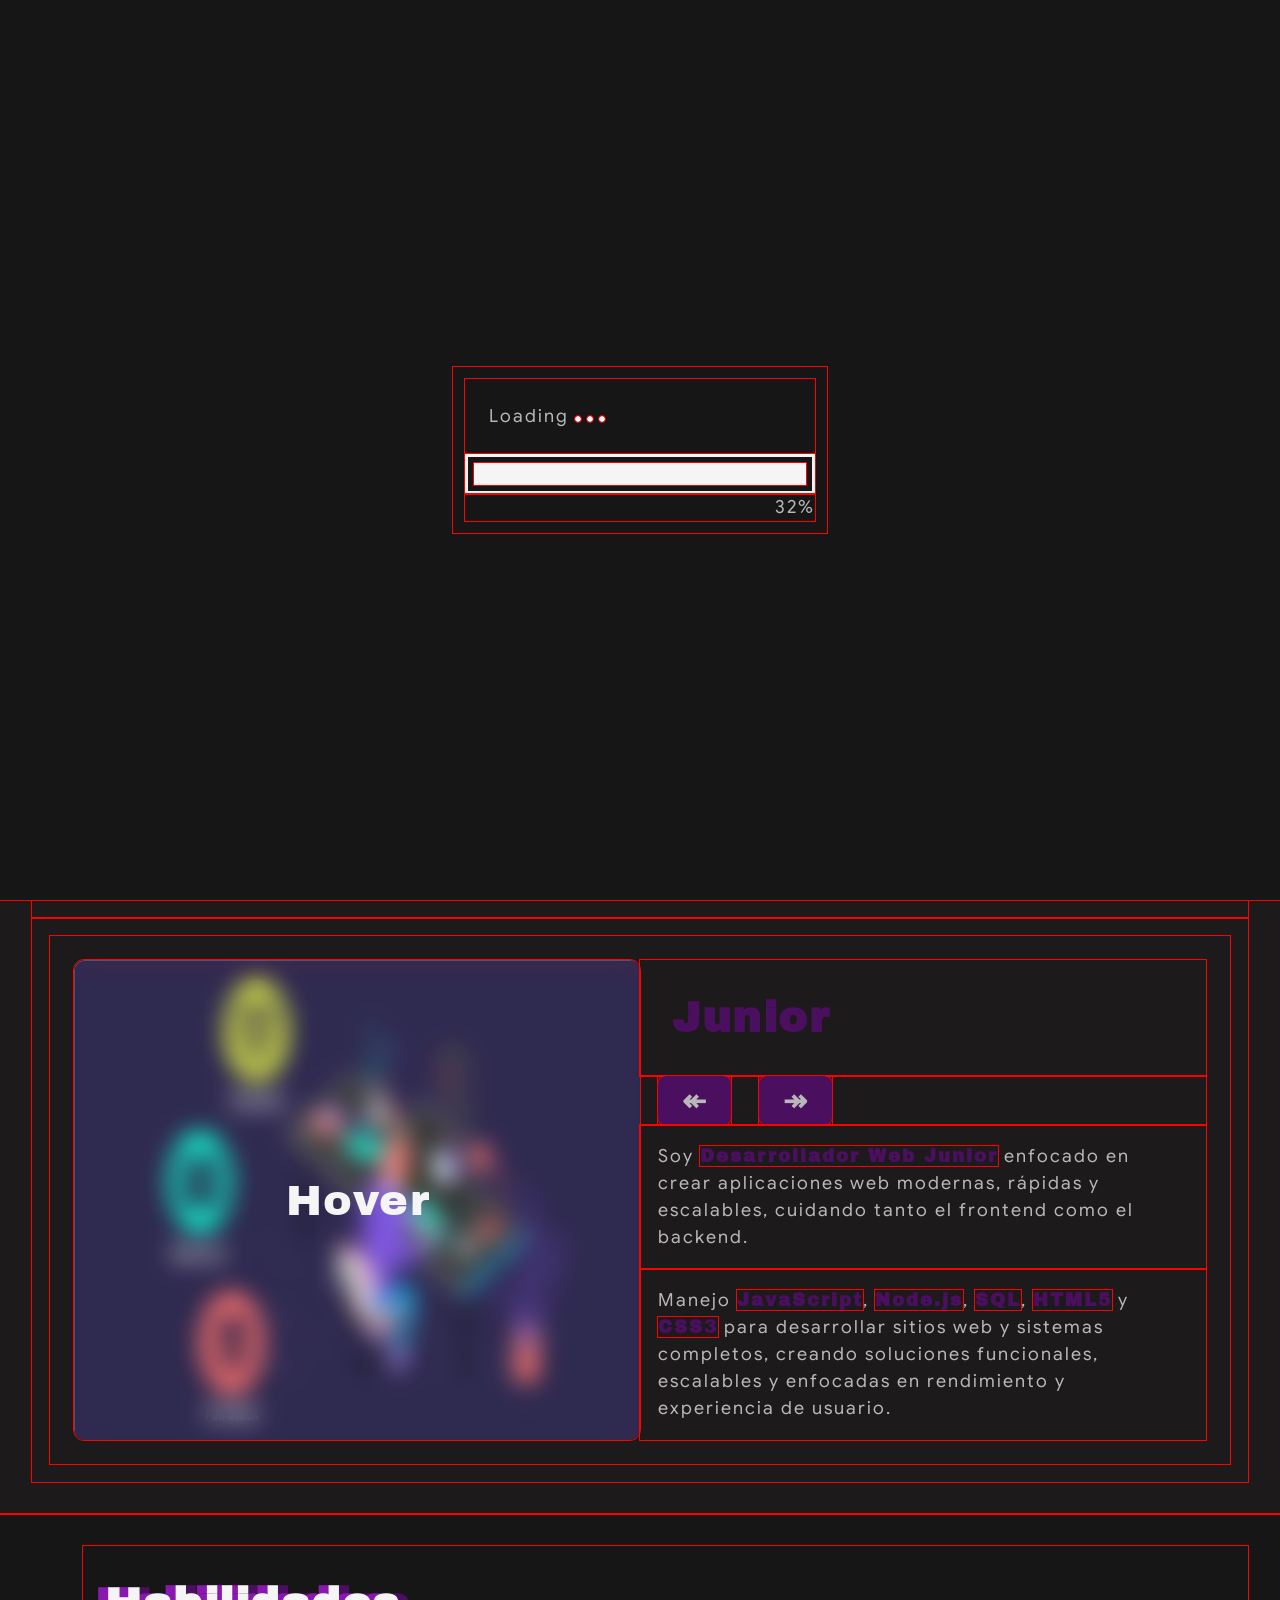
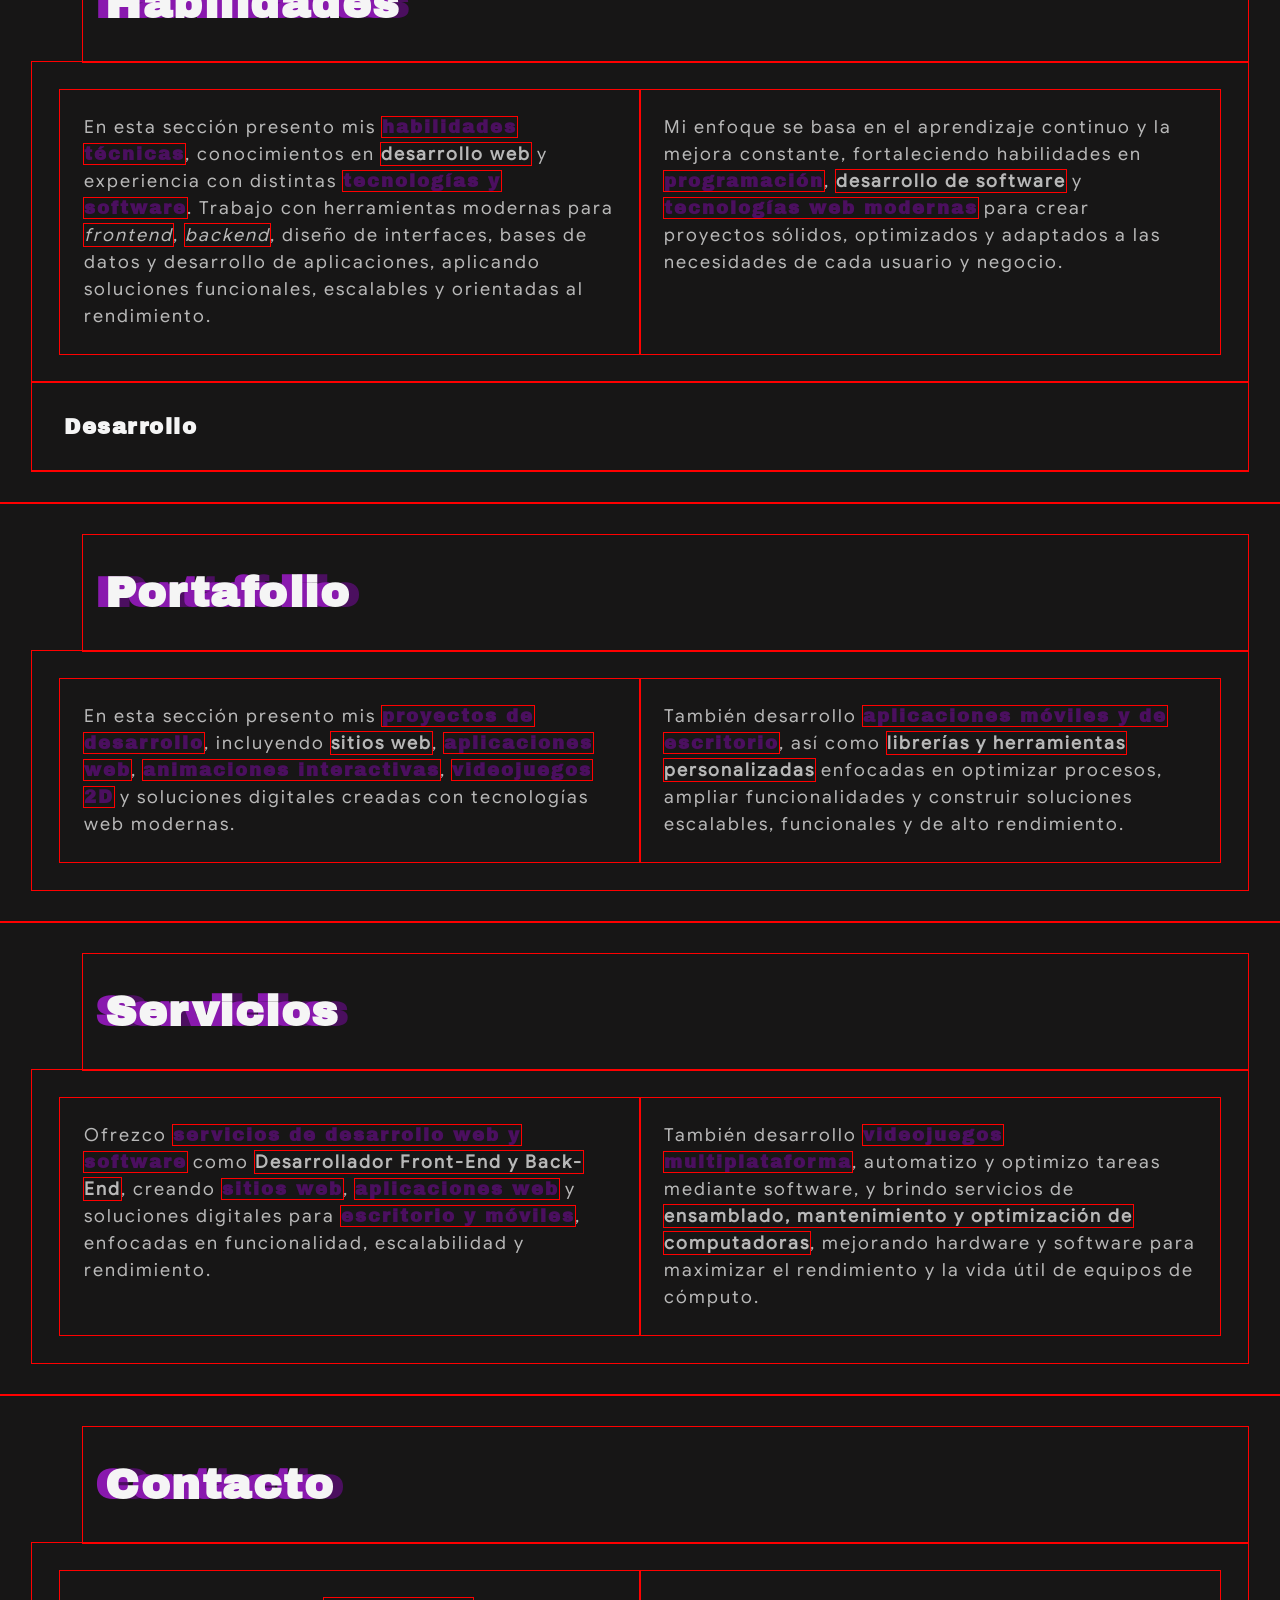
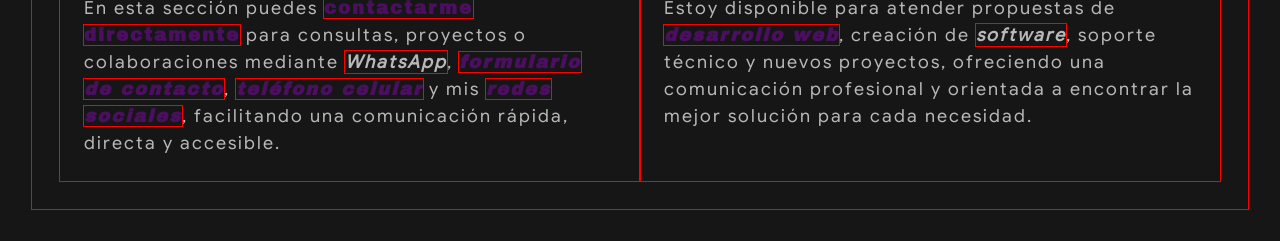
==== commit de7e563a: "Acabando segunda seccion" ====
--- a/index.html
+++ b/index.html
@@ -174,21 +174,21 @@
     <header id="inicio" class="dis-fl just-cont-cent al-it-cent">
         <article class="cont-inicio dis-gr gr-col-minmax-250px-1fr">
             <div>
-                <h1 class="observer-left">
+                <h1 class="observer-top">
                     <span class="saludo">¡Hola! Soy</span><br><span class="nombre">Ángel
-                        Contreras</span><br>Desarrollador Web Junior
+                        Contreras</span><br>Web Dev Junior
                 </h1>
 
                 <strong id="hab-cont-inicio" class="observer-right pos-rel dis-in-bl">Click Botón</strong>
 
-                <p class="observer-opacity">
+                <p class="observer-bottom">
                     <b>Especialista técnico en informática</b> y en crear
                     <strong>sitios web modernos</strong> y <strong>aplicaciones web optimizadas</strong>,
                     combinando <strong>frontend</strong> y <strong>backend</strong> para <i>soluciones rápidas y
                         escalables</i>.
                 </p>
 
-                <div class="observer-opacity cont-btn-hab">
+                <div class="observer-top cont-btn-hab">
                     <button id="btn-hab-inicio" class="btn-transp-bord">
                         Siguiente
                     </button>
@@ -196,9 +196,8 @@
             </div>
 
             <div class="observer-opacity cont-img-red-social-inicio dis-gr pl-it-cent">
-                <div class="cont-img-principal dis-fl just-cont-cent al-it-cent">
-                    <img class="burbuja" src="./imagenes/secciones/inicio/presentacion-inicio.avif"
-                        alt="Imagen principal">
+                <div class="cont-img-principal dis-fl just-cont-cent al-it-cent observer-bottom">
+                    <img class="burbuja" src="./imagenes/secciones/inicio/inicio.gif" alt="Imagen principal">
                 </div>
 
                 <ul class="observer-right cont-red-social">
@@ -245,45 +244,46 @@
     <!---------------------------------------------------------------------------------------------------------------------------------->
     <!-- SECCIÓN PRINCIPAL SOBRE MÍ -->
     <main id="sobre-mi">
-        <h2 class="observer-opacity">Sobre Mi</h2>
-
-        <article class="text-presentacion observer-right">
+        <h2 class="observer-opacity encabezado-seccion-principal" data-text="Sobre Mi">Sobre Mi</h2>
+
+        <header class="text-presentacion observer-right">
             <p>
                 En esta sección hablo <strong>sobre mí</strong>, mi experiencia y las áreas en las que me especializo,
                 mostrando mis conocimientos en <b>desarrollo web</b>, creación de <strong>software</strong>,
                 <i>tecnologías modernas</i>, <strong>hardware</strong> y <b>videojuegos</b>, así como las
                 herramientas y habilidades que utilizo para construir soluciones digitales funcionales y escalables.
             </p>
-        </article>
-
-        <section id="cont-card-viewport" class="cont-card-viewport dis-fl fl-dir-col just-cont-cent al-it-cent">
+        </header>
+
+        <section id="cont-card-viewport" class="cont-card-viewport fl-cent fl-dir-col">
             <article class="card-viewport dis-gr gr-col-minmax-250px-1fr">
                 <div class="observer-left cont-img-card-viewport pos-rel" data-text="Hover">
                     <img id="img-card-viewport" src="" alt="Junior">
                 </div>
 
                 <div>
-                    <h2 id="encabezado-card-viewport" class="observer-right"></h2>
-
-                    <p id="parrafo-card-viewport-1" class="observer-opacity">
+                    <h2 id="encabezado-card-viewport" class="observer-bottom">
+                    </h2>
+
+                    <article class="cont-btn-card-viewport dis-fl just-cont-fl-start">
+                        <div class="observer-left">
+                            <button id="btn-sig-info-left" class="btn-card-viewport btn-download" data-text="«">
+                                ↞
+                            </button>
+                        </div>
+
+                        <div class="observer-right">
+                            <button id="btn-sig-info-right" class="btn-card-viewport btn-download" data-text="»">
+                                ↠
+                            </button>
+                        </div>
+                    </article>
+
+                    <p id="parrafo-card-viewport-1" class="observer-top">
                     </p>
 
-                    <p id="parrafo-card-viewport-2" class="observer-opacity">
+                    <p id="parrafo-card-viewport-2" class="observer-bottom">
                     </p>
-                </div>
-            </article>
-
-            <article class="cont-btn-card-viewport dis-fl just-cont-cent">
-                <div class="observer-left">
-                    <button id="btn-sig-info-left" class="btn-card-viewport btn-transp-bord">
-                        ↞
-                    </button>
-                </div>
-
-                <div class="observer-right">
-                    <button id="btn-sig-info-right" class="btn-card-viewport btn-transp-bord">
-                        ↠
-                    </button>
                 </div>
             </article>
         </section>
@@ -294,11 +294,11 @@
     <!---------------------------------------------------------------------------------------------------------------------------------->
     <!-- SECCIÓN DE HABILIDADES -->
     <section id="habilidades">
-        <h2 class="observer-opacity">
+        <h2 class="observer-opacity encabezado-seccion-principal" data-text="Habilidades">
             Habilidades
         </h2>
 
-        <article class="text-presentacion dis-gr gr-col-minmax-250px-1fr observer-right">
+        <header class="text-presentacion dis-gr gr-col-minmax-250px-1fr observer-right">
             <p>
                 En esta sección presento mis <strong>habilidades técnicas</strong>, conocimientos en
                 <b>desarrollo web</b> y experiencia con distintas <strong>tecnologías y software</strong>.
@@ -312,6 +312,21 @@
                 <strong>programación</strong>, <b>desarrollo de software</b> y <strong>tecnologías web modernas</strong>
                 para crear proyectos sólidos, optimizados y adaptados a las necesidades de cada usuario y negocio.
             </p>
+        </header>
+
+        <article>
+            <h3>
+                Desarrollo
+            </h3>
+
+            <article>
+                <div></div>
+                <div></div>
+                <div></div>
+                <div></div>
+                <div></div>
+                <div></div>
+            </article>
         </article>
     </section>
     <!-- SECCIÓN DE HABILIDADES -->
@@ -320,11 +335,11 @@
     <!---------------------------------------------------------------------------------------------------------------------------------->
     <!-- SECCIÓN DE PROYECTOS -->
     <section id="portafolio">
-        <h2 class="observer-opacity">
-            Proyectos
+        <h2 class="observer-opacity encabezado-seccion-principal" data-text="Portafolio">
+            Portafolio
         </h2>
 
-        <article class="text-presentacion observer-left">
+        <header class="text-presentacion observer-left">
             <p>
                 En esta sección presento mis <strong>proyectos de desarrollo</strong>, incluyendo
                 <b>sitios web</b>, <strong>aplicaciones web</strong>, <strong>animaciones interactivas</strong>,
@@ -336,7 +351,7 @@
                 <b>librerías y herramientas personalizadas</b> enfocadas en optimizar procesos, ampliar funcionalidades
                 y construir soluciones escalables, funcionales y de alto rendimiento.
             </p>
-        </article>
+        </header>
     </section>
     <!-- SECCIÓN DE PROYECTOS -->
     <!---------------------------------------------------------------------------------------------------------------------------------->
@@ -344,11 +359,11 @@
     <!---------------------------------------------------------------------------------------------------------------------------------->
     <!-- SECCIÓN DE SERVICIOS -->
     <section id="servicios">
-        <h2 class="observer-opacity">
+        <h2 class="observer-opacity encabezado-seccion-principal" data-text="Servicios">
             Servicios
         </h2>
 
-        <article class="text-presentacion">
+        <header class="text-presentacion">
             <p class="observer-left">
                 Ofrezco <strong>servicios de desarrollo web y software</strong> como <b>Desarrollador Front-End y
                     Back-End</b>,
@@ -363,7 +378,7 @@
                 hardware
                 y software para maximizar el rendimiento y la vida útil de equipos de cómputo.
             </p>
-        </article>
+        </header>
     </section>
     <!-- SECCIÓN DE SERVICIOS -->
     <!---------------------------------------------------------------------------------------------------------------------------------->
@@ -371,11 +386,11 @@
     <!---------------------------------------------------------------------------------------------------------------------------------->
     <!-- SECCIÓN DE CONTACTO -->
     <footer id="contacto">
-        <h2 class="observer-opacity">
+        <h2 class="observer-opacity encabezado-seccion-principal" data-text="Contacto">
             Contacto
         </h2>
 
-        <article class="text-presentacion observer-opacity">
+        <header class="text-presentacion observer-opacity">
             <p>
                 En esta sección puedes <strong>contactarme directamente</strong> para consultas, proyectos o
                 colaboraciones
@@ -389,7 +404,7 @@
                 creación de <b><i>software</i></b>, soporte técnico y nuevos proyectos, ofreciendo
                 una comunicación profesional y orientada a encontrar la mejor solución para cada necesidad.
             </p>
-        </article>
+        </header>
     </footer>
     <!-- SECCIÓN DE CONTACTO -->
     <!---------------------------------------------------------------------------------------------------------------------------------->
--- a/librerias/layout/root.css
+++ b/librerias/layout/root.css
@@ -5,8 +5,10 @@
     /* Colores y backgrounds */
     --fondo-primario: #171616;
     /* Fondo de secciones principales */
-    --fondo-secundario: #2c2c2c;
-    /* Artículos o contenedores de secciones */
+    --fondo-secundario: #1c1a1a;
+    /* Contenedores de secciones */
+    --fondo-terciario: #2c2c2c;
+    /* Complementarios */
     --texto-primario: #F5F5F5;
     /* Texto no principal */
     --texto-secundario: #b8b8b8;
@@ -19,8 +21,8 @@
     /* Color de botones, cards y contenido secundario */
 
     /* box-shadow y text-shadow */
-    --box-shadow-1: 0 8px 32px rgba(0, 0, 0, 0.25);
-    --box-shadow-2: 0 0 0.5px 1px #212020;
+    --box-shadow-1: 0 8px 32px rgba(0, 0, 0, 0.45);
+    --box-shadow-2: 0 0 0.5px 0.5px #070707;
     --box-shadow-neon: 0 0 8px #b84de0, 0 0 16px rgba(137, 25, 174, 0.6), 0 0 28px rgba(137, 25, 174, 0.4);
     --text-shadow-neon: 0 0 4px #b84de0, 0 0 4px rgba(137, 25, 174, 0.6), 0 0 8px rgba(137, 25, 174, 0.4);
 
--- a/librerias/observer/observer.css
+++ b/librerias/observer/observer.css
@@ -8,6 +8,45 @@
 
 .observer-opacity-1 {
     transition: opacity 2.5s linear;
+    opacity: 1;
+}
+
+/* translate top opacity */
+.observer-translate-top-opacity-0 {
+    transition: transform 1s linear, opacity 2s linear;
+    transform: translateY(-100%);
+    opacity: 0;
+}
+
+.observer-translate-top-opacity-1 {
+    transition: transform 1s linear, opacity 2s linear;
+    transform: translateY(0);
+    opacity: 1;
+}
+
+/* translate bottom opacity */
+.observer-translate-bottom-opacity-0 {
+    transition: transform 1s linear, opacity 2s linear;
+    transform: translateY(100%);
+    opacity: 0;
+}
+
+.observer-translate-bottom-opacity-1 {
+    transition: transform 1s linear, opacity 2s linear;
+    transform: translateY(0);
+    opacity: 1;
+}
+
+/* translate right opacity */
+.observer-translate-right-opacity-0 {
+    transition: transform 1.5s ease-in-out, opacity 2s linear;
+    transform: translateX(100%);
+    opacity: 0;
+}
+
+.observer-translate-right-opacity-1 {
+    transition: transform 1.5s ease-in-out, opacity 2s linear;
+    transform: translateX(0);
     opacity: 1;
 }
 
@@ -22,17 +61,4 @@
     transition: transform 2s ease-in-out, opacity 2s linear;
     transform: translateX(0);
     opacity: 1;
-}
-
-/* translate right opacity */
-.observer-translate-right-opacity-0 {
-    transition: transform 1.5s ease-in-out, opacity 2s linear;
-    transform: translateX(100%);
-    opacity: 0;
-}
-
-.observer-translate-right-opacity-1 {
-    transition: transform 1.5s ease-in-out, opacity 2s linear;
-    transform: translateX(0);
-    opacity: 1;
 }
--- a/estilos/generales/resets.css
+++ b/estilos/generales/resets.css
@@ -10,7 +10,7 @@
     border: none;
     list-style: none;
     text-decoration: none;
-    /*outline: 1px solid red;*/
+    outline: 1px solid red;
 }
 
 /* Secciones */
--- a/estilos/generales/reciclados.css
+++ b/estilos/generales/reciclados.css
@@ -67,9 +67,40 @@
     opacity: 0.2;
 }
 
-/* Contenedor que deja en claro un texto de presentación de las secciones */
+/* Contenedor que deja en claro un texto de presentación de las secciones, va en los header (encabezados de secciones) */
 .text-presentacion {
     padding: var(--gap-lg);
     display: grid;
     grid-template-columns: repeat(auto-fit, minmax(250px, 1fr));
+}
+
+/* Encabezado de secciones principales (h2) */
+.encabezado-seccion-principal {
+    position: relative;
+    margin-left: var(--margin-xl);
+}
+
+.encabezado-seccion-principal::after,
+.encabezado-seccion-principal::before {
+    content: attr(data-text);
+    position: absolute;
+    top: 0;
+    width: 100%;
+    height: 100%;
+    font-family: "Encabezados";
+    padding: var(--padding-xl);
+    line-height: 1.2;
+    letter-spacing: 1.5px;
+    font-size: var(--fs-xl);
+    font-weight: 900;
+}
+
+.encabezado-seccion-principal::after {
+    left: -10px;
+    color: var(--texto-primario);
+}
+
+.encabezado-seccion-principal::before {
+    left: -20px;
+    color: var(--resaltado-secundario);
 }
--- a/estilos/secciones/nav.css
+++ b/estilos/secciones/nav.css
@@ -7,7 +7,7 @@
     border-radius: 10px;
     top: 5%;
     left: 30px;
-    background-color: var(--fondo-secundario);
+    background-color: var(--fondo-terciario);
     transform: translateX(-150%);
     z-index: var(--z-nav);
     gap: var(--gap-md);
@@ -18,7 +18,7 @@
     width: clamp(18px, 1.5vw, 32px);
     height: clamp(18px, 1.5vw, 32px);
     border-radius: 50%;
-    background-color: var(--fondo-secundario);
+    background-color: var(--fondo-terciario);
     position: absolute;
     bottom: -10px;
 }
@@ -40,10 +40,10 @@
 .img-seccion-nav {
     width: clamp(24px, 2vw, 40px);
     height: clamp(24px, 2vw, 40px);
-    background-color: var(--fondo-secundario);
+    background-color: var(--fondo-terciario);
     padding: 3px;
     border-radius: 50%;
-    border: 2px solid var(--fondo-secundario);
+    border: 2px solid var(--fondo-terciario);
     transition: box-shadow 0.3s linear, background-color 0.3s linear, transform 0.3s linear;
 }
 
@@ -53,7 +53,7 @@
     background-color: var(--texto-primario);
     padding: 3px;
     border-radius: 50%;
-    border: 2px solid var(--fondo-secundario);
+    border: 2px solid var(--fondo-terciario);
     transition: box-shadow 0.3s linear, background-color 0.3s linear, transform 0.3s linear;
 }
 
--- a/estilos/secciones/inicio.css
+++ b/estilos/secciones/inicio.css
@@ -63,7 +63,7 @@
 /* Estilos del texto de las habilidades del encabezado */
 @keyframes parpadeo {
     0% {
-        background-color: var(--fondo-secundario);
+        background-color: var(--fondo-terciario);
     }
 
     100% {
@@ -100,12 +100,6 @@
     /* La mayoría de smartphones */
 
     /* Contenedor principal del inicio (header) */
-    #inicio {
-        padding: var(--padding-md);
-    }
 
     /* Contenedor nav y contenedor ul */
-    .cont-inicio {
-        padding: var(--padding-xl) var(--padding-md);
-    }
 }
--- a/estilos/secciones/sobre-mi.css
+++ b/estilos/secciones/sobre-mi.css
@@ -1,4 +1,9 @@
 /* ESTILOS DE LA SECCIÓN SOBRE MI */
+
+/* Contenedor de la sección (principal) */
+#sobre-mi {
+    background-color: var(--fondo-secundario);
+}
 
 /* Contenedor principal para las cards */
 .cont-card-viewport {
@@ -47,6 +52,8 @@
 /* Contenedor de los botones */
 .cont-btn-card-viewport {
     gap: var(--gap-lg);
+    width: 100%;
+    padding: 0 0 0 var(--padding-md);
 }
 
 /* Botones */
@@ -54,6 +61,12 @@
     font-weight: 900;
     font-size: var(--fs-lg);
     padding: var(--padding-xs) var(--padding-lg);
+}
+
+/* Párrafos */
+#parrafo-card-viewport-1,
+#parrafo-card-viewport-2 {
+    padding: var(--padding-md);
 }
 
 /* ANIMACIONES */
